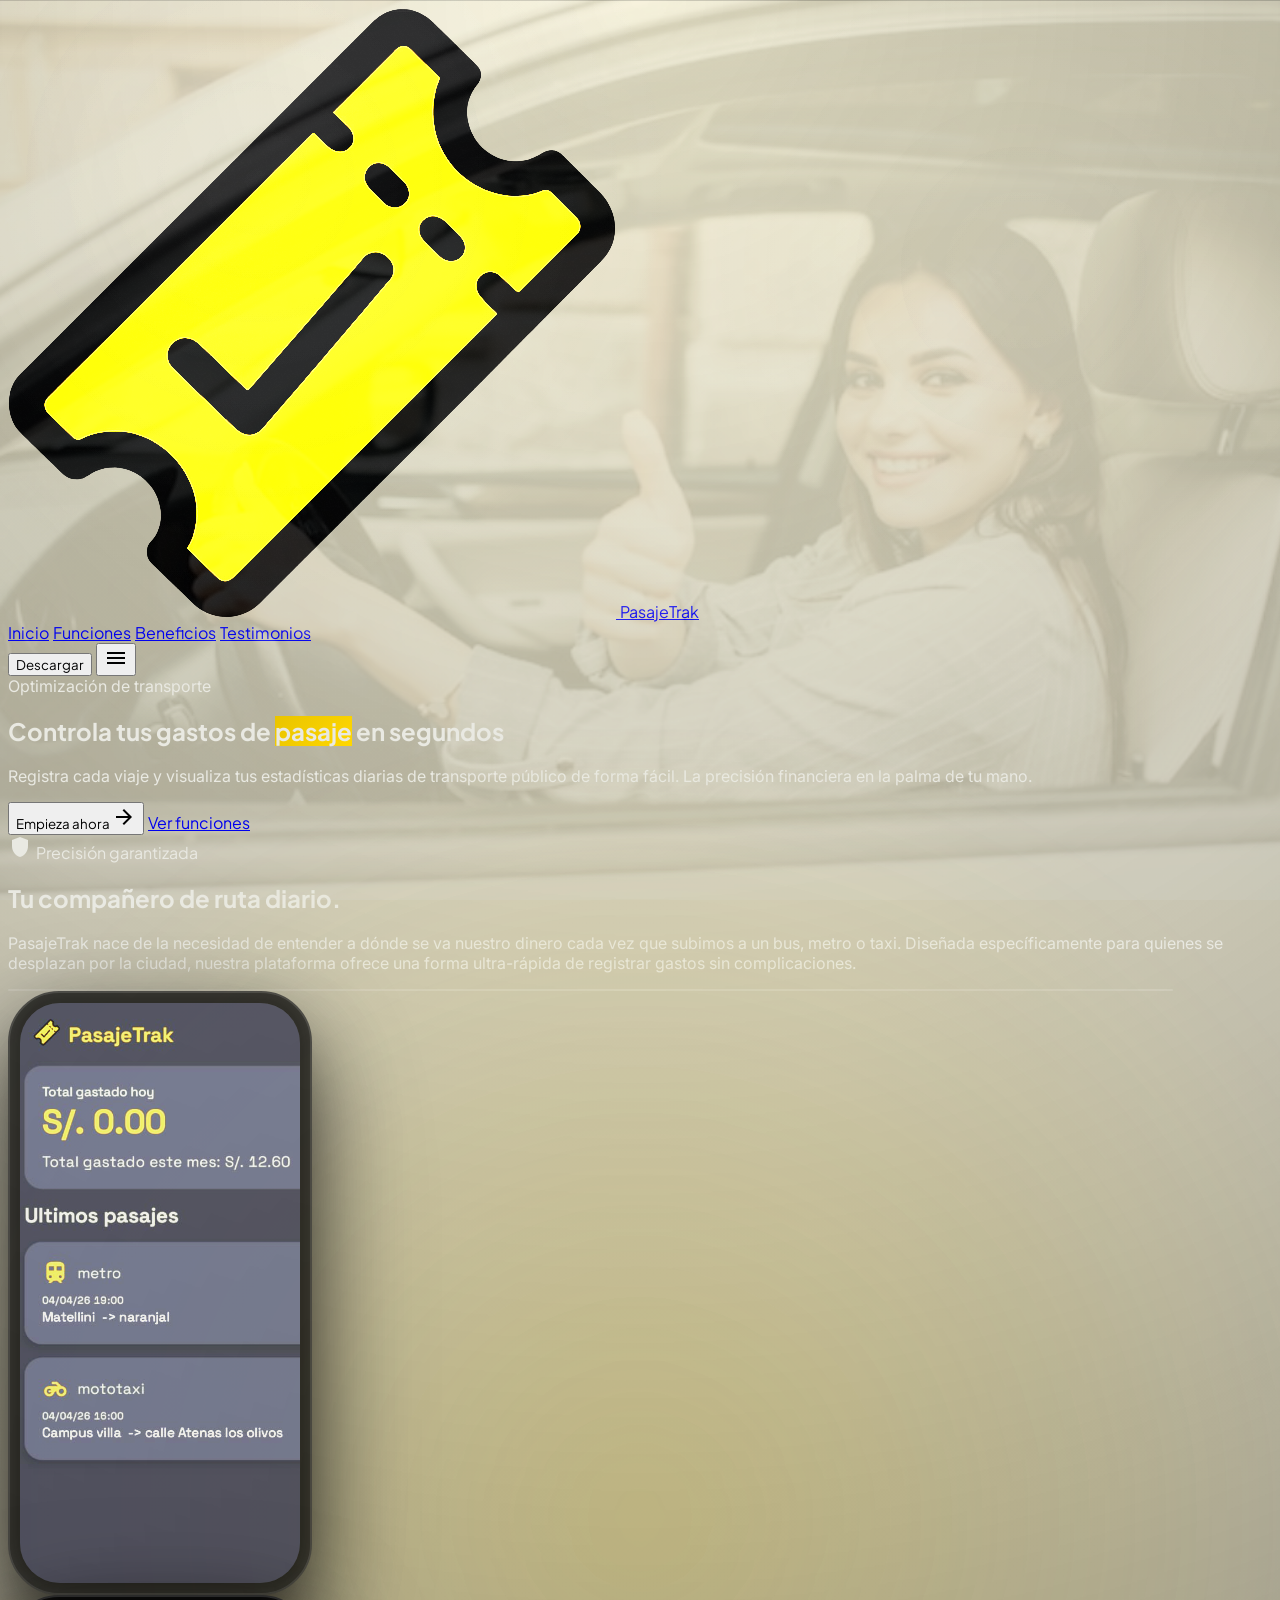
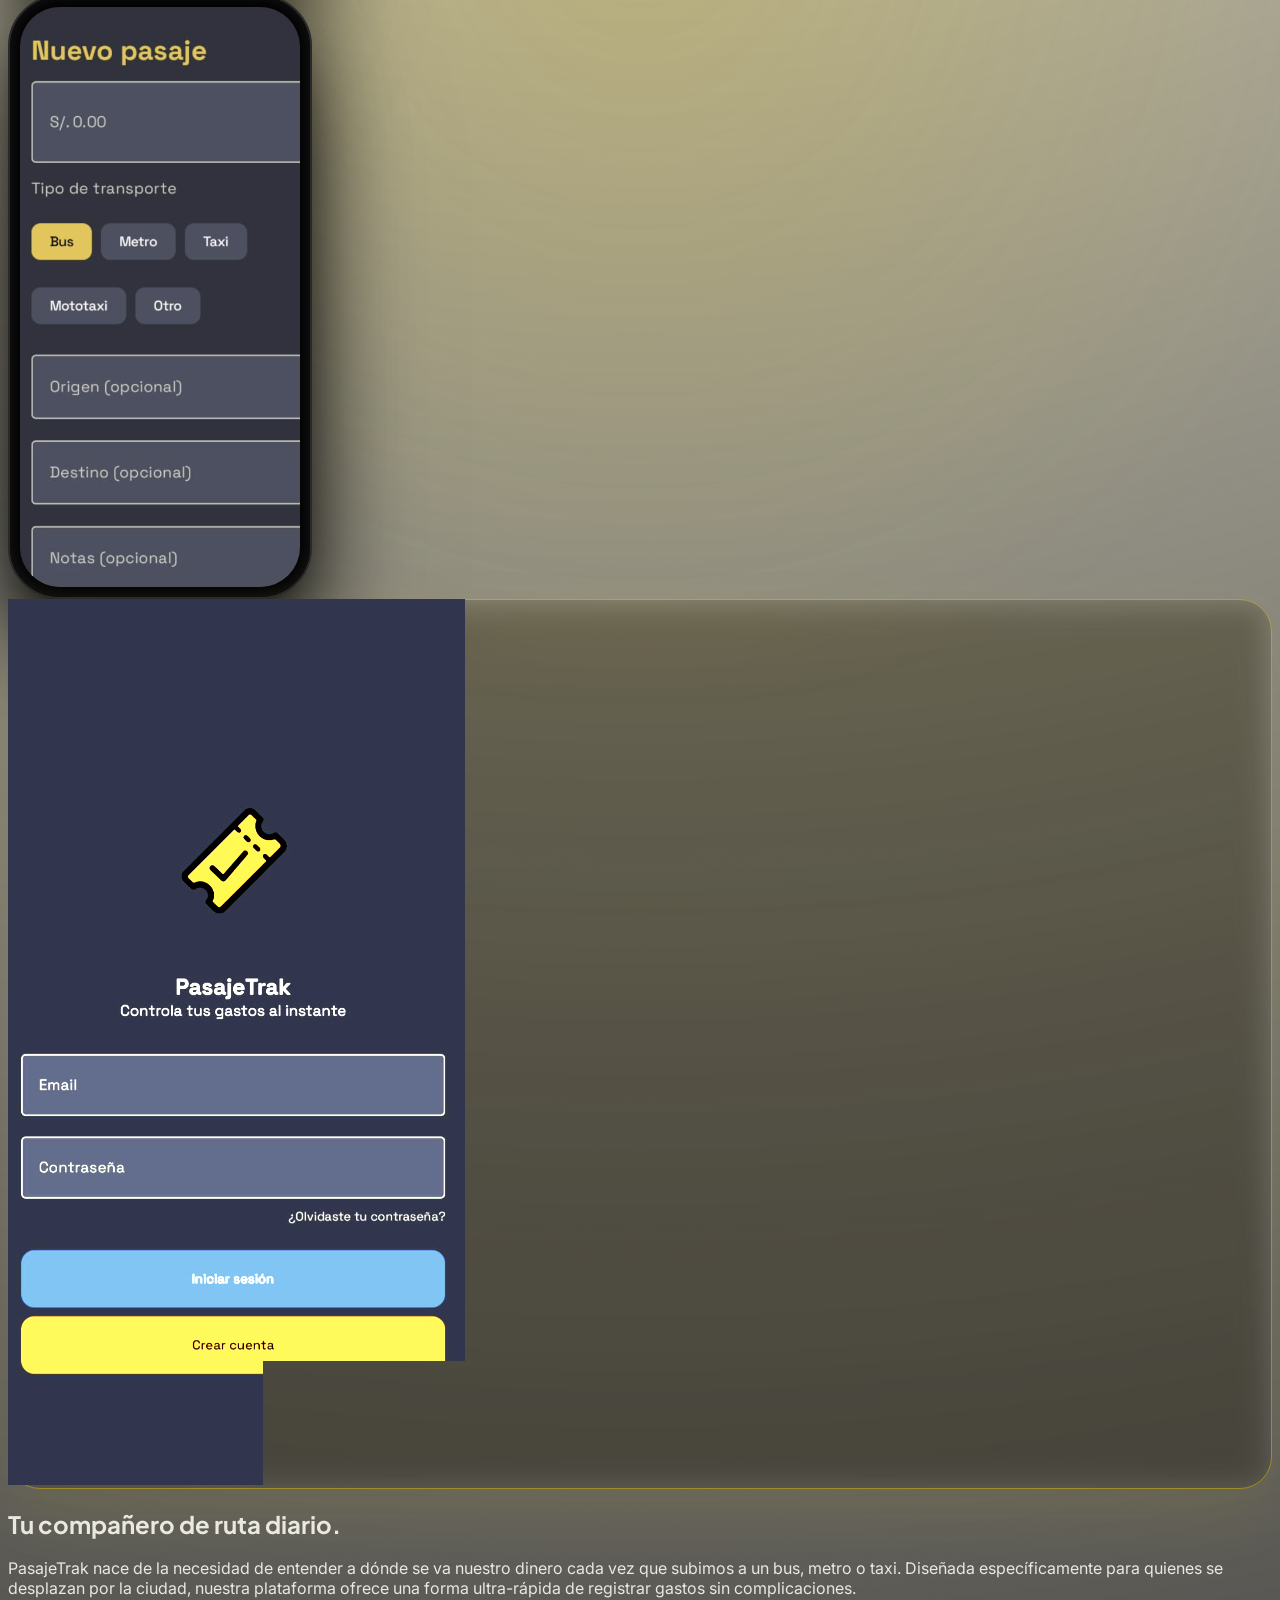
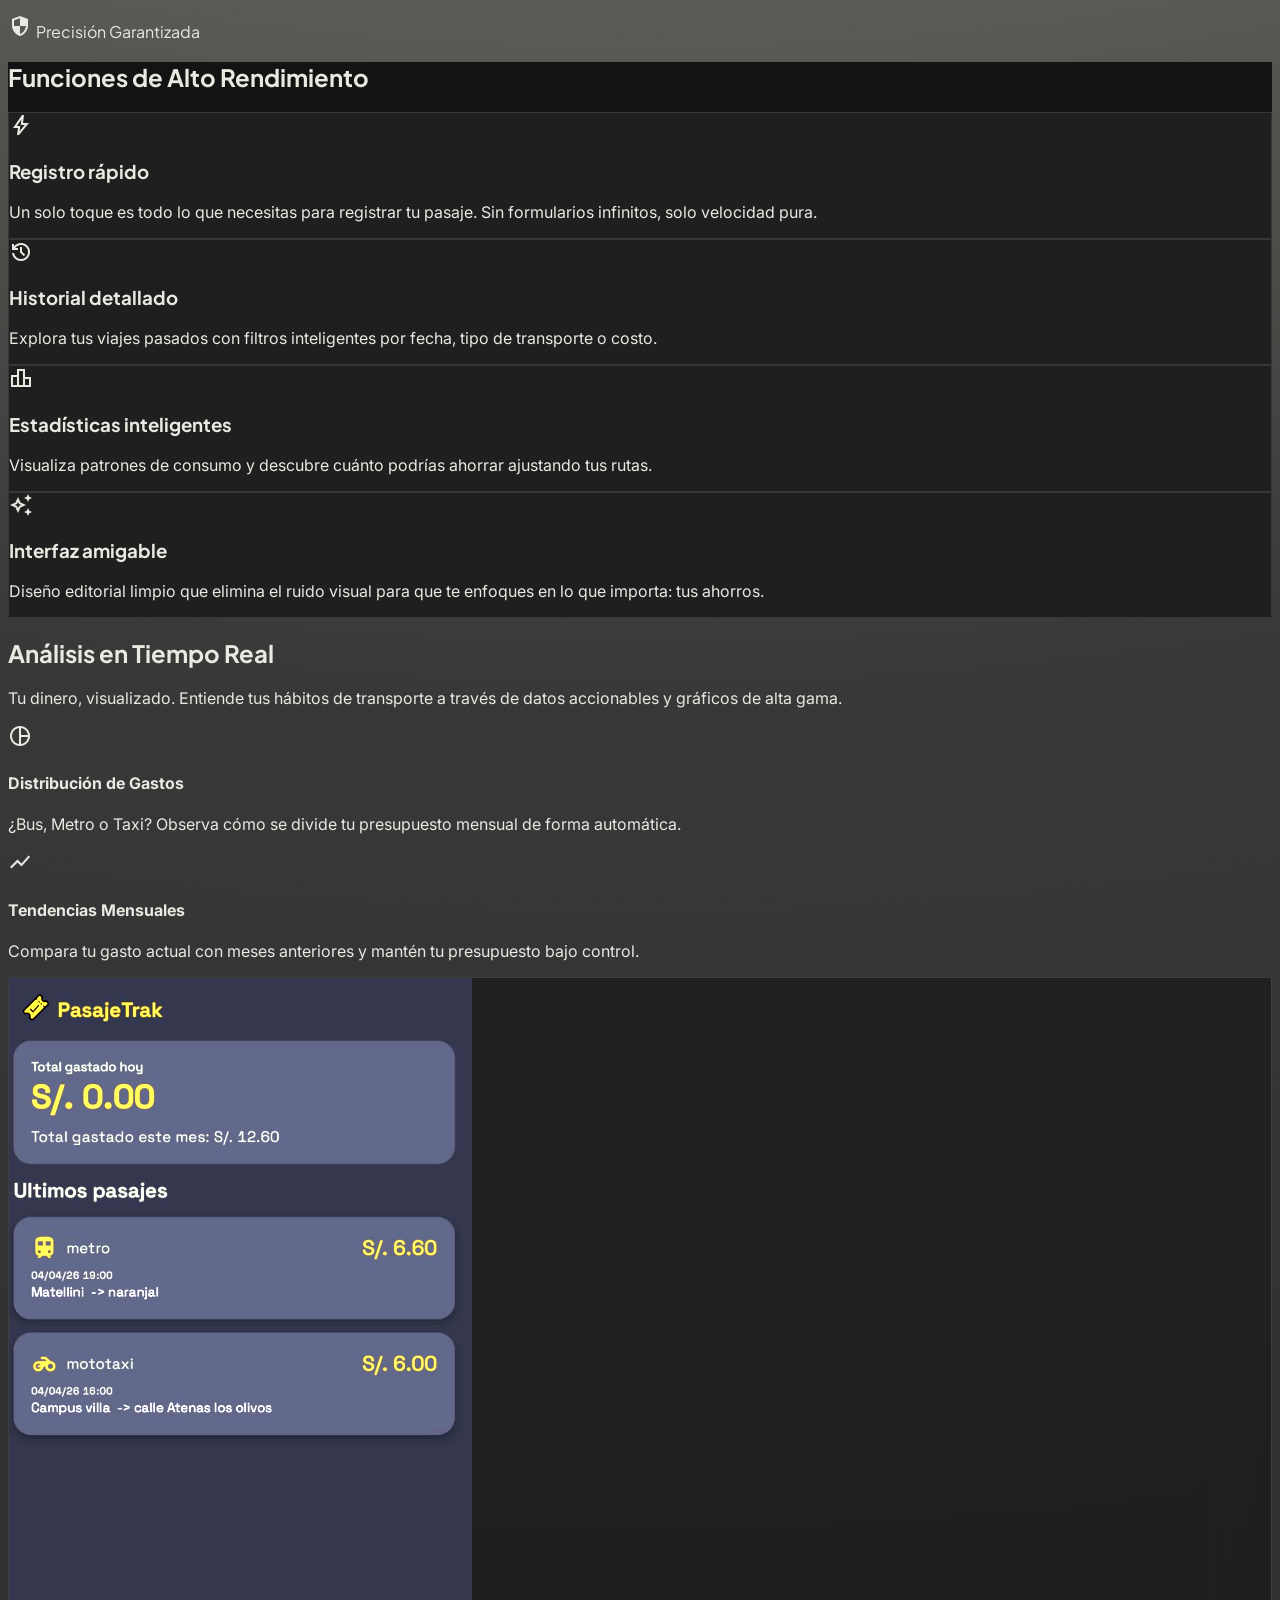
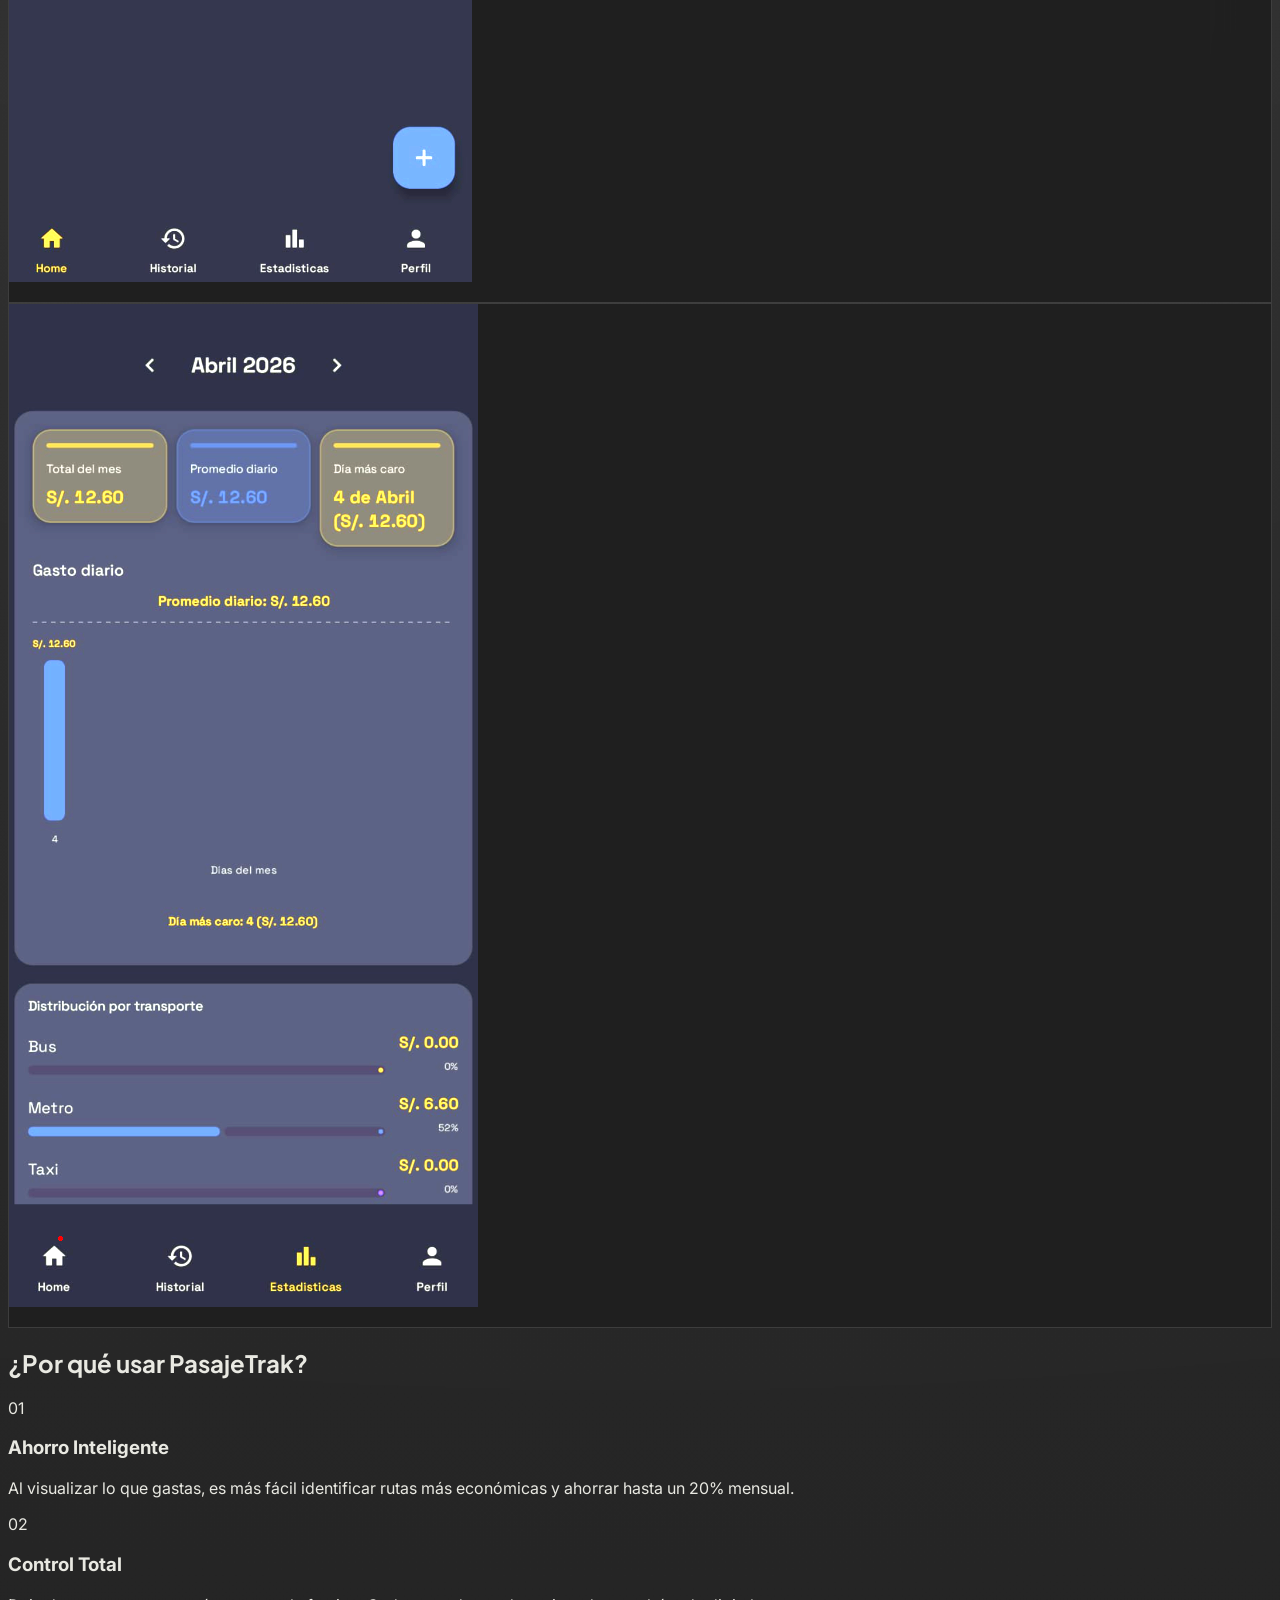
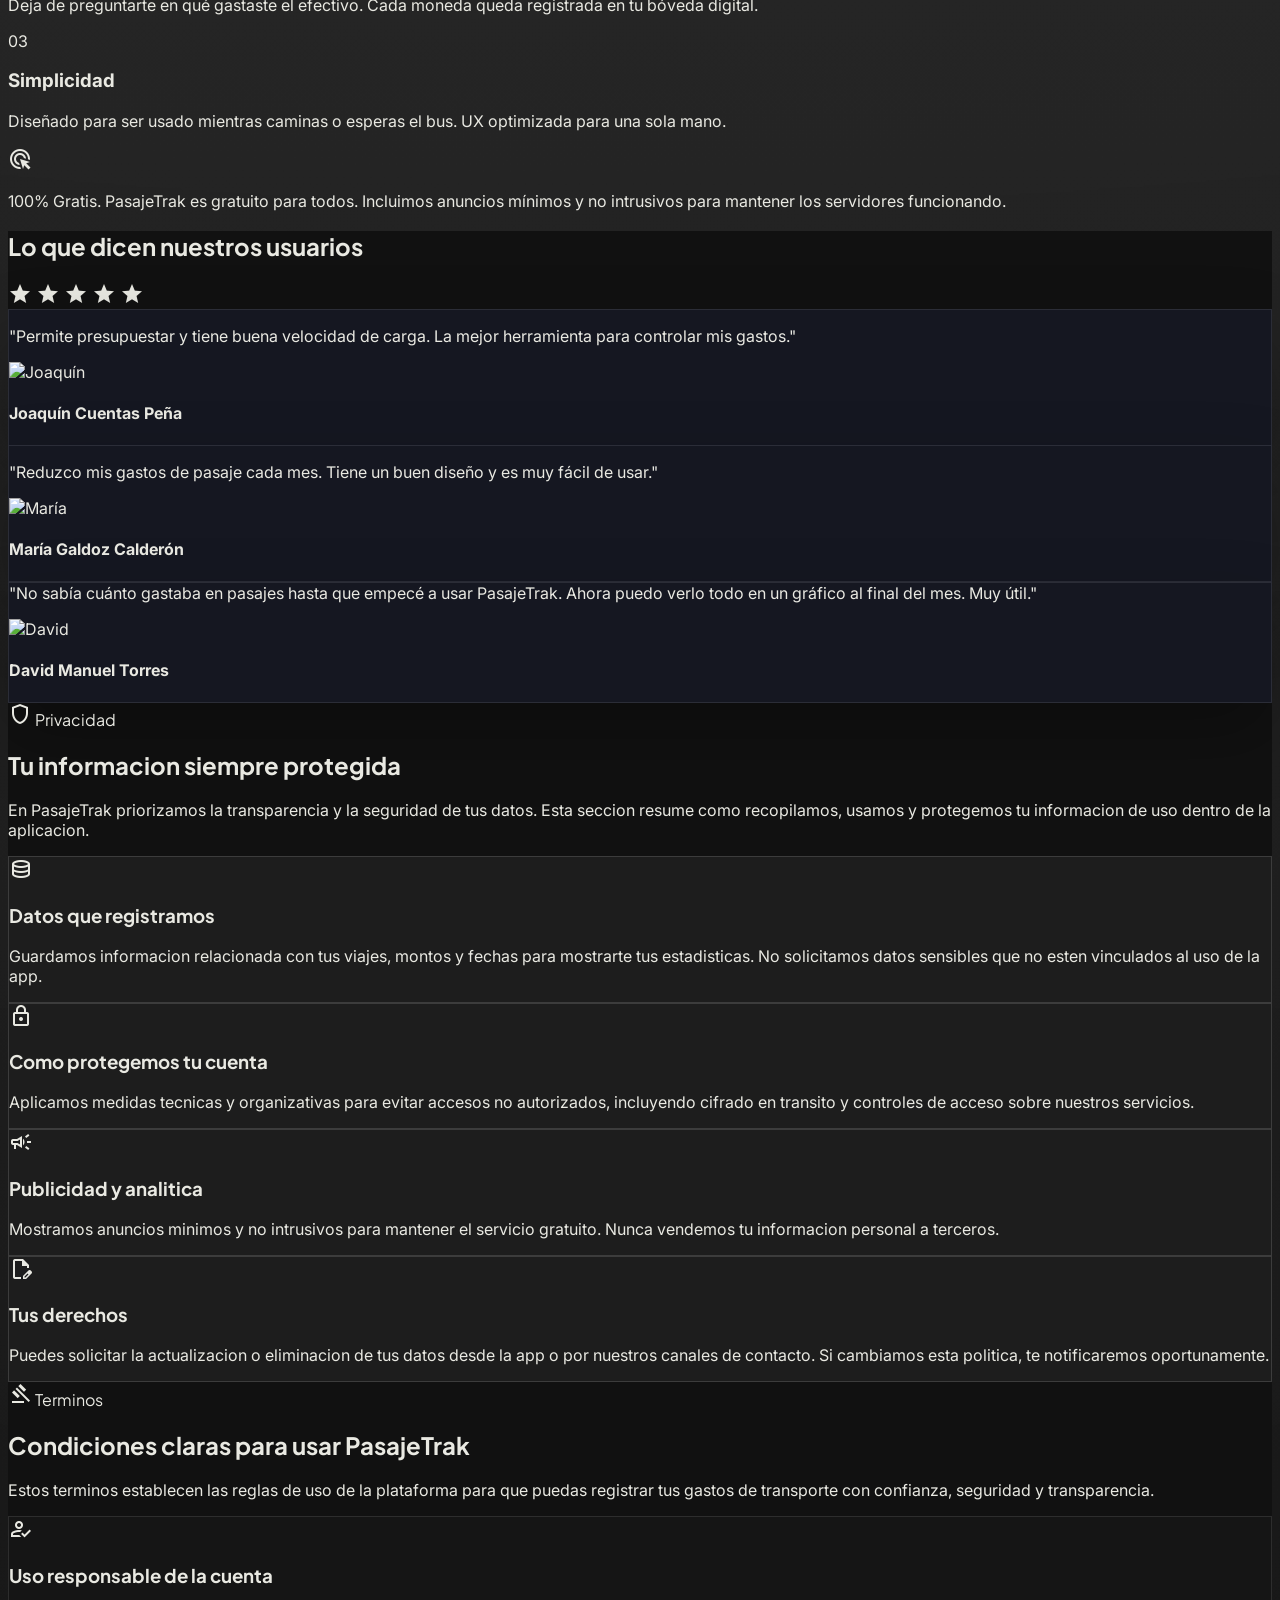
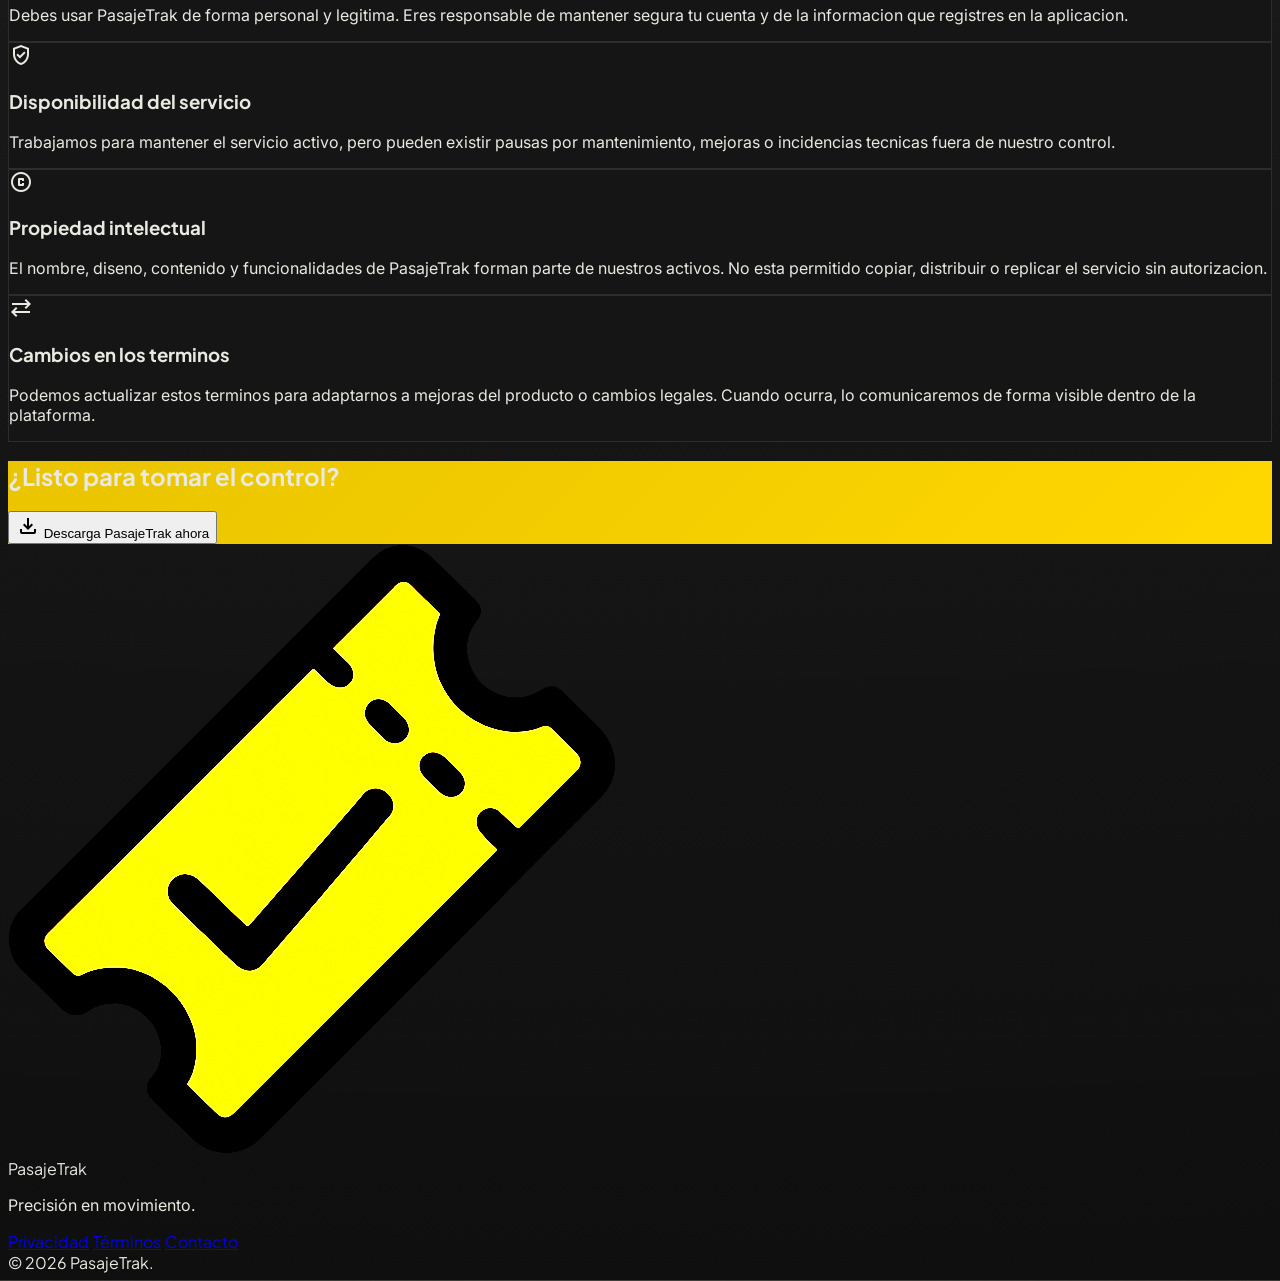
==== index.html @ cf87de08 "added aggreate" ====
<!doctype html>

<html class="dark" lang="es">
  <head>
    <meta charset="utf-8" />
    <meta content="width=device-width, initial-scale=1.0" name="viewport" />
    <title>PasajeTrak - Controla tus gastos de pasaje</title>
    <link rel="icon" type="image/png" href="assets/img/pasajetraklog.png" />
    <script src="https://cdn.tailwindcss.com?plugins=forms,container-queries"></script>
    <link
      href="https://fonts.googleapis.com/css2?family=Plus+Jakarta+Sans:wght@400;500;600;700;800&amp;family=Inter:wght@400;500;600&amp;display=swap"
      rel="stylesheet"
    />
    <link
      href="https://fonts.googleapis.com/css2?family=Material+Symbols+Outlined:wght,FILL@100..700,0..1&amp;display=swap"
      rel="stylesheet"
    />
    <script src="assets/js/tailwind-config.js"></script>
    <link href="assets/css/styles.css" rel="stylesheet" />
  </head>
  <body class="selection:bg-primary-container selection:text-on-primary">
    <!-- Barra de navegacion superior -->
    <nav class="fixed top-0 left-0 right-0 z-50 px-6 mt-6">
      <div
        class="max-w-5xl mx-auto flex items-center justify-between px-8 py-3 rounded-full bg-neutral-900/60 backdrop-blur-xl border border-white/5 shadow-2xl"
      >
        <a href="#home" class="flex items-center gap-3 cursor-pointer">
          <img
            src="assets/img/pasajetraklog.png"
            alt="Logo de PasajeTrak"
            class="h-10 w-auto"
          />
          <span
            class="text-2xl font-bold tracking-tighter text-yellow-400 font-plus-jakarta"
          >
            PasajeTrak
          </span>
        </a>
        <div class="hidden md:flex gap-8 items-center">
          <a
            class="font-plus-jakarta text-sm font-medium tracking-tight text-neutral-300 hover:text-yellow-400 hover:underline transition-colors duration-300"
            href="#home"
            >Inicio</a
          >
          <a
            class="font-plus-jakarta text-sm font-medium tracking-tight text-neutral-300 hover:text-yellow-400 hover:underline transition-colors duration-300"
            href="#features"
            >Funciones</a
          >
          <a
            class="font-plus-jakarta text-sm font-medium tracking-tight text-neutral-300 hover:text-yellow-400 hover:underline transition-colors duration-300"
            href="#benefits"
            >Beneficios</a
          >
          <a
            class="font-plus-jakarta text-sm font-medium tracking-tight text-neutral-300 hover:text-yellow-400 hover:underline transition-colors duration-300"
            href="#testimonials"
            >Testimonios</a
          >
        </div>
        <div class="flex items-center gap-4">
          <button
            class="hidden sm:block bg-primary-container text-on-primary px-6 py-2 rounded-full font-plus-jakarta text-sm font-bold active:scale-95 transition-transform shadow-[0_0_15px_rgba(255,215,0,0.2)]"
          >
            Descargar
          </button>
          <button class="md:hidden text-white p-1" id="menu-toggle">
            <span class="material-symbols-outlined text-3xl">menu</span>
          </button>
        </div>
      </div>
    </nav>
    <main>
      <!-- Seccion principal -->
      <section
        class="relative min-h-screen flex flex-col items-center justify-center pt-40 pb-20 px-6 overflow-hidden bg-surface"
        id="home"
      >
        <div class="carfondo absolute inset-0 pointer-events-none z-0"></div>
        <div class="carfondo-image absolute inset-0 pointer-events-none z-0"></div>
        <div
          class="absolute top-[-10%] left-[-10%] w-[50%] h-[50%] bg-primary-container/5 blur-[120px] rounded-full"
        ></div>
        <div
          class="absolute bottom-[-10%] right-[-10%] w-[40%] h-[40%] bg-primary-container/10 blur-[100px] rounded-full"
        ></div>
        <div class="max-w-4xl text-center z-10 reveal">
          <span
            class="label-md uppercase tracking-[0.2em] text-primary-fixed-dim font-semibold mb-6 block"
            >Optimización de transporte</span
          >
          <h1
            class="text-5xl md:text-7xl lg:text-8xl font-plus-jakarta font-extrabold text-on-surface tracking-tighter leading-[0.95] mb-8"
          >
            Controla tus gastos de
            <span class="text-transparent bg-clip-text kinetic-gradient"
              >pasaje</span
            >
            en segundos
          </h1>
          <p
            class="text-lg md:text-xl text-secondary max-w-2xl mx-auto mb-10 leading-relaxed font-body"
          >
            Registra cada viaje y visualiza tus estadísticas diarias de
            transporte público de forma fácil. La precisión financiera en la
            palma de tu mano.
          </p>
          <div
            class="flex flex-col sm:flex-row gap-4 justify-center items-center"
          >
            <button
              class="bg-primary-container text-on-primary px-10 py-5 rounded-full font-plus-jakarta font-bold text-lg flex items-center gap-2 group hover:shadow-[0_0_30px_rgba(255,215,0,0.4)] transition-all"
            >
              Empieza ahora
              <span
                class="material-symbols-outlined group-hover:translate-x-1 transition-transform"
                >arrow_forward</span
              >
            </button>
            <a
              href="#features"
              class="bg-surface-container-highest text-on-surface px-10 py-5 rounded-full font-plus-jakarta font-bold text-lg hover:bg-surface-variant transition-colors border border-outline-variant/20 inline-block text-center"
            >
              Ver funciones
            </a>
          </div>
        </div>
        <!-- Recurso visual principal -->
        <div
          class="mt-20 relative w-full max-w-7xl mx-auto reveal"
          style="animation-delay: 0.2s"
        >
          <div class="relative rounded-[4rem] overflow-hidden bg-black/55 border border-white/10 shadow-2xl min-h-[680px] flex items-center">
            <div class="absolute inset-0 bg-black/30"></div>
            <div class="absolute inset-0 flex justify-center items-center pointer-events-none">
              <div class="mockup-glow"></div>
            </div>
            <div class="relative z-10 w-full grid lg:grid-cols-2 gap-12 items-center px-8 lg:px-16 py-16">
              <div class="space-y-8 text-left">
                <div class="inline-flex items-center gap-3 text-primary-fixed bg-white/5 backdrop-blur-md px-5 py-3 rounded-full border border-primary-container/20">
                  <span class="material-symbols-outlined" style="font-variation-settings: 'FILL' 1;">shield</span>
                  <span class="font-plus-jakarta font-semibold uppercase tracking-widest text-xs">Precisión garantizada</span>
                </div>
                <h2 class="text-4xl md:text-5xl font-plus-jakarta font-bold tracking-tight text-white">Tu compañero de ruta diario.</h2>
                <p class="text-neutral-300 text-lg leading-relaxed">
                  PasajeTrak nace de la necesidad de entender a dónde se va nuestro dinero cada vez que subimos a un bus, metro o taxi. Diseñada específicamente para quienes se desplazan por la ciudad, nuestra plataforma ofrece una forma ultra-rápida de registrar gastos sin complicaciones.
                </p>
              </div>
              <div class="relative flex justify-center items-center h-[560px]">
                <div class="absolute inset-0 flex justify-center items-center pointer-events-none">
                  <div class="mockup-background"></div>
                </div>
                <div class="relative w-full max-w-[320px] hero-drift">
                  <div class="absolute top-0 right-0 w-[260px] h-[520px] device-mockup floating-device floating-device-1 float" style="opacity: 0.78;">
                    <div class="device-screen">
                      <img alt="Pantalla historial" class="w-full h-full object-contain fade-in" src="assets/img/home.png" />
                    </div>
                  </div>
                  <div class="relative device-mockup floating-device floating-device-2 float-slow">
                    <div class="device-screen">
                      <img alt="Pantalla nuevo pasaje" class="w-full h-full object-contain fade-in" src="assets/img/edita.png" />
                    </div>
                  </div>
                </div>
              </div>
            </div>
          </div>
        </div>
      </section>
      <!-- Seccion acerca de -->
      <section class="py-32 bg-surface px-6">
        <div class="max-w-7xl mx-auto grid md:grid-cols-2 gap-16 items-center">
          <div class="order-2 md:order-1 relative group reveal">
            <div
              class="absolute -inset-4 bg-primary-container/10 blur-2xl rounded-full opacity-0 group-hover:opacity-100 transition-opacity duration-700"
            ></div>
            <div class="image-frame relative mx-auto overflow-hidden rounded-[2rem] border border-white/15 bg-white/5 shadow-[0_30px_80px_rgba(0,0,0,0.22)] transition-all duration-500 group-hover:-translate-y-1">
              <img
                alt="Pasajeros en movimiento"
                class="relative rounded-[1.75rem] w-full h-[500px] object-contain transition-all duration-500 float-slow fade-in"
                data-alt="Toma cinematografica de larga exposicion de pasajeros en una estacion de buses de arquitectura moderna, con acentos amarillos en las luces"
                src="assets/img/pasajetrakinicio.png"
              />
            </div>
          </div>
          <div
            class="order-1 md:order-2 space-y-8 reveal"
            style="animation-delay: 0.1s"
          >
            <h2
              class="text-4xl md:text-5xl font-plus-jakarta font-bold tracking-tight text-on-surface"
            >
              Tu compañero de ruta diario.
            </h2>
            <p class="text-secondary text-lg leading-relaxed">
              PasajeTrak nace de la necesidad de entender a dónde se va nuestro
              dinero cada vez que subimos a un bus, metro o taxi. Diseñada
              específicamente para quienes se desplazan por la ciudad, nuestra
              plataforma ofrece una forma ultra-rápida de registrar gastos sin
              complicaciones.
            </p>
            <div
              class="flex items-center gap-4 text-primary-fixed bg-surface-container-high w-fit px-6 py-3 rounded-full border border-primary-container/10"
            >
              <span
                class="material-symbols-outlined"
                style="font-variation-settings: &quot;FILL&quot; 1"
                >security</span
              >
              <span
                class="font-plus-jakarta font-semibold uppercase tracking-wider text-xs"
                >Precisión Garantizada</span
              >
            </div>
          </div>
        </div>
      </section>
      <!-- Cuadricula de funciones -->
      <section class="relative py-32 bg-surface px-6 overflow-hidden" id="features">
        <div class="carfondo absolute inset-0 pointer-events-none"></div>
        <div class="relative max-w-7xl mx-auto">
          <div class="text-center mb-20">
            <h2
              class="text-4xl md:text-6xl font-plus-jakarta font-extrabold tracking-tighter mb-4"
            >
              Funciones de Alto Rendimiento
            </h2>
            <div
              class="h-1 w-24 bg-primary-container mx-auto rounded-full"
            ></div>
          </div>
          <div
            class="grid grid-cols-1 md:grid-cols-12 gap-6 h-auto md:h-[600px]"
          >
            <!-- Funcion 1: Registro rapido -->
            <div
              class="feature-card md:col-span-7 glass-card rounded-lg p-10 flex flex-col justify-between group reveal fade-in"
              tabindex="0"
              role="button"
            >
              <div class="max-w-md">
                <span
                  class="material-symbols-outlined text-primary-container text-4xl mb-6"
                  >bolt</span
                >
                <h3 class="text-3xl font-plus-jakarta font-bold mb-4">
                  Registro rápido
                </h3>
                <p class="description text-secondary">
                  Un solo toque es todo lo que necesitas para registrar tu
                  pasaje. Sin formularios infinitos, solo velocidad pura.
                </p>
              </div>
            </div>
            <!-- Funcion 2: Historial -->
            <div
              class="feature-card glass-card md:col-span-5 rounded-lg p-10 flex flex-col justify-between self-start min-h-[320px] border border-outline-variant/10 reveal fade-in fade-in-delay-1"
              tabindex="0"
              role="button"
            >
              <span
                class="material-symbols-outlined text-primary-container text-4xl mb-6"
                >history</span
              >
              <h3 class="text-2xl font-plus-jakarta font-bold mb-4">
                Historial detallado
              </h3>
              <p class="description text-secondary text-sm">
                Explora tus viajes pasados con filtros inteligentes por fecha,
                tipo de transporte o costo.
              </p>
            </div>
            <!-- Funcion 3: Estadisticas -->
            <div
              class="feature-card glass-card md:col-span-5 rounded-lg p-10 flex flex-col justify-center border border-outline-variant/10 reveal fade-in fade-in-delay-2"
              tabindex="0"
              role="button"
            >
              <span
                class="material-symbols-outlined text-primary-container text-4xl mb-6"
                >leaderboard</span
              >
              <h3 class="text-2xl font-plus-jakarta font-bold mb-4">
                Estadísticas inteligentes
              </h3>
              <p class="description text-secondary text-sm">
                Visualiza patrones de consumo y descubre cuánto podrías ahorrar
                ajustando tus rutas.
              </p>
            </div>
            <!-- Funcion 4: Interfaz -->
            <div
              class="feature-card md:col-span-7 glass-card rounded-lg p-10 flex items-center gap-8 border border-outline-variant/10 group reveal fade-in fade-in-delay-3"
              tabindex="0"
              role="button"
            >
              <div class="flex-1">
                <span
                  class="material-symbols-outlined text-primary-container text-4xl mb-6"
                  >auto_awesome</span
                >
                <h3 class="text-3xl font-plus-jakarta font-bold mb-4">
                  Interfaz amigable
                </h3>
                <p class="description text-secondary">
                  Diseño editorial limpio que elimina el ruido visual para que
                  te enfoques en lo que importa: tus ahorros.
                </p>
              </div>
              <div
                class="hidden sm:block w-32 h-32 bg-white/10 rounded-full blur-2xl border border-white/10 transition-colors"
              ></div>
            </div>
          </div>
        </div>
      </section>
      <!-- Maquetas de la app / destacados visuales -->
      <section class="py-32 bg-surface px-6 overflow-hidden">
        <div class="max-w-7xl mx-auto">
          <div class="grid lg:grid-cols-2 gap-20 items-center">
            <div class="space-y-12">
              <div class="space-y-4">
                <h2
                  class="text-4xl md:text-5xl font-plus-jakarta font-bold text-on-surface"
                >
                  Análisis en Tiempo Real
                </h2>
                <p class="text-secondary text-lg">
                  Tu dinero, visualizado. Entiende tus hábitos de transporte a
                  través de datos accionables y gráficos de alta gama.
                </p>
              </div>
              <div class="space-y-8">
                <div class="flex gap-6 items-start">
                  <div
                    class="w-12 h-12 rounded-full bg-primary-container/10 flex items-center justify-center shrink-0"
                  >
                    <span
                      class="material-symbols-outlined text-primary-container"
                      >pie_chart</span
                    >
                  </div>
                  <div>
                    <h4 class="text-xl font-bold mb-2">
                      Distribución de Gastos
                    </h4>
                    <p class="text-neutral-400">
                      ¿Bus, Metro o Taxi? Observa cómo se divide tu presupuesto
                      mensual de forma automática.
                    </p>
                  </div>
                </div>
                <div class="flex gap-6 items-start">
                  <div
                    class="w-12 h-12 rounded-full bg-primary-container/10 flex items-center justify-center shrink-0"
                  >
                    <span
                      class="material-symbols-outlined text-primary-container"
                      >show_chart</span
                    >
                  </div>
                  <div>
                    <h4 class="text-xl font-bold mb-2">Tendencias Mensuales</h4>
                    <p class="text-neutral-400">
                      Compara tu gasto actual con meses anteriores y mantén tu
                      presupuesto bajo control.
                    </p>
                  </div>
                </div>
              </div>
            </div>
            <div class="relative reveal" style="animation-delay: 0.2s">
              <div
                class="absolute inset-0 bg-primary-container/5 blur-[150px] rounded-full"
              ></div>
              <div class="relative grid grid-cols-2 gap-8 items-center">
                <div
                  class="translate-y-16 glass-card p-4 rounded-3xl shadow-2xl fade-in"
                >
                  <img
                    alt="Pantalla de estadisticas"
                    class="rounded-2xl w-full h-auto object-contain float-fast"
                    data-alt="Panel de visualizacion de datos en alta fidelidad en una tableta, mostrando analisis complejos de costo de transporte con graficos amarillos y blancos"
                    src="assets/img/home.png"
                  />
                  <p
                    class="mt-6 text-center font-bold text-sm uppercase tracking-[0.2em] text-primary-fixed"
                  >
                    
                  </p>
                </div>
                <div class="glass-card p-4 rounded-3xl shadow-2xl fade-in">
                  <img
                    alt="Pantalla de total diario"
                    class="rounded-2xl w-full h-auto object-contain float-fast"
                    data-alt="Vista detallada de la app movil mostrando totales diarios de transporte con tipografia amarilla grande y elementos de interfaz luminosos"
                    src="assets/img/estadistica.png"
                  />
                  <p
                    class="mt-6 text-center font-bold text-sm uppercase tracking-[0.2em] text-primary-fixed"
                  >
                    
                  </p>
                </div>
              </div>
            </div>
          </div>
        </div>
      </section>
      <!-- Beneficios -->
      <section class="py-32 bg-surface px-6" id="benefits">
        <div class="max-w-5xl mx-auto text-center">
          <h2
            class="text-4xl md:text-5xl font-plus-jakarta font-extrabold mb-16 reveal"
          >
            ¿Por qué usar PasajeTrak?
          </h2>
          <div class="grid md:grid-cols-3 gap-12">
            <div class="space-y-6 reveal" style="animation-delay: 0.1s">
              <div
                class="text-primary-container text-6xl font-black opacity-20"
              >
                01
              </div>
              <h3 class="text-2xl font-bold">Ahorro Inteligente</h3>
              <p class="text-secondary">
                Al visualizar lo que gastas, es más fácil identificar rutas más
                económicas y ahorrar hasta un 20% mensual.
              </p>
            </div>
            <div class="space-y-6 reveal" style="animation-delay: 0.2s">
              <div
                class="text-primary-container text-6xl font-black opacity-20"
              >
                02
              </div>
              <h3 class="text-2xl font-bold">Control Total</h3>
              <p class="text-secondary">
                Deja de preguntarte en qué gastaste el efectivo. Cada moneda
                queda registrada en tu bóveda digital.
              </p>
            </div>
            <div class="space-y-6 reveal" style="animation-delay: 0.3s">
              <div
                class="text-primary-container text-6xl font-black opacity-20"
              >
                03
              </div>
              <h3 class="text-2xl font-bold">Simplicidad</h3>
              <p class="text-secondary">
                Diseñado para ser usado mientras caminas o esperas el bus. UX
                optimizada para una sola mano.
              </p>
            </div>
          </div>
          <div
            class="mt-24 p-10 rounded-3xl bg-surface-container-high border border-primary-container/10 inline-block reveal"
          >
            <div class="flex flex-col md:flex-row items-center gap-8">
              <span
                class="material-symbols-outlined text-5xl text-primary-container"
                >ads_click</span
              >
              <p class="text-xl font-medium text-left max-w-lg">
                <span class="text-primary-container font-bold"
                  >100% Gratis.</span
                >
                PasajeTrak es gratuito para todos. Incluimos anuncios mínimos y
                no intrusivos para mantener los servidores funcionando.
              </p>
            </div>
          </div>
        </div>
      </section>
      <!-- Testimonios -->
      <section
        class="py-32 bg-surface px-6 overflow-hidden"
        id="testimonials"
      >
        <div class="max-w-7xl mx-auto">
          <div
            class="flex flex-col md:flex-row justify-between items-end mb-16 gap-6 reveal"
          >
            <h2
              class="text-4xl md:text-6xl font-plus-jakarta font-bold max-w-xl"
            >
              Lo que dicen nuestros usuarios
            </h2>
            <div class="text-primary-container flex gap-1">
              <span
                class="material-symbols-outlined"
                style="font-variation-settings: &quot;FILL&quot; 1"
                >star</span
              >
              <span
                class="material-symbols-outlined"
                style="font-variation-settings: &quot;FILL&quot; 1"
                >star</span
              >
              <span
                class="material-symbols-outlined"
                style="font-variation-settings: &quot;FILL&quot; 1"
                >star</span
              >
              <span
                class="material-symbols-outlined"
                style="font-variation-settings: &quot;FILL&quot; 1"
                >star</span
              >
              <span
                class="material-symbols-outlined"
                style="font-variation-settings: &quot;FILL&quot; 1"
                >star</span
              >
            </div>
          </div>
          <div class="grid md:grid-cols-2 lg:grid-cols-3 gap-8">
            <!-- Testimonio 1 -->
            <div
              class="testimonial-card glass-card p-10 rounded-3xl flex flex-col justify-between reveal fade-in scale-in"
              tabindex="0"
            >
              <p class="text-lg italic text-on-surface mb-8 leading-relaxed">
                "Permite presupuestar y tiene buena velocidad de carga. La mejor herramienta para controlar mis gastos."
              </p>
              <div class="flex items-center gap-4">
                <img
                  alt="Joaquín"
                  class="w-14 h-14 rounded-full object-cover border-2 border-primary-container/20"
                  src="https://lh3.googleusercontent.com/aida-public/[base64]"
                />
                <div>
                  <h4 class="font-bold">Joaquín Cuentas Peña</h4>
                  <p class="text-xs text-secondary uppercase tracking-widest">
                  </p>
                </div>
              </div>
            </div>
            <!-- Testimonio 2 -->
            <div
              class="testimonial-card bg-surface-container-high p-10 rounded-3xl flex flex-col justify-between border border-outline-variant/5 reveal fade-in scale-in"
              tabindex="0"
            >
              <p class="text-lg italic text-on-surface mb-8 leading-relaxed">
                "Reduzco mis gastos de pasaje cada mes. Tiene un buen diseño y es muy fácil de usar."
              </p>
              <div class="flex items-center gap-4">
                <img
                  alt="María"
                  class="w-14 h-14 rounded-full object-cover border-2 border-primary-container/20"
                  src="https://lh3.googleusercontent.com/aida-public/[base64]"
                />
                <div>
                  <h4 class="font-bold">María Galdoz Calderón</h4>
                  <p class="text-xs text-secondary uppercase tracking-widest">
                  </p>
                </div>
              </div>
            </div>
            <!-- Testimonio 3 -->
            <div
              class="testimonial-card glass-card p-10 rounded-3xl flex flex-col justify-between reveal fade-in scale-in"
              style="animation: testimonial-bounce 0.75s cubic-bezier(0.68, -0.55, 0.265, 1.55) forwards; animation-delay: 0.2s;"
              
              <p class="text-lg italic text-on-surface mb-8 leading-relaxed">
                "No sabía cuánto gastaba en pasajes hasta que empecé a usar PasajeTrak. Ahora puedo verlo todo en un gráfico al final del mes. Muy útil."
              </p>
              <div class="flex items-center gap-4">
                <img
                  alt="David"
                  class="w-14 h-14 rounded-full object-cover border-2 border-primary-container/20"
                  src="https://lh3.googleusercontent.com/aida-public/[base64]"
                />
                <div>
                  <h4 class="font-bold">David Manuel Torres</h4>
                  <p class="text-xs text-secondary uppercase tracking-widest">
                  </p>
                </div>
              </div>
            </div>
          </div>
        </div>
      </section>
      <!-- Seccion de privacidad -->
      <section class="py-32 bg-surface px-6" id="privacy">
        <div class="max-w-6xl mx-auto">
          <div class="text-center mb-16 reveal">
            <span
              class="inline-flex items-center gap-2 bg-primary-container/10 text-primary-container px-5 py-2 rounded-full text-xs font-plus-jakarta font-semibold uppercase tracking-[0.2em]"
            >
              <span class="material-symbols-outlined text-base">shield</span>
              Privacidad
            </span>
            <h2
              class="mt-6 text-4xl md:text-6xl font-plus-jakarta font-extrabold tracking-tighter text-on-surface"
            >
              Tu informacion siempre protegida
            </h2>
            <p class="mt-6 text-secondary text-lg max-w-3xl mx-auto">
              En PasajeTrak priorizamos la transparencia y la seguridad de tus
              datos. Esta seccion resume como recopilamos, usamos y protegemos
              tu informacion de uso dentro de la aplicacion.
            </p>
          </div>

          <div class="grid md:grid-cols-2 gap-6">
            <article class="glass-card rounded-3xl p-8 reveal">
              <div
                class="w-12 h-12 rounded-full bg-primary-container/15 flex items-center justify-center mb-5"
              >
                <span class="material-symbols-outlined text-primary-container"
                  >database</span
                >
              </div>
              <h3 class="text-2xl font-plus-jakarta font-bold mb-3">
                Datos que registramos
              </h3>
              <p class="text-secondary leading-relaxed">
                Guardamos informacion relacionada con tus viajes, montos y
                fechas para mostrarte tus estadisticas. No solicitamos datos
                sensibles que no esten vinculados al uso de la app.
              </p>
            </article>

            <article
              class="glass-card rounded-3xl p-8 reveal"
              style="animation-delay: 0.1s"
            >
              <div
                class="w-12 h-12 rounded-full bg-primary-container/15 flex items-center justify-center mb-5"
              >
                <span class="material-symbols-outlined text-primary-container"
                  >lock</span
                >
              </div>
              <h3 class="text-2xl font-plus-jakarta font-bold mb-3">
                Como protegemos tu cuenta
              </h3>
              <p class="text-secondary leading-relaxed">
                Aplicamos medidas tecnicas y organizativas para evitar accesos
                no autorizados, incluyendo cifrado en transito y controles de
                acceso sobre nuestros servicios.
              </p>
            </article>

            <article
              class="glass-card rounded-3xl p-8 reveal"
              style="animation-delay: 0.2s"
            >
              <div
                class="w-12 h-12 rounded-full bg-primary-container/15 flex items-center justify-center mb-5"
              >
                <span class="material-symbols-outlined text-primary-container"
                  >campaign</span
                >
              </div>
              <h3 class="text-2xl font-plus-jakarta font-bold mb-3">
                Publicidad y analitica
              </h3>
              <p class="text-secondary leading-relaxed">
                Mostramos anuncios minimos y no intrusivos para mantener el
                servicio gratuito. Nunca vendemos tu informacion personal a
                terceros.
              </p>
            </article>

            <article
              class="glass-card rounded-3xl p-8 reveal"
              style="animation-delay: 0.3s"
            >
              <div
                class="w-12 h-12 rounded-full bg-primary-container/15 flex items-center justify-center mb-5"
              >
                <span class="material-symbols-outlined text-primary-container"
                  >edit_document</span
                >
              </div>
              <h3 class="text-2xl font-plus-jakarta font-bold mb-3">
                Tus derechos
              </h3>
              <p class="text-secondary leading-relaxed">
                Puedes solicitar la actualizacion o eliminacion de tus datos
                desde la app o por nuestros canales de contacto. Si cambiamos
                esta politica, te notificaremos oportunamente.
              </p>
            </article>
          </div>
        </div>
      </section>
      <!-- Seccion de terminos -->
      <section class="py-32 bg-surface px-6" id="terms">
        <div class="max-w-6xl mx-auto">
          <div class="text-center mb-16 reveal">
            <span
              class="inline-flex items-center gap-2 bg-primary-container/10 text-primary-container px-5 py-2 rounded-full text-xs font-plus-jakarta font-semibold uppercase tracking-[0.2em]"
            >
              <span class="material-symbols-outlined text-base">gavel</span>
              Terminos
            </span>
            <h2
              class="mt-6 text-4xl md:text-6xl font-plus-jakarta font-extrabold tracking-tighter text-on-surface"
            >
              Condiciones claras para usar PasajeTrak
            </h2>
            <p class="mt-6 text-secondary text-lg max-w-3xl mx-auto">
              Estos terminos establecen las reglas de uso de la plataforma para
              que puedas registrar tus gastos de transporte con confianza,
              seguridad y transparencia.
            </p>
          </div>

          <div class="grid md:grid-cols-2 gap-6">
            <article class="glass-card privacy-card rounded-3xl p-8 reveal">
              <div
                class="w-12 h-12 rounded-full bg-primary-container/15 flex items-center justify-center mb-5"
              >
                <span class="material-symbols-outlined text-primary-container"
                  >how_to_reg</span
                >
              </div>
              <h3 class="text-2xl font-plus-jakarta font-bold mb-3">
                Uso responsable de la cuenta
              </h3>
              <p class="text-secondary leading-relaxed">
                Debes usar PasajeTrak de forma personal y legitima. Eres
                responsable de mantener segura tu cuenta y de la informacion que
                registres en la aplicacion.
              </p>
            </article>

            <article
              class="glass-card privacy-card rounded-3xl p-8 reveal"
              style="animation-delay: 0.1s"
            >
              <div
                class="w-12 h-12 rounded-full bg-primary-container/15 flex items-center justify-center mb-5"
              >
                <span class="material-symbols-outlined text-primary-container"
                  >verified_user</span
                >
              </div>
              <h3 class="text-2xl font-plus-jakarta font-bold mb-3">
                Disponibilidad del servicio
              </h3>
              <p class="text-secondary leading-relaxed">
                Trabajamos para mantener el servicio activo, pero pueden existir
                pausas por mantenimiento, mejoras o incidencias tecnicas fuera
                de nuestro control.
              </p>
            </article>

            <article
              class="glass-card privacy-card rounded-3xl p-8 reveal"
              style="animation-delay: 0.2s"
            >
              <div
                class="w-12 h-12 rounded-full bg-primary-container/15 flex items-center justify-center mb-5"
              >
                <span class="material-symbols-outlined text-primary-container"
                  >copyright</span
                >
              </div>
              <h3 class="text-2xl font-plus-jakarta font-bold mb-3">
                Propiedad intelectual
              </h3>
              <p class="text-secondary leading-relaxed">
                El nombre, diseno, contenido y funcionalidades de PasajeTrak
                forman parte de nuestros activos. No esta permitido copiar,
                distribuir o replicar el servicio sin autorizacion.
              </p>
            </article>

            <article
              class="glass-card privacy-card rounded-3xl p-8 reveal"
              style="animation-delay: 0.3s"
            >
              <div
                class="w-12 h-12 rounded-full bg-primary-container/15 flex items-center justify-center mb-5"
              >
                <span class="material-symbols-outlined text-primary-container"
                  >sync_alt</span
                >
              </div>
              <h3 class="text-2xl font-plus-jakarta font-bold mb-3">
                Cambios en los terminos
              </h3>
              <p class="text-secondary leading-relaxed">
                Podemos actualizar estos terminos para adaptarnos a mejoras del
                producto o cambios legales. Cuando ocurra, lo comunicaremos de
                forma visible dentro de la plataforma.
              </p>
            </article>
          </div>
        </div>
      </section>
      <!-- Llamado a la accion final -->
      <section class="py-32 bg-surface px-6">
        <div
          class="max-w-6xl mx-auto kinetic-gradient rounded-[3rem] p-16 md:p-24 text-center relative overflow-hidden shadow-[0_40px_100px_rgba(255,215,0,0.2)] group reveal"
        >
          <div
            class="absolute inset-0 bg-black/5 opacity-0 group-hover:opacity-100 transition-opacity duration-700"
          ></div>
          <div
            class="absolute top-0 right-0 w-96 h-96 bg-white/20 blur-[120px] rounded-full translate-x-1/2 -translate-y-1/2"
          ></div>
          <div class="relative z-10">
            <h2
              class="text-4xl md:text-7xl font-plus-jakarta font-extrabold text-on-primary mb-8 tracking-tighter"
            >
              ¿Listo para tomar el control?
            </h2>
            <p
              class="text-on-primary/80 text-xl max-w-2xl mx-auto mb-12 font-medium"
              href="#terms"
              Únete a miles de personas que ya optimizan sus gastos de
              transporte diario con PasajeTrak.
            </p>
            <div class="flex flex-wrap justify-center gap-6">
              <button
                class="bg-on-primary text-primary-container px-12 py-6 rounded-full font-bold text-xl hover:scale-105 transition-transform flex items-center gap-3 shadow-2xl"
              >
                <span class="material-symbols-outlined text-2xl">download</span>
                Descarga PasajeTrak ahora
              </button>
            </div>
          </div>
        </div>
      </section>
    </main>
    <!-- Pie de pagina -->
    <footer class="bg-neutral-950 pt-24 pb-12">
      <div
        class="w-full max-w-7xl mx-auto flex flex-col md:flex-row justify-between items-center px-8"
      >
        <div class="mb-12 md:mb-0 text-center md:text-left">
          <div class="flex items-center justify-center md:justify-start gap-3">
            <img
              src="assets/img/pasajetraklog.png"
              alt="Logo de PasajeTrak"
              class="h-8 w-auto"
            />
            <div class="text-2xl font-black text-neutral-100 font-plus-jakarta">
              PasajeTrak
            </div>
          </div>
          <p class="text-neutral-500 text-xs uppercase tracking-[0.3em] mt-2">
            Precisión en movimiento.
          </p>
        </div>
        <div class="flex gap-12 mb-12 md:mb-0">
          <a
            class="font-plus-jakarta text-xs uppercase tracking-widest text-neutral-500 hover:text-yellow-400 transition-colors"
            href="#privacy"
            >Privacidad</a
          >
          <a
            class="font-plus-jakarta text-xs uppercase tracking-widest text-neutral-500 hover:text-yellow-400 transition-colors"
            href="#"
            >Términos</a
          >
          <a
            class="font-plus-jakarta text-xs uppercase tracking-widest text-neutral-500 hover:text-yellow-400 transition-colors"
            href="#"
            >Contacto</a
          >
        </div>
        <div
          class="font-plus-jakarta text-[10px] uppercase tracking-widest text-neutral-600"
        >
          © 2026 PasajeTrak.
        </div>
      </div>
    </footer>
    <script src="assets/js/main.js"></script>
  </body>
</html>
---- assets/css/styles.css ----
body {
  background: radial-gradient(circle at top, rgba(255, 214, 0, 0.12) 0%, rgba(45, 45, 45, 0.95) 42%, #0f0f0f 100%);
  color: #e9e9e2;
  font-family: "Inter", sans-serif;
  scroll-behavior: smooth;
}
.font-plus-jakarta {
  font-family: "Plus Jakarta Sans", sans-serif;
}
.image-panel {
  background: linear-gradient(180deg, rgba(255, 255, 255, 0.08), rgba(255, 255, 255, 0.04));
  border: 3.5px solid rgba(255, 215, 0, 0.35);
  box-shadow: 0 0 40px rgba(255, 255, 255, 0.15), 0 0 80px rgba(255, 215, 0, 0.15);
  border-radius: 2rem;
  overflow: hidden;
  transition: all 0.3s cubic-bezier(0.4, 0, 0.2, 1);
}
.image-panel:hover {
  border-color: rgba(255, 235, 59, 0.85);
  box-shadow: 0 0 60px rgba(255, 255, 255, 0.25), 0 0 100px rgba(255, 215, 0, 0.22);
  transform: scale(1.02);
}
.image-panel img {
  background: #1b1b1b;
  filter: brightness(1.08) contrast(1.08) saturate(0.96) sepia(0.04) hue-rotate(-6deg);
  transition: filter 0.35s ease;
}
.image-frame {
  background: rgba(255, 230, 170, 0.05);
  backdrop-filter: blur(16px);
  border-radius: 2rem;
  box-shadow: inset 0 0 0 1px rgba(255, 215, 0, 0.12), 0 25px 65px rgba(255, 215, 0, 0.08);
  transition: all 0.3s cubic-bezier(0.4, 0, 0.2, 1);
}
.image-frame::before {
  content: "";
  position: absolute;
  inset: 0;
  border: 1px solid rgba(255, 215, 0, 0.35);
  border-radius: inherit;
  pointer-events: none;
}
.image-frame img {
  filter: brightness(1.06) contrast(1.05) saturate(0.96) sepia(0.04) hue-rotate(-6deg);
  transition: filter 0.35s ease;
}
.image-frame:hover img {
  filter: brightness(1.12) contrast(1.07) saturate(1.0) sepia(0.05) hue-rotate(-6deg);
}
.hero-cta-button {
  background: linear-gradient(135deg, #ffe066 0%, #ffd700 45%, #f9d700 100%);
  color: #1a1200;
  transition: all 0.25s cubic-bezier(0.4, 0, 0.2, 1);
}
.hero-cta-button:hover {
  box-shadow: 0 20px 60px rgba(255, 215, 0, 0.26);
}
.hero-cta-button:active {
  box-shadow: 0 0 40px rgba(255, 215, 0, 0.8), 0 20px 60px rgba(255, 215, 0, 0.4);
  transform: scale(0.98);
}
.glass-card {
  background: rgba(32, 32, 32, 0.90);
  backdrop-filter: blur(28px);
  border: 1px solid rgba(200, 200, 200, 0.18);
  transition: all 0.25s cubic-bezier(0.4, 0, 0.2, 1);
}
.glass-card:hover {
  border-color: rgba(255, 215, 0, 0.22);
  box-shadow: 0 24px 60px rgba(255, 215, 0, 0.12);
  transform: translateY(-6px);
}
.glass-card:active {
  box-shadow: 0 0 35px rgba(255, 215, 0, 0.5), 0 24px 60px rgba(255, 215, 0, 0.2);
  transform: translateY(-4px) scale(1.01);
}
.terms-card {
  background: rgba(22, 22, 22, 0.96);
  border: 1px solid rgba(170, 170, 170, 0.16);
}
.terms-card:hover,
.terms-card:focus-visible {
  background: rgba(255, 255, 255, 0.06);
  border-color: rgba(255, 223, 0, 0.35);
}
.privacy-card {
  background: rgba(22, 22, 22, 0.96);
  border: 1px solid rgba(170, 170, 170, 0.16);
}
.privacy-card:hover,
.privacy-card:focus-visible {
  background: rgba(255, 255, 255, 0.06);
  border-color: rgba(255, 223, 0, 0.25);
}
#testimonials {
  background: rgba(18, 18, 18, 0.98);
}
#testimonials .testimonial-card {
  background: rgba(32, 32, 32, 0.98) !important;
  border-color: rgba(180, 180, 180, 0.16) !important;
  transition: all 0.3s cubic-bezier(0.4, 0, 0.2, 1);
  box-shadow: 0 8px 24px rgba(255, 215, 0, 0.08);
}
.testimonial-card:hover {
  transform: translateY(-12px) scale(1.04) rotateY(-3deg);
  box-shadow: 0 30px 90px rgba(255, 215, 0, 0.3);
  filter: brightness(1.1) drop-shadow(0 0 25px rgba(255, 215, 0, 0.4));
}
#features {
  background: rgba(18, 18, 18, 0.98);
}
#features .feature-card {
  background: rgba(32, 32, 32, 0.98) !important;
  border-color: rgba(180, 180, 180, 0.16) !important;
}
.feature-card,
.testimonial-card {
  background: rgba(32, 32, 32, 0.95);
  border: 1px solid rgba(200, 200, 200, 0.16);
  transition: all 0.25s cubic-bezier(0.4, 0, 0.2, 1);
  position: relative;
}

.feature-card::before,
.testimonial-card::before {
  content: "";
  position: absolute;
  inset: 0;
  border-radius: inherit;
  opacity: 0;
  background: radial-gradient(circle at center, rgba(255, 215, 0, 0.1) 0%, transparent 70%);
  transition: opacity 0.3s ease;
  pointer-events: none;
}

.feature-card:hover::before,
.testimonial-card:hover::before {
  opacity: 1;
}
.feature-card:hover,
.testimonial-card:hover,
.feature-card:focus-visible,
.testimonial-card:focus-visible {
  transform: translateY(-10px) scale(1.03);
  box-shadow: 0 30px 80px rgba(255, 215, 0, 0.28);
  border-color: rgba(255, 223, 0, 0.58);
  background: rgba(255, 255, 255, 0.1);
  filter: drop-shadow(0 0 20px rgba(255, 215, 0, 0.3));
}
.feature-card:active,
.testimonial-card:active,
.feature-card:focus-visible,
.testimonial-card:focus-visible {
  transform: translateY(-4px) scale(1.01);
  box-shadow: 0 0 50px rgba(255, 215, 0, 0.55), 0 24px 70px rgba(255, 215, 0, 0.35);
  border-color: rgba(255, 223, 0, 0.9);
}
.feature-card.active,
.testimonial-card.active {
  transform: translateY(-8px) scale(1.03);
  box-shadow: 0 0 60px rgba(255, 215, 0, 0.6), 0 24px 50px rgba(255, 215, 0, 0.5);
  border-color: rgba(255, 223, 0, 1);
  background: rgba(255, 255, 255, 0.18);
}
.testimonial-card:active {
  transform: translateY(-2px) scale(1.02);
  box-shadow: 0 0 40px rgba(255, 215, 0, 0.6), 0 26px 95px rgba(255, 215, 0, 0.45), 0 0 0 1px rgba(255, 223, 0, 0.25);
  border-color: rgba(255, 223, 0, 1);
  background: rgba(255, 255, 255, 0.18);
}
.testimonial-card:active::after {
  content: "";
  position: absolute;
  inset: 0;
  border-radius: inherit;
  box-shadow: 0 0 0 0 rgba(255, 223, 0, 0.4);
  animation: active-glow 0.45s ease-out forwards;
  pointer-events: none;
}
@keyframes active-glow {
  from {
    box-shadow: 0 0 0 0 rgba(255, 223, 0, 0.5);
  }
  to {
    box-shadow: 0 0 0 28px rgba(255, 223, 0, 0.00);
  }
}

@keyframes pulse-glow {
  0% {
    box-shadow: 0 0 0 0 rgba(255, 215, 0, 0.7);
  }
  50% {
    box-shadow: 0 0 30px 15px rgba(255, 215, 0, 0.3);
  }
  100% {
    box-shadow: 0 0 0 25px rgba(255, 215, 0, 0.0);
  }
}

#testimonials,
#privacy,
#terms {
  background: #111111 !important;
}

#testimonials .testimonial-card,
#privacy .privacy-card,
#terms .terms-card {
  background: rgba(22, 24, 34, 0.98) !important;
  border-color: rgba(145, 145, 155, 0.18) !important;
  box-shadow: 0 30px 70px rgba(0, 0, 0, 0.28);
}

.material-symbols-outlined {
  font-variation-settings:
    "FILL" 0,
    "wght" 400,
    "GRAD" 0,
    "opsz" 24;
}

.kinetic-gradient {
  background: linear-gradient(135deg, #e9c400 0%, #ffd700 100%);
}

@keyframes fade-up {
  from {
    opacity: 0;
    transform: translateY(30px);
  }
  to {
    opacity: 1;
    transform: translateY(0);
  }
}
.reveal {
  animation: fade-up 0.8s ease-out forwards;
}

.carfondo {
  position: absolute;
  inset: 0;
  background: radial-gradient(circle at 20% 20%, rgba(255, 255, 255, 0.08), transparent 35%), radial-gradient(circle at 80% 30%, rgba(255, 255, 255, 0.06), transparent 28%);
  opacity: 0.5;
  pointer-events: none;
}

.carfondo-image {
  position: absolute;
  inset: 0;
  background: url("../img/carfondo.png") center/cover no-repeat;
  opacity: 0.18;
  mix-blend-mode: screen;
  pointer-events: none;
}

.device-mockup {
  position: relative;
  width: 280px;
  height: 580px;
  background: #000;
  border-radius: 3.2rem;
  padding: 10px;
  box-shadow: 0 50px 100px -20px rgba(0, 0, 0, 0.8), 0 30px 60px -30px rgba(0, 0, 0, 0.9), inset 0 -2px 20px rgba(255, 255, 255, 0.1);
  border: 2px solid #2a2a2a;
  overflow: hidden;
}
.device-screen {
  width: 100%;
  height: 100%;
  border-radius: 2.5rem;
  overflow: hidden;
  background: #1d1d1d;
  position: relative;
}
.floating-device {
  filter: drop-shadow(0 25px 50px rgba(0, 0, 0, 0.5));
  transition: transform 0.4s cubic-bezier(0.2, 0, 0.2, 1);
}
.floating-device:hover {
  transform: translateY(-8px) scale(1.02);
}
.floating-device-1 {
  animation: float-1 6s ease-in-out infinite alternate;
}
.floating-device-2 {
  animation: float-2 7s ease-in-out infinite alternate;
}
.mockup-glow {
  position: absolute;
  top: 50%;
  left: 50%;
  transform: translate(-50%, -50%);
  width: 130%;
  height: 110%;
  background: radial-gradient(circle, rgba(233, 196, 0, 0.2) 0%, transparent 70%);
  filter: blur(40px);
  z-index: 0;
  animation: glow-pulse 5s ease-in-out infinite alternate;
}
.hero-drift {
  animation: hero-slide 8s ease-in-out infinite;
}
@keyframes float-1 {
  0% {
    transform: translate(40px, 20px) rotate(8deg) scale(0.92);
  }
  50% {
    transform: translate(48px, 14px) rotate(8deg) scale(0.92);
  }
  100% {
    transform: translate(40px, 20px) rotate(8deg) scale(0.92);
  }
}
@keyframes float-2 {
  0% {
    transform: translate(-20px, -10px) rotate(-6deg);
  }
  50% {
    transform: translate(-28px, -4px) rotate(-6deg);
  }
  100% {
    transform: translate(-20px, -10px) rotate(-6deg);
  }
}
@keyframes hero-slide {
  0% {
    transform: translateX(0);
  }
  30% {
    transform: translateX(20px);
  }
  70% {
    transform: translateX(20px);
  }
  100% {
    transform: translateX(20px);
  }
}
@keyframes glow-pulse {
  0% {
    transform: translate(-50%, -50%) scale(1);
    opacity: 0.22;
  }
  50% {
    transform: translate(-50%, -50%) scale(1.08);
    opacity: 0.32;
  }
  100% {
    transform: translate(-50%, -50%) scale(1);
    opacity: 0.22;
  }
}

.mockup-background {
  width: 92%;
  height: 92%;
  background: rgba(255, 255, 255, 0.05);
  border: 1px solid rgba(255, 255, 255, 0.12);
  border-radius: 3rem;
  backdrop-filter: blur(20px);
  box-shadow: inset 0 0 50px rgba(255, 255, 255, 0.05);
}

.device-screen img {
  object-fit: contain;
}

#mobile-menu {
  transition: all 0.3s ease-in-out;
  max-height: 0;
  overflow: hidden;
}
#mobile-menu.open {
  max-height: 400px;
  padding-bottom: 2rem;
}

.feature-card .description,
.testimonial-card .description {
  max-height: 4rem;
  overflow: hidden;
  transition: max-height 0.25s ease;
}

.feature-card.active .description,
.testimonial-card.active .description {
  max-height: 12rem;
}

/* Estilos generales para botones con brillo */
button {
  transition: all 0.25s cubic-bezier(0.4, 0, 0.2, 1);
}

button:active {
  box-shadow: 0 0 30px rgba(255, 215, 0, 0.6);
}

/* Animación fluida para todos los elementos interactivos */
@keyframes smooth-hover {
  0% {
    opacity: 0.95;
  }
  100% {
    opacity: 1;
  }
}

/* ===== ANIMACIONES DE MOVIMIENTO ===== */

/* Animación de flotación suave */
@keyframes float {
  0% {
    transform: translateY(0px);
  }
  50% {
    transform: translateY(-20px);
  }
  100% {
    transform: translateY(0px);
  }
}

.float {
  animation: float 4s ease-in-out infinite;
}

.float-slow {
  animation: float 5s ease-in-out infinite;
}

.float-fast {
  animation: float 3s ease-in-out infinite;
}

/* Animación de entrada fade-in */
@keyframes fadeInUp {
  from {
    opacity: 0;
    transform: translateY(40px);
  }
  to {
    opacity: 1;
    transform: translateY(0);
  }
}

@keyframes fadeInLeft {
  from {
    opacity: 0;
    transform: translateX(-40px) translateY(20px);
  }
  to {
    opacity: 1;
    transform: translateX(0) translateY(0);
  }
}

@keyframes fadeInRight {
  from {
    opacity: 0;
    transform: translateX(40px) translateY(20px);
  }
  to {
    opacity: 1;
    transform: translateX(0) translateY(0);
  }
}

.fade-in {
  opacity: 0;
  animation: fadeInUp 2s ease-out forwards !important;
}

.fade-in-delay-1 {
  animation-delay: 0.3s !important;
}

.fade-in-delay-2 {
  animation-delay: 0.6s !important;
}

.fade-in-delay-3 {
  animation-delay: 0.9s !important;
}

/* Animación de escala suave al entrar */
@keyframes scaleInSmooth {
  from {
    opacity: 0;
    transform: scale(0.85) rotateY(15deg);
  }
  to {
    opacity: 1;
    transform: scale(1) rotateY(0deg);
  }
}

.scale-in {
  animation: scaleInSmooth 1.8s cubic-bezier(0.34, 1.56, 0.64, 1) forwards !important;
  opacity: 0;
}

/* Efecto de brillo de entrada para cards */
@keyframes shimmer-enter {
  0% {
    box-shadow: 0 0 0 0 rgba(255, 215, 0, 0.5);
  }
  50% {
    box-shadow: 0 0 30px 8px rgba(255, 215, 0, 0.25);
  }
  100% {
    box-shadow: 0 0 0 0 rgba(255, 215, 0, 0);
  }
}

/* Añadir brillo a cards cuando aparecen */
.feature-card.scale-in,
.testimonial-card.scale-in {
  animation: scaleInSmooth 0.65s cubic-bezier(0.34, 1.56, 0.64, 1) forwards, shimmer-enter 0.9s ease-out 0.1s;
}

/* Animación de entrada para cards con fade y scale simultáneo */
.feature-card.fade-in {
  animation: fadeInUp 0.6s ease-out forwards, subtle-glow 1s ease-out 0.2s;
}

.testimonial-card.fade-in {
  animation: fadeInUp 0.6s ease-out forwards, subtle-glow 1s ease-out 0.2s;
}

/* Animación alternativa para funciones - más dinámicas */
#features .feature-card.fade-in:nth-child(1) {
  animation: fadeInUp 1.8s ease-out forwards !important;
}

#features .feature-card.fade-in:nth-child(2) {
  animation: fadeInLeft 1.8s ease-out forwards !important;
  animation-delay: 0.2s !important;
}

#features .feature-card.fade-in:nth-child(3) {
  animation: fadeInRight 1.8s ease-out forwards !important;
  animation-delay: 0.2s !important;
}

#features .feature-card.fade-in:nth-child(4) {
  animation: fadeInUp 1.8s ease-out forwards !important;
  animation-delay: 0.4s !important;
}

/* Efecto de brillo sutil durante la entrada */
@keyframes subtle-glow {
  0% {
    filter: drop-shadow(0 0 10px rgba(255, 215, 0, 0));
  }
  50% {
    filter: drop-shadow(0 0 20px rgba(255, 215, 0, 0.5));
  }
  100% {
    filter: drop-shadow(0 0 0px rgba(255, 215, 0, 0));
  }
}

/* Animación de bounce mejorada para testimonios */
@keyframes testimonial-bounce {
  0% {
    opacity: 0;
    transform: translateY(50px) scale(0.8) rotateX(20deg);
  }
  50% {
    transform: translateY(-5px) scale(1.02) rotateX(-2deg);
  }
  100% {
    opacity: 1;
    transform: translateY(0) scale(1) rotateX(0deg);
  }
}

/* Animación alternativa con movimiento lateral */
@keyframes testimonial-slide-bounce {
  0% {
    opacity: 0;
    transform: translateX(-40px) translateY(30px) scale(0.85);
  }
  50% {
    transform: translateX(8px) translateY(-3px) scale(1.03);
  }
  100% {
    opacity: 1;
    transform: translateX(0) translateY(0) scale(1);
  }
}

/* Aplicar bounce animations a testimonios */
.testimonial-card.reveal.fade-in:nth-child(1) {
  animation: testimonial-bounce 2.5s cubic-bezier(0.68, -0.55, 0.265, 1.55) forwards !important;
}

.testimonial-card.reveal.fade-in:nth-child(2) {
  animation: testimonial-bounce 2.5s cubic-bezier(0.68, -0.55, 0.265, 1.55) forwards !important;
  animation-delay: 0.3s !important;
}

.testimonial-card.reveal.fade-in:nth-child(3) {
  animation: testimonial-bounce 2.5s cubic-bezier(0.68, -0.55, 0.265, 1.55) forwards !important;
  animation-delay: 0.6s !important;
}

/* Animación flotante continua para testimonios - SOLO cuando no está en animación */
@keyframes testimonial-float {
  0%, 100% {
    transform: translateY(0px);
  }
  50% {
    transform: translateY(-8px);
  }
}

/* Solo aplicar float después de que termine la animación de entrada */
.testimonial-card.fade-in.scale-in {
  animation: testimonial-bounce 2.5s cubic-bezier(0.68, -0.55, 0.265, 1.55) forwards !important;
}

.testimonial-card:not(.fade-in):not(.scale-in) {
  animation: testimonial-float 4s ease-in-out infinite;
}

.testimonial-card:hover {
  animation: none;
}

/* Animación parallax - se aplica con JavaScript */
.parallax-element {
  will-change: transform;
  transition: transform 0s linear;
}

/* Animación de scale al hacer fade-in */
@keyframes scaleIn {
  from {
    opacity: 0;
    transform: scale(0.95);
  }
  to {
    opacity: 1;
    transform: scale(1);
  }
}

.scale-in {
  animation: scaleIn 0.8s ease-out forwards;
  opacity: 0;
}

/* Animación para las imágenes del mockup */
.image-animate {
  animation: fadeInUp 1s ease-out forwards;
}

/* Efecto parallax ligero para imágenes */
.parallax-light {
  background-attachment: fixed;
  background-position: center;
  background-repeat: no-repeat;
  background-size: cover;
}
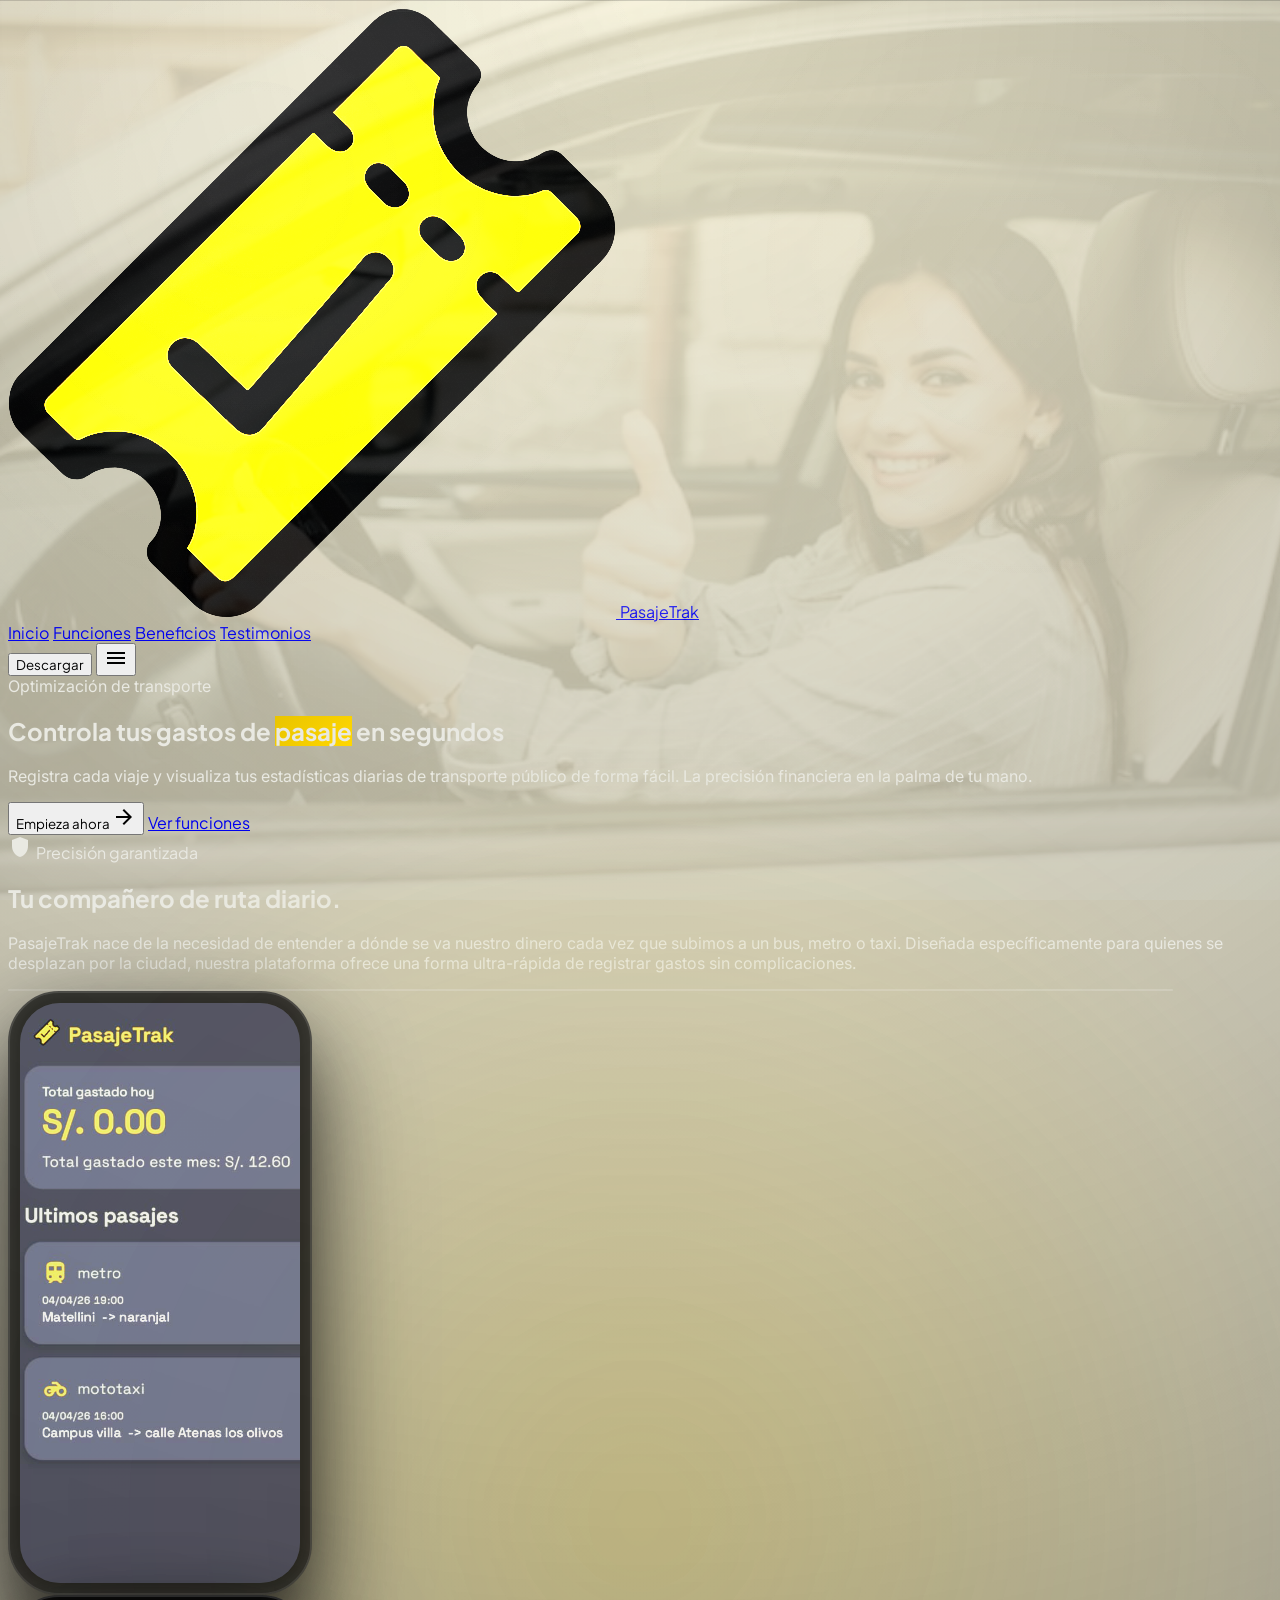
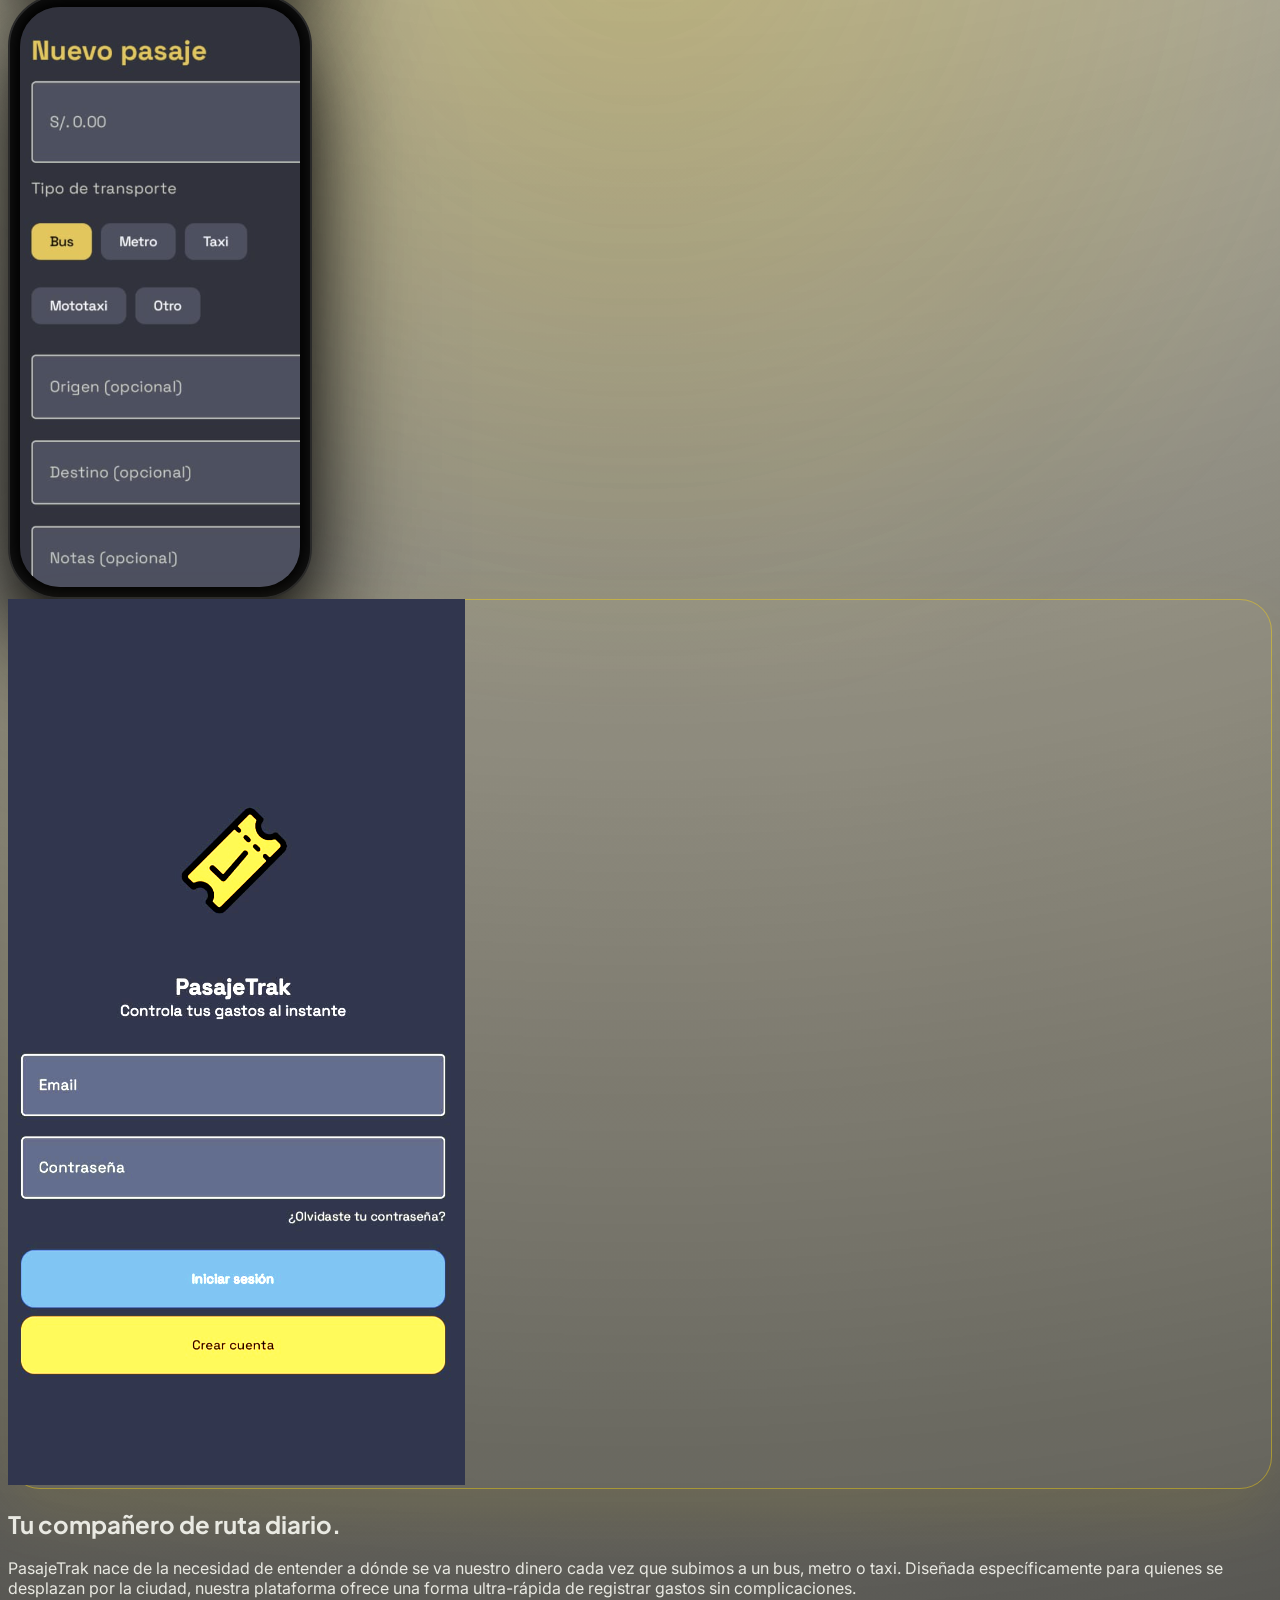
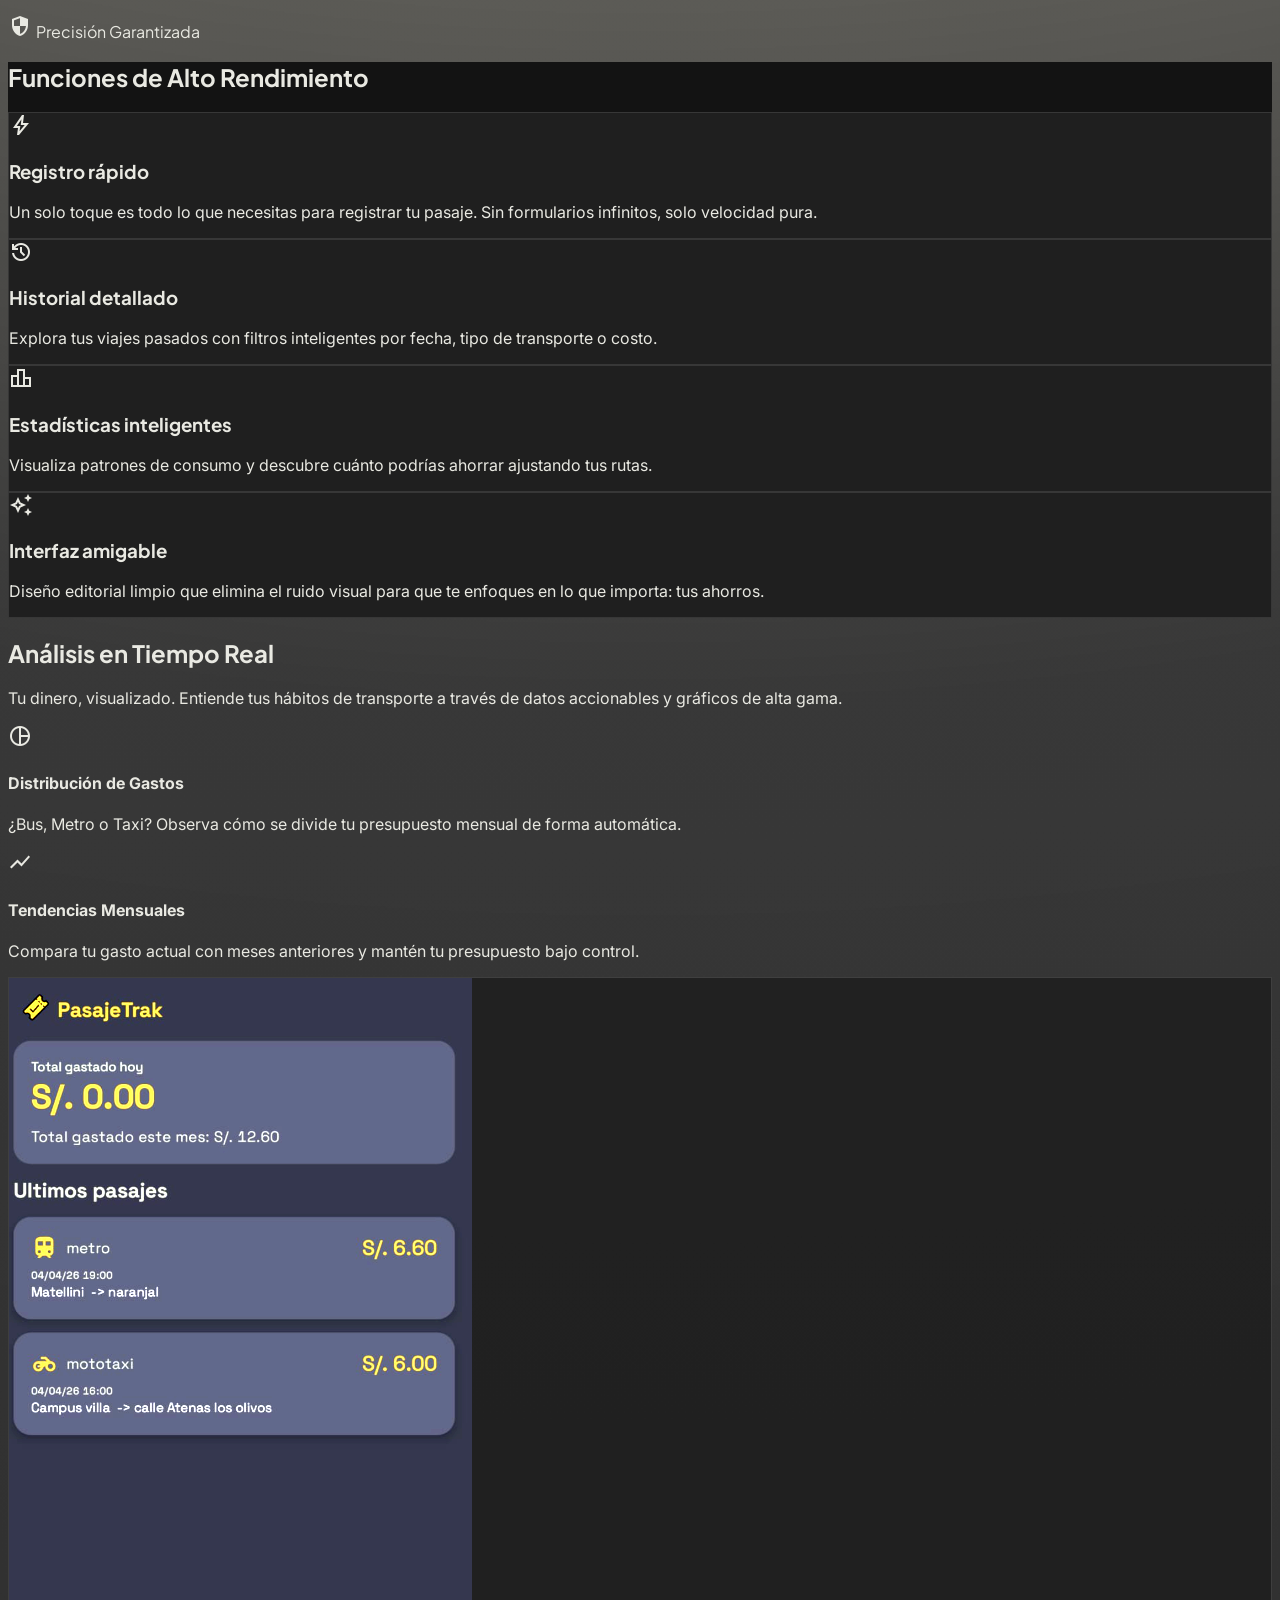
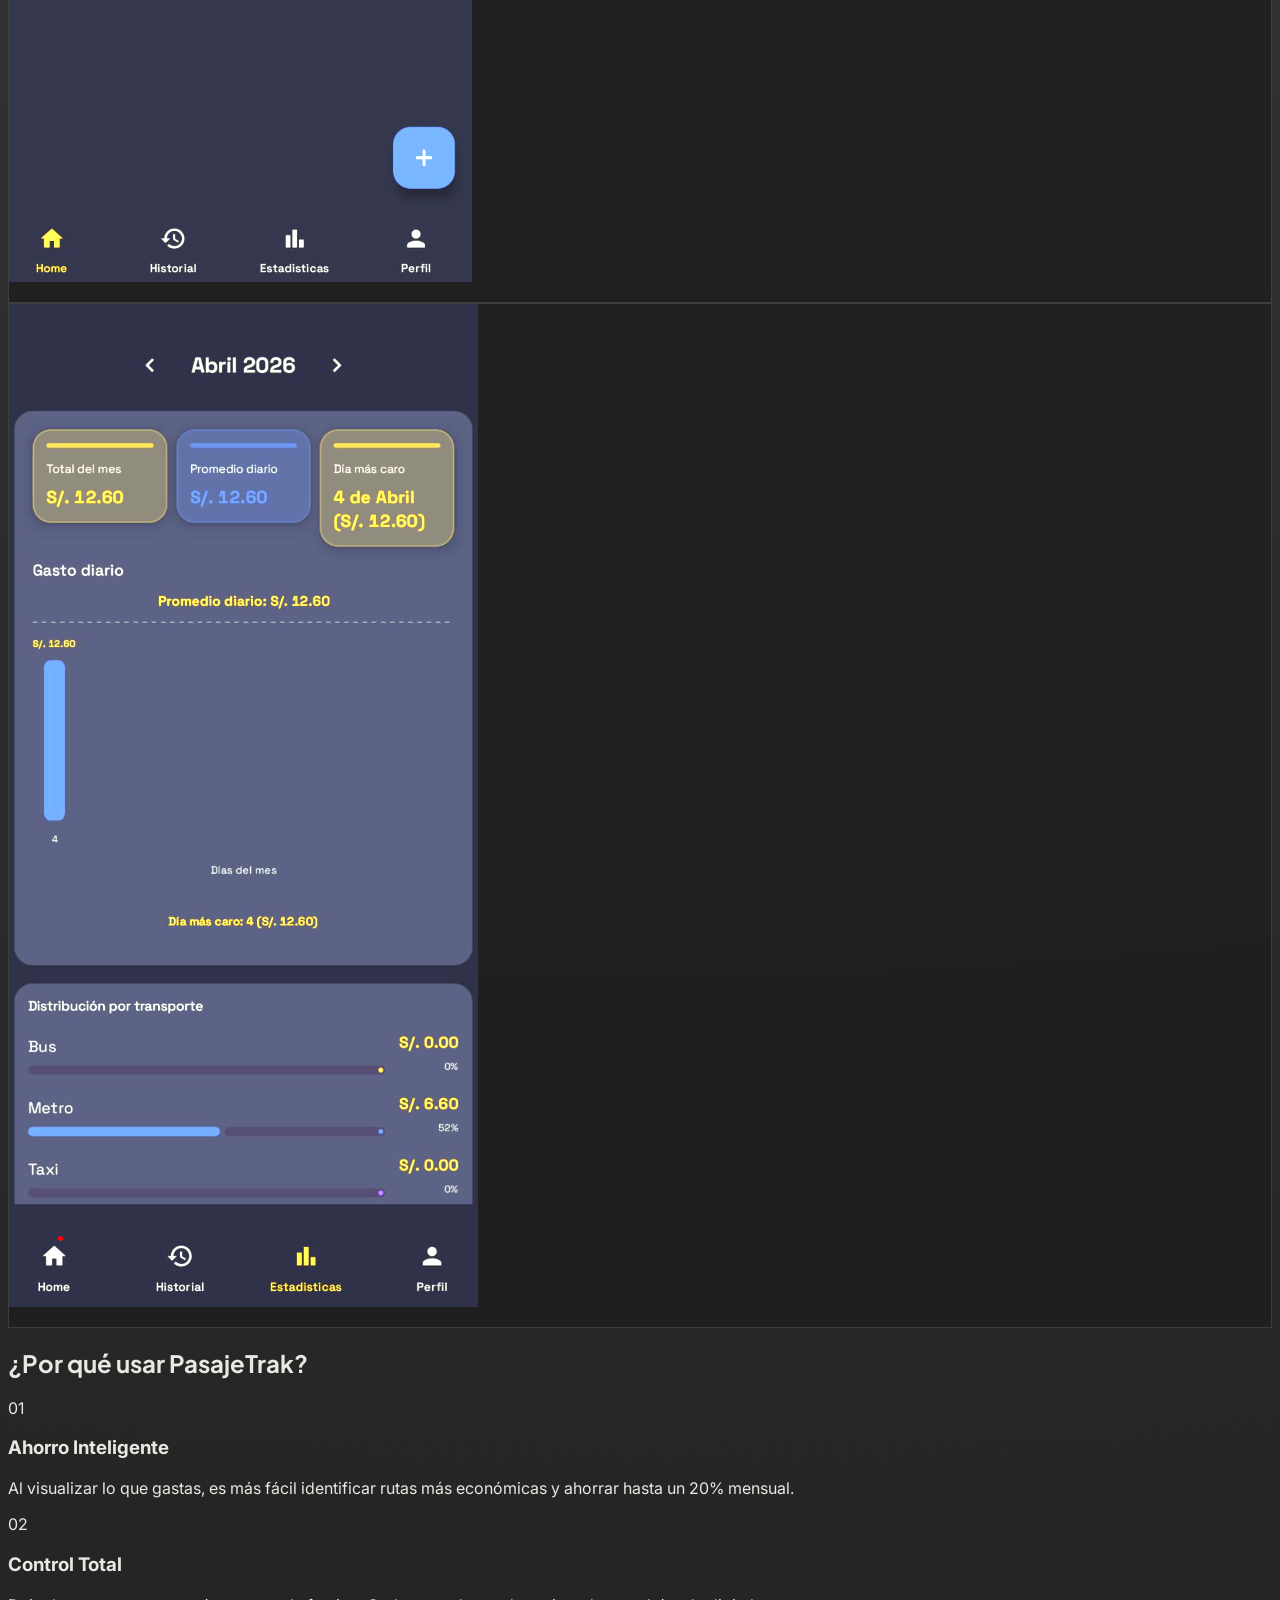
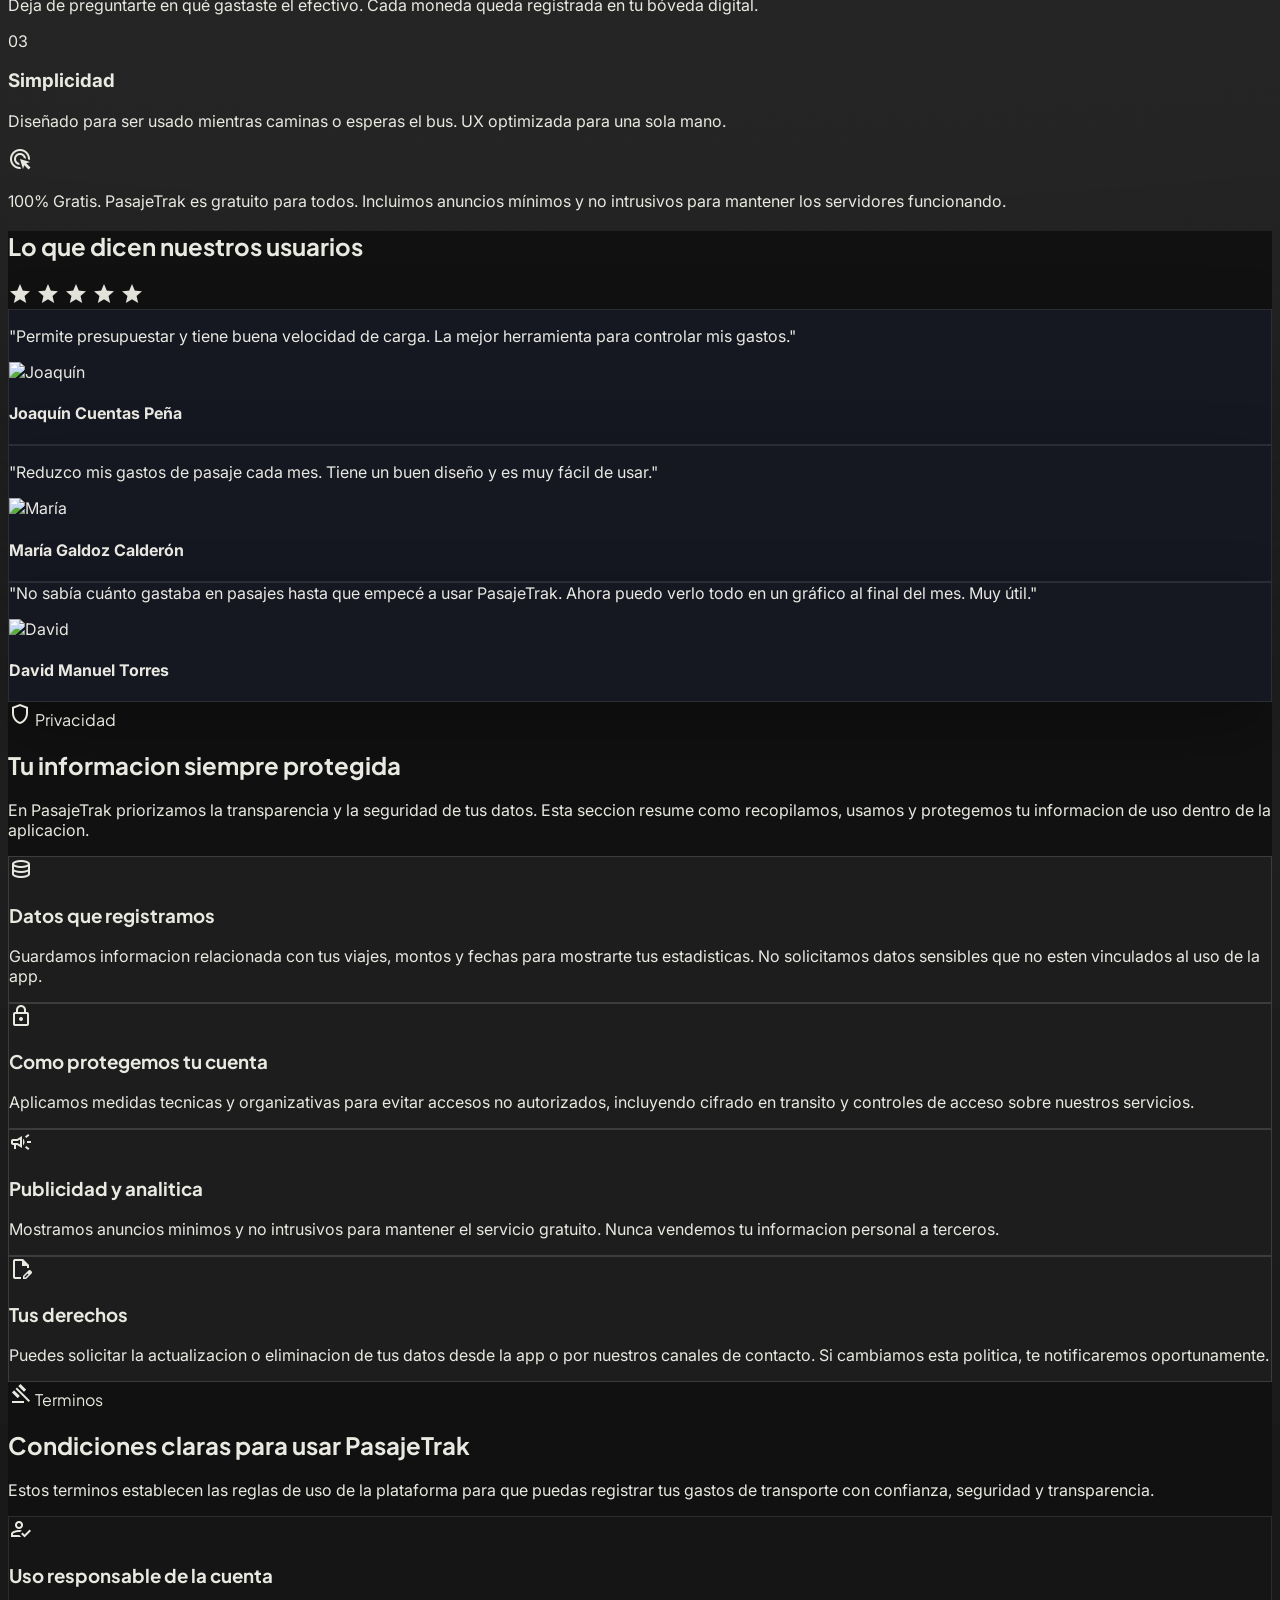
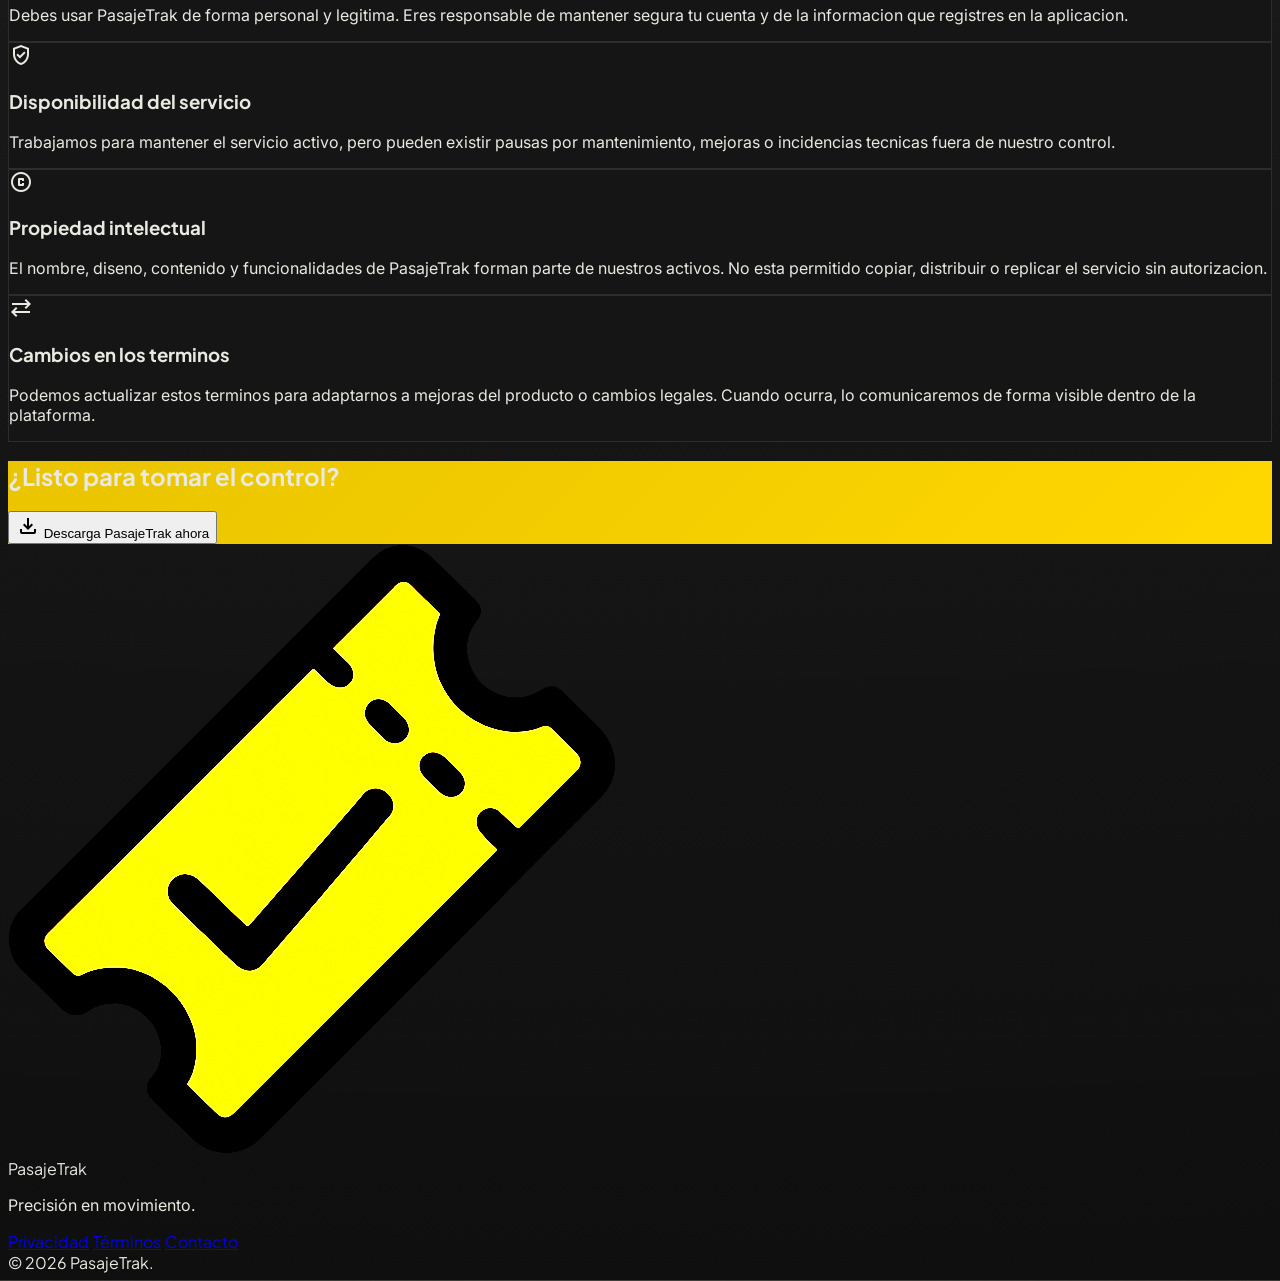
==== commit bbc886fe: "added movil" ====
--- a/index.html
+++ b/index.html
@@ -68,6 +68,36 @@
             <span class="material-symbols-outlined text-3xl">menu</span>
           </button>
         </div>
+      </div>
+      <!-- Menu mobil -->
+      <div
+        id="mobile-menu"
+        class="md:hidden mt-2 bg-neutral-900/60 backdrop-blur-xl border border-white/5 rounded-2xl px-6 py-4 text-center"
+      >
+        <a
+          href="#home"
+          class="block py-3 font-plus-jakarta text-sm font-medium text-neutral-300 hover:text-yellow-400 transition-colors duration-300"
+        >
+          Inicio
+        </a>
+        <a
+          href="#features"
+          class="block py-3 font-plus-jakarta text-sm font-medium text-neutral-300 hover:text-yellow-400 transition-colors duration-300"
+        >
+          Funciones
+        </a>
+        <a
+          href="#benefits"
+          class="block py-3 font-plus-jakarta text-sm font-medium text-neutral-300 hover:text-yellow-400 transition-colors duration-300"
+        >
+          Beneficios
+        </a>
+        <a
+          href="#testimonials"
+          class="block py-3 font-plus-jakarta text-sm font-medium text-neutral-300 hover:text-yellow-400 transition-colors duration-300"
+        >
+          Testimonios
+        </a>
       </div>
     </nav>
     <main>
--- a/assets/css/styles.css
+++ b/assets/css/styles.css
@@ -371,10 +371,22 @@
   transition: all 0.3s ease-in-out;
   max-height: 0;
   overflow: hidden;
-}
+  opacity: 0;
+  visibility: hidden;
+}
+
 #mobile-menu.open {
-  max-height: 400px;
-  padding-bottom: 2rem;
+  max-height: 500px;
+  opacity: 1;
+  visibility: visible;
+  padding-top: 1rem;
+  padding-bottom: 1rem;
+}
+
+#mobile-menu a {
+  display: block;
+  padding: 0.75rem 0;
+  transition: all 0.2s ease;
 }
 
 .feature-card .description,
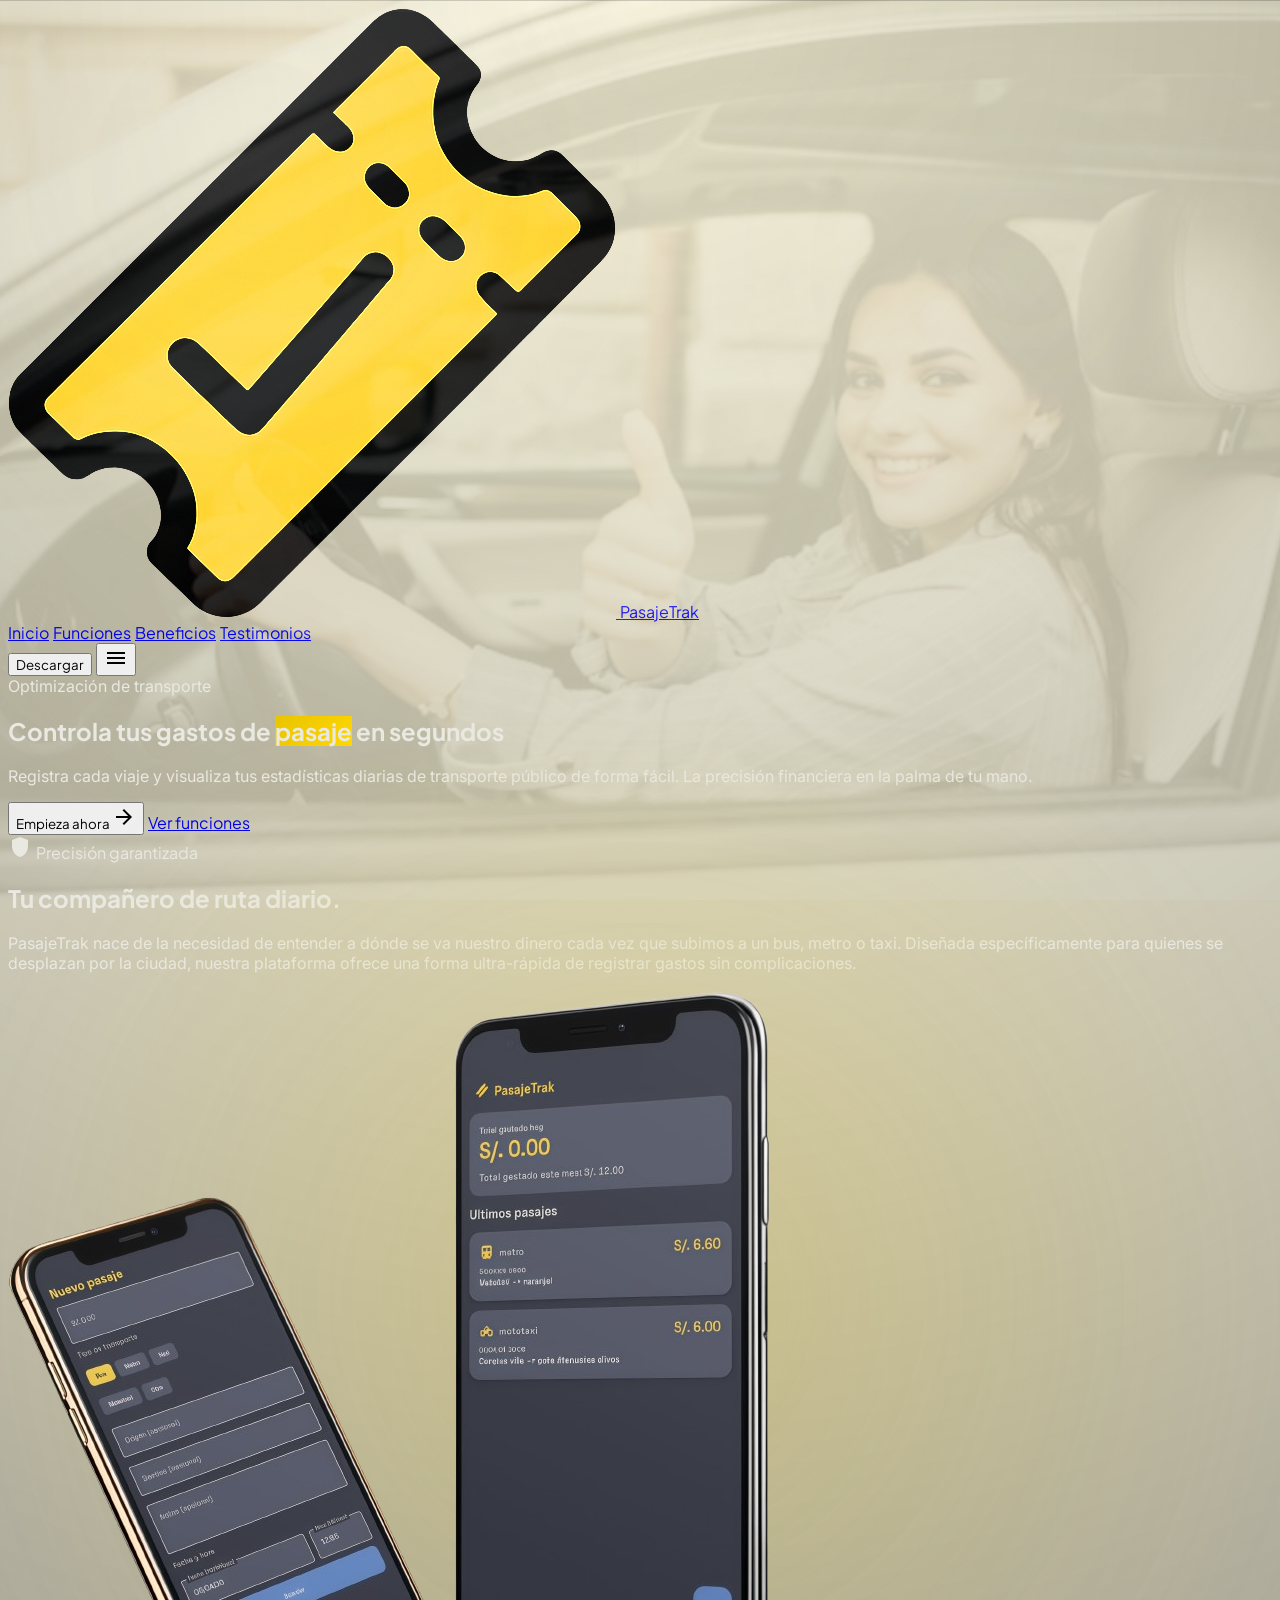
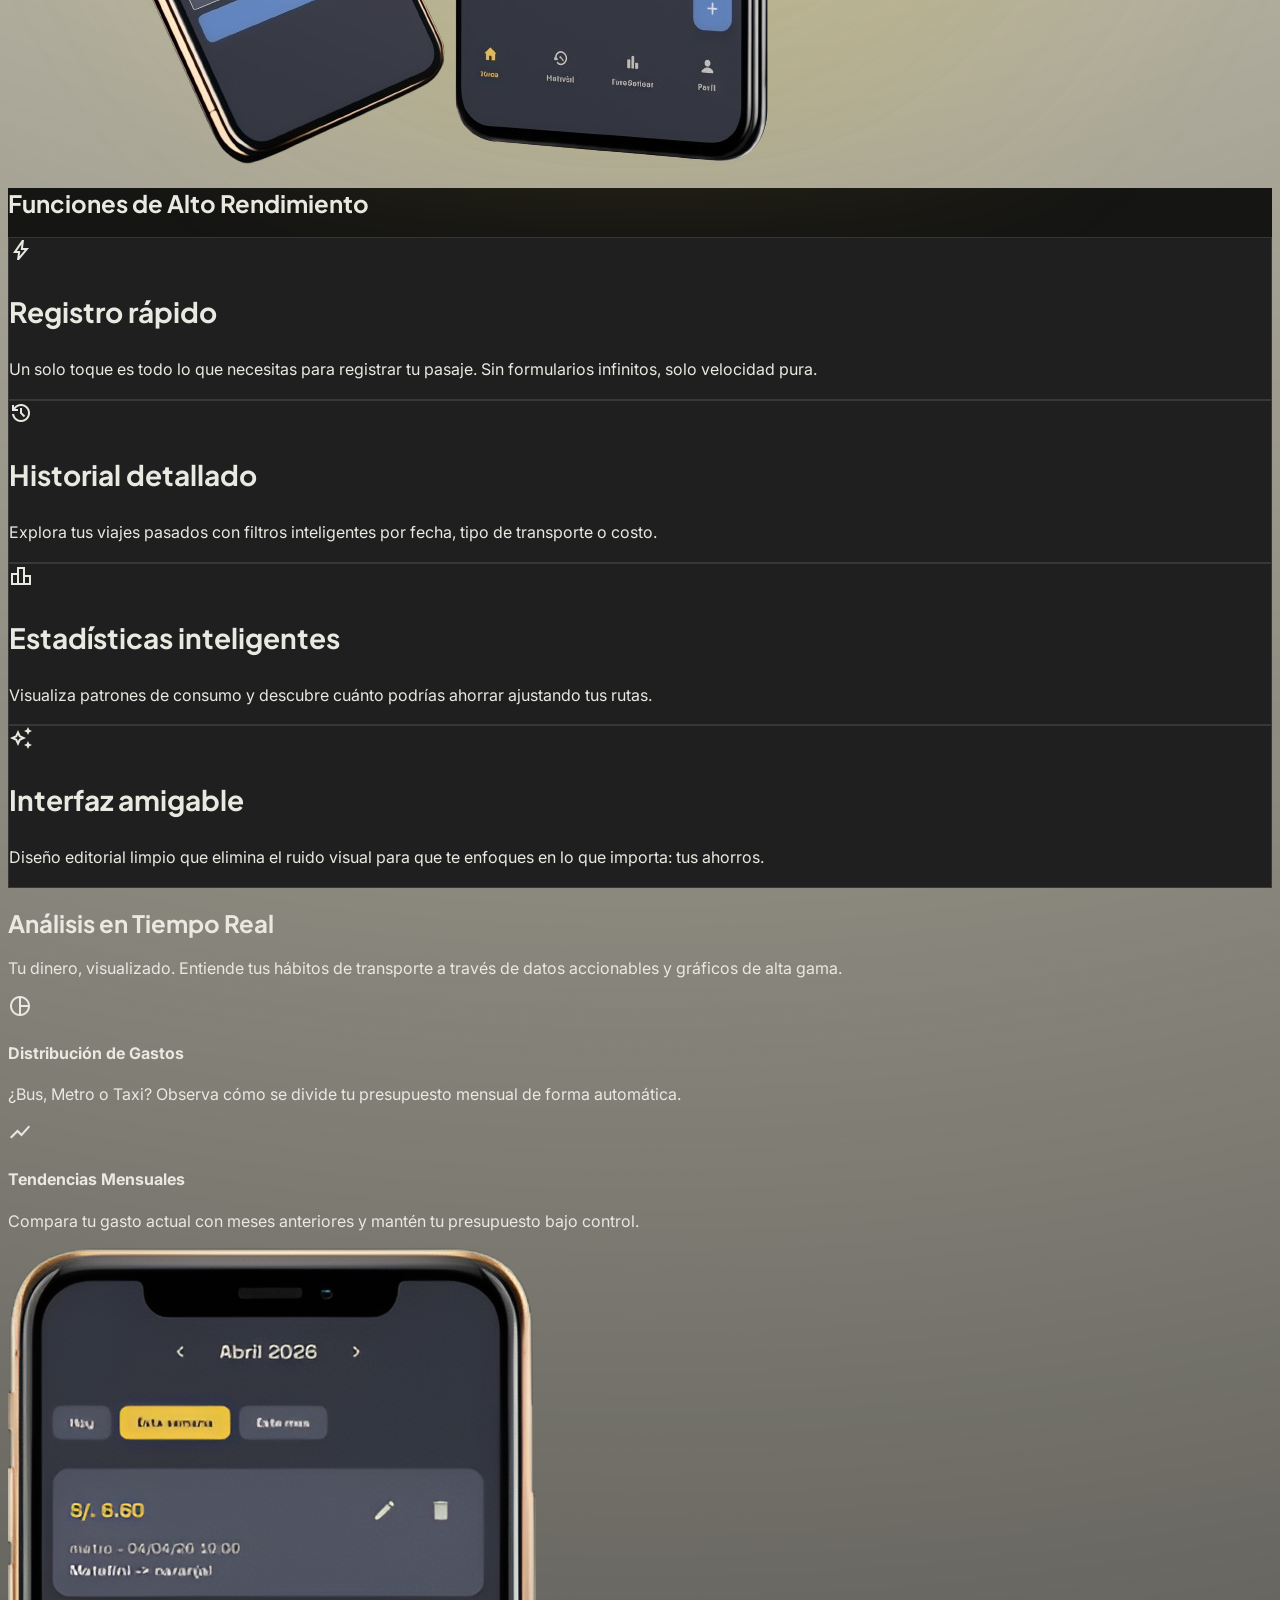
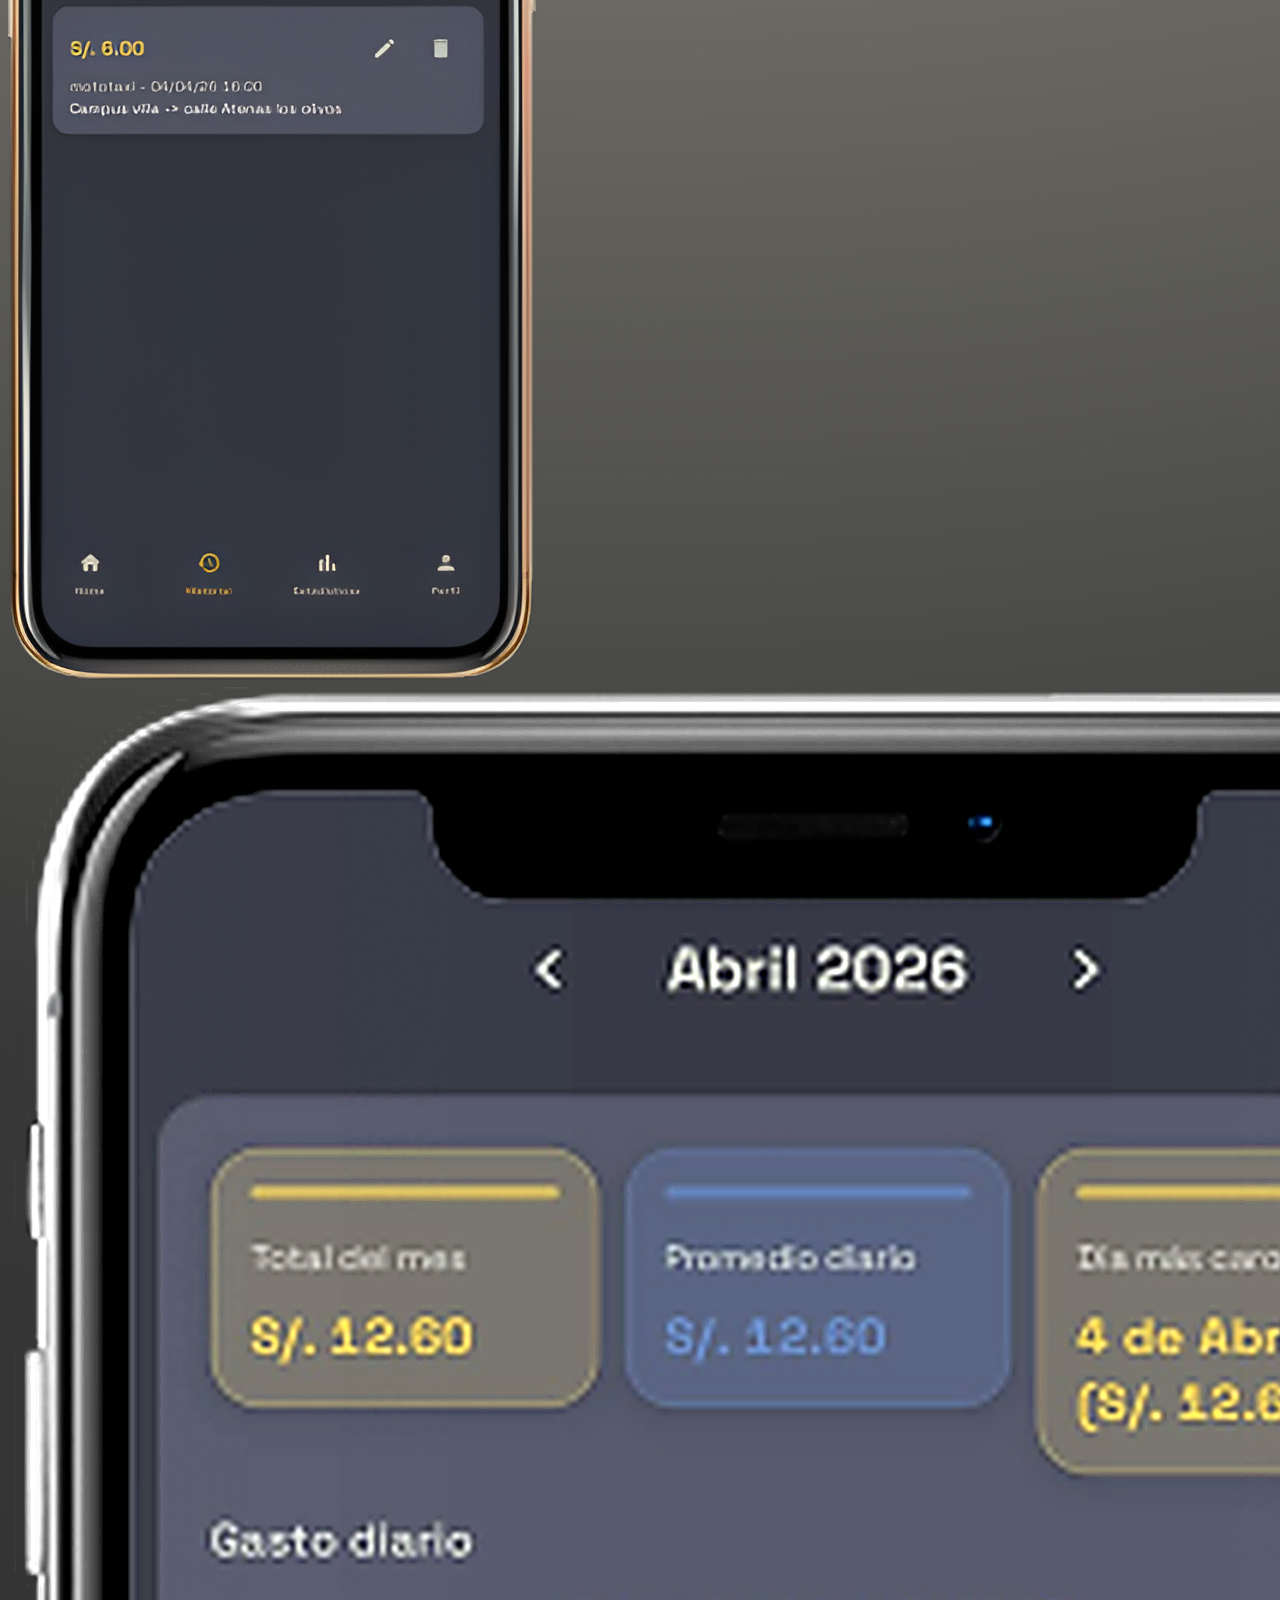
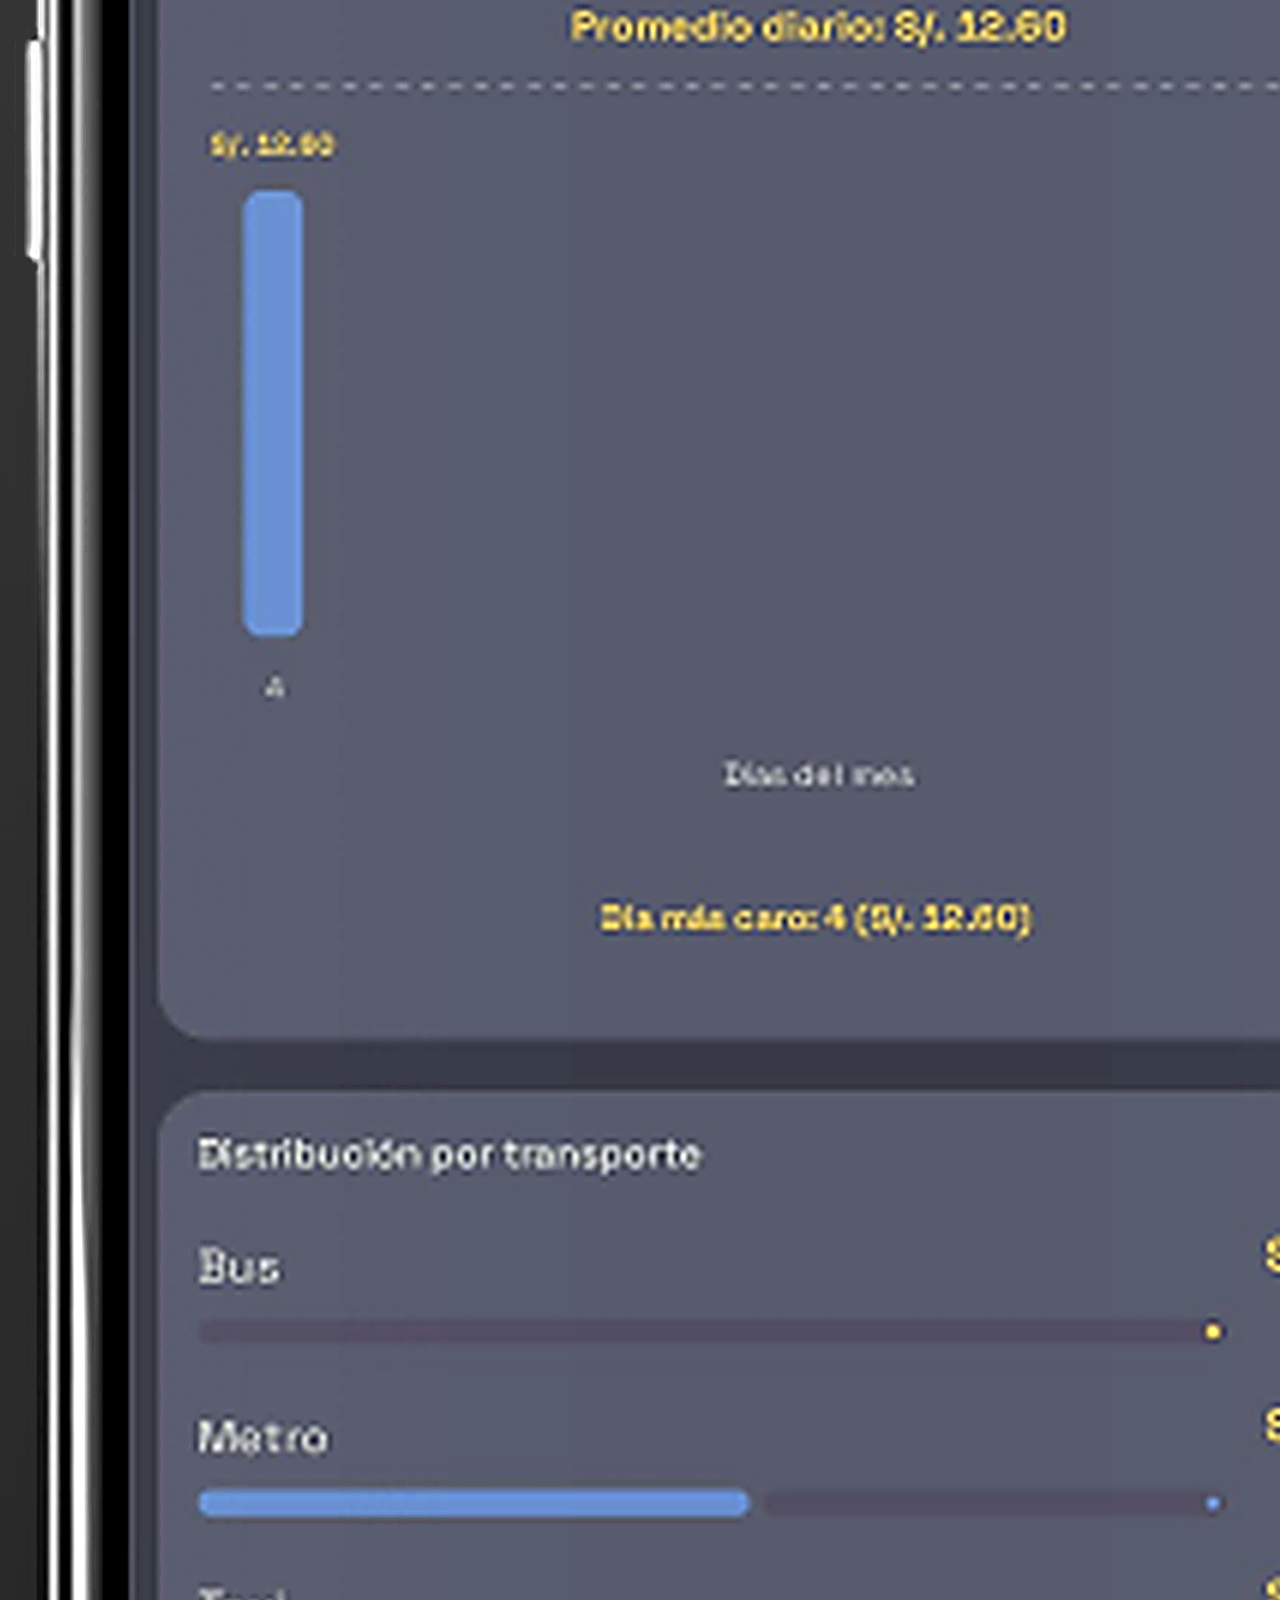
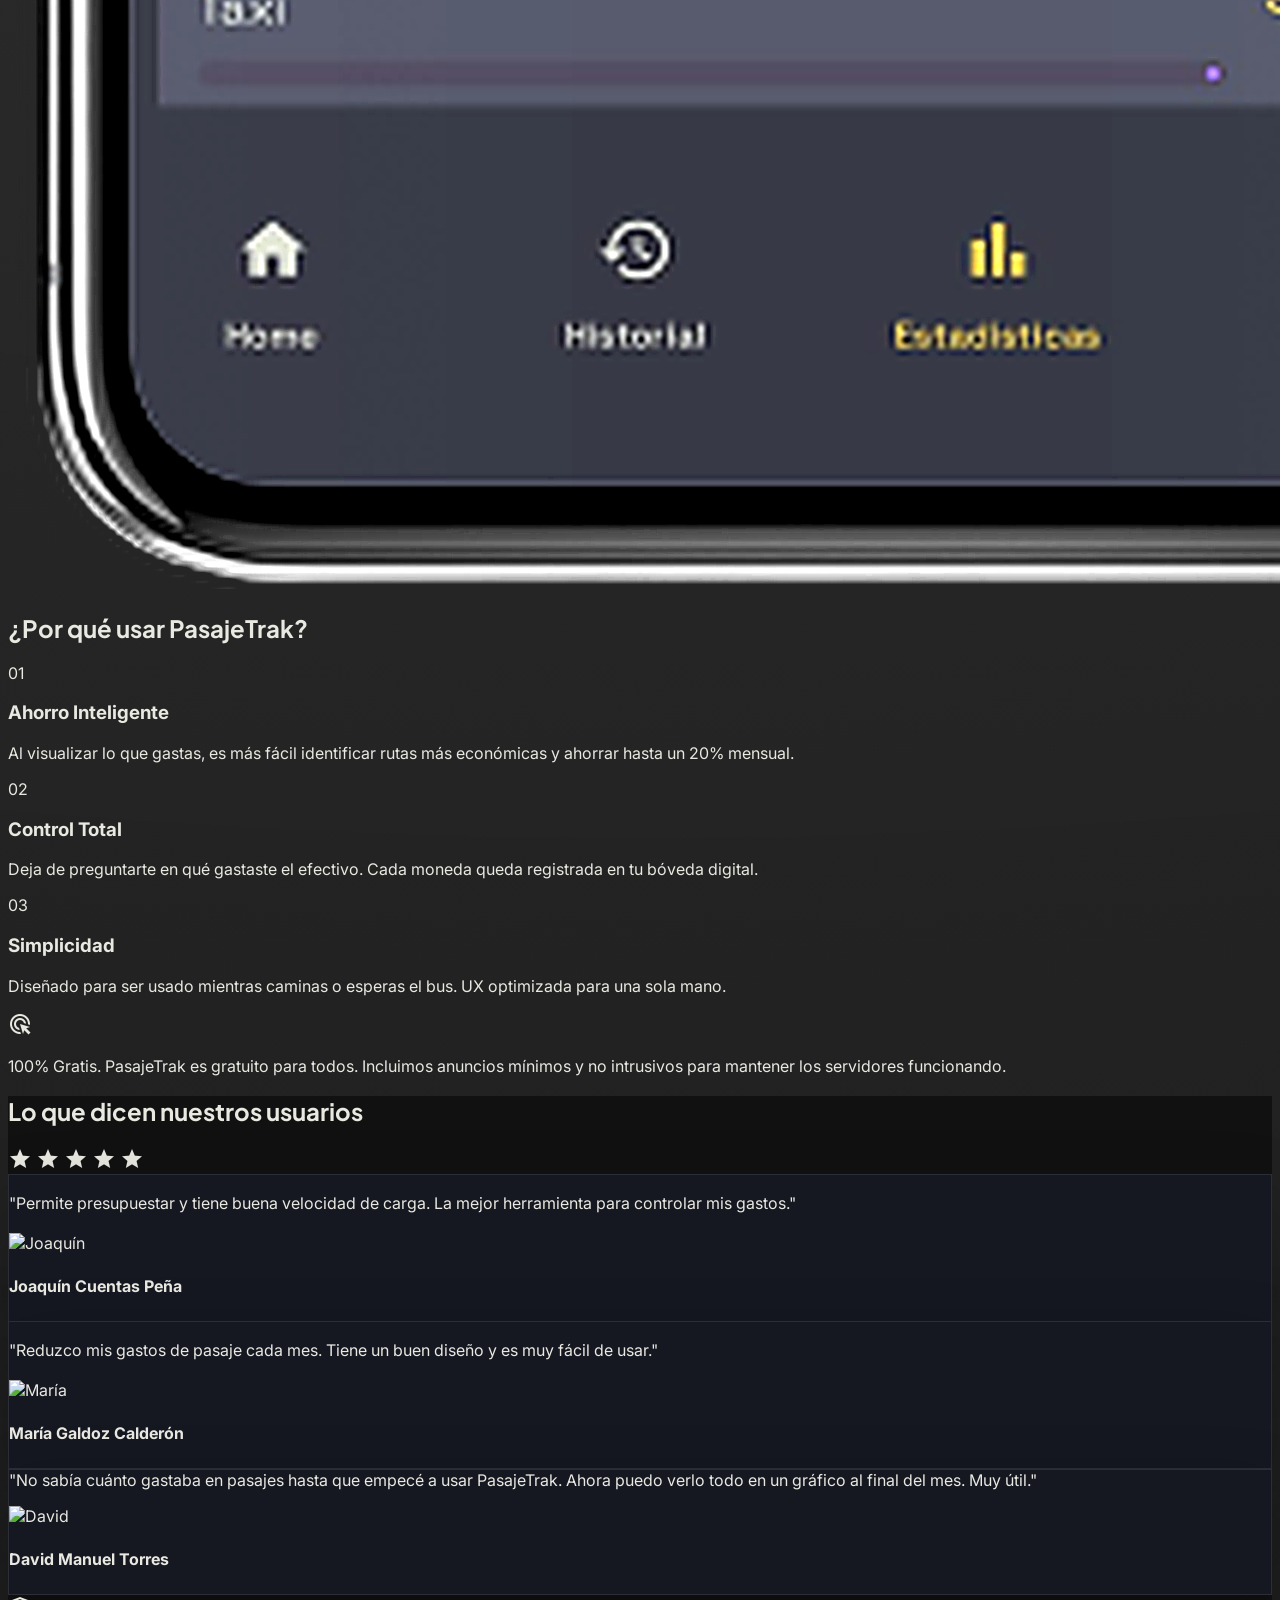
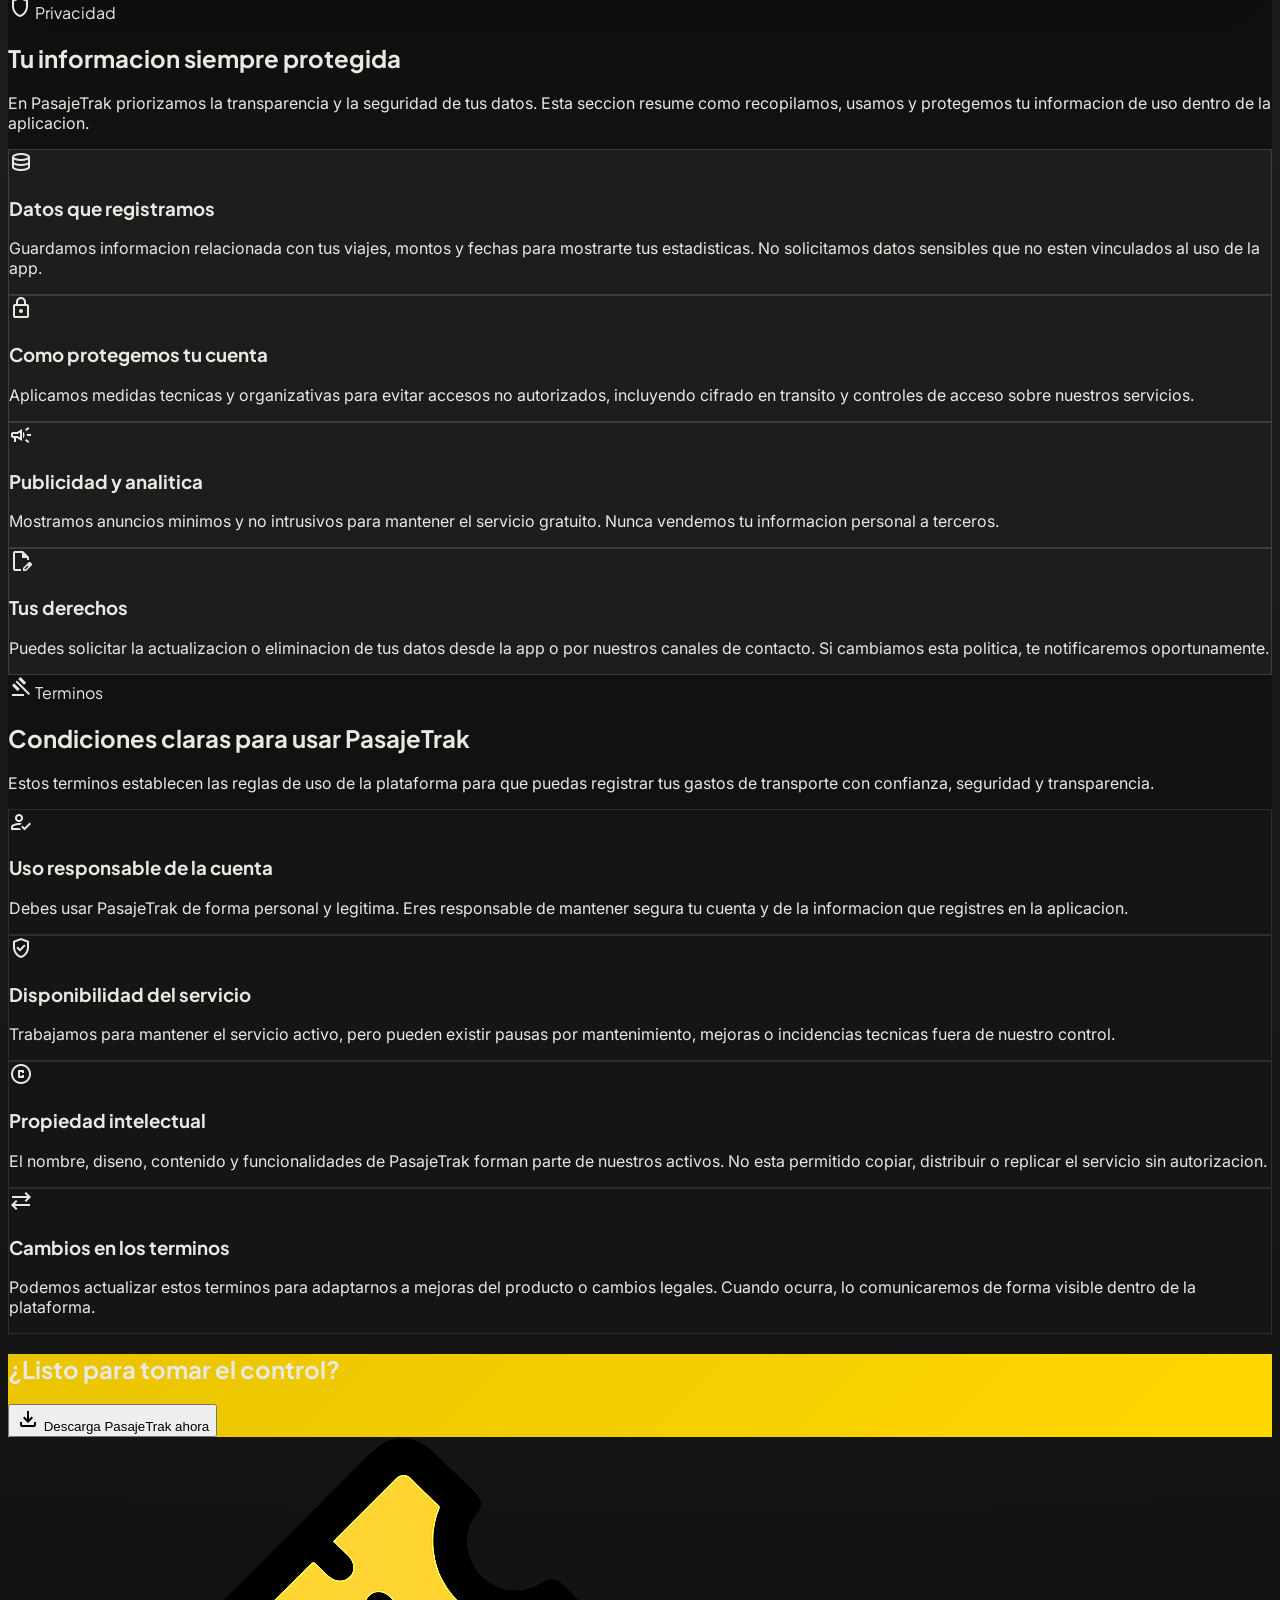
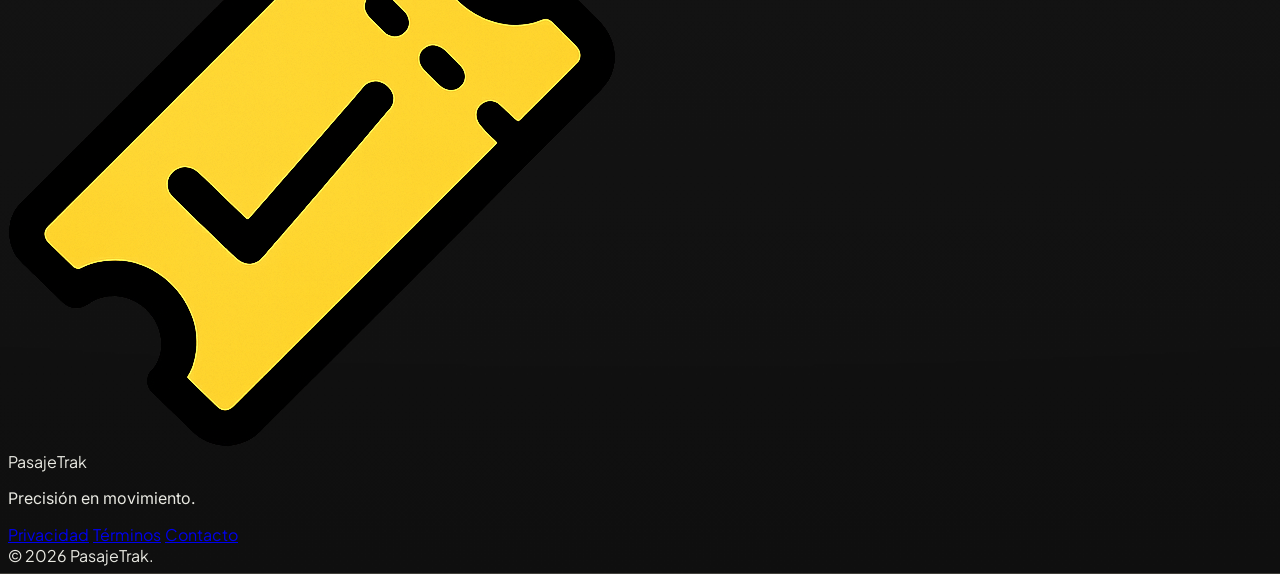
==== commit b652b91f: "feat: updated the landing page" ====
--- a/index.html
+++ b/index.html
@@ -28,7 +28,7 @@
           <img
             src="assets/img/pasajetraklog.png"
             alt="Logo de PasajeTrak"
-            class="h-10 w-auto"
+            class="h-10 w-auto no-anim"
           />
           <span
             class="text-2xl font-bold tracking-tighter text-yellow-400 font-plus-jakarta"
@@ -176,71 +176,20 @@
                   PasajeTrak nace de la necesidad de entender a dónde se va nuestro dinero cada vez que subimos a un bus, metro o taxi. Diseñada específicamente para quienes se desplazan por la ciudad, nuestra plataforma ofrece una forma ultra-rápida de registrar gastos sin complicaciones.
                 </p>
               </div>
-              <div class="relative flex justify-center items-center h-[560px]">
-                <div class="absolute inset-0 flex justify-center items-center pointer-events-none">
-                  <div class="mockup-background"></div>
+              <div class="relative flex justify-end items-center min-h-[420px] lg:min-h-[520px]">
+                <div class="relative w-[420px] h-[500px]">
+                  <img
+                    alt="Mockup PasajeTrak trasero"
+                    class="hero-phone-img absolute z-20 top-[70px] left-[-40px] h-[390px] w-auto object-contain"
+                    src="assets/img/ptPsjnf.png"
+                  />
+                  <img
+                    alt="Mockup PasajeTrak frontal"
+                    class="hero-phone-img absolute z-10 top-[70px] left-[200px] h-[390px] w-auto object-contain opacity-75"
+                    src="assets/img/psHomenf.png"
+                  />
                 </div>
-                <div class="relative w-full max-w-[320px] hero-drift">
-                  <div class="absolute top-0 right-0 w-[260px] h-[520px] device-mockup floating-device floating-device-1 float" style="opacity: 0.78;">
-                    <div class="device-screen">
-                      <img alt="Pantalla historial" class="w-full h-full object-contain fade-in" src="assets/img/home.png" />
-                    </div>
-                  </div>
-                  <div class="relative device-mockup floating-device floating-device-2 float-slow">
-                    <div class="device-screen">
-                      <img alt="Pantalla nuevo pasaje" class="w-full h-full object-contain fade-in" src="assets/img/edita.png" />
-                    </div>
-                  </div>
-                </div>
-              </div>
-            </div>
-          </div>
-        </div>
-      </section>
-      <!-- Seccion acerca de -->
-      <section class="py-32 bg-surface px-6">
-        <div class="max-w-7xl mx-auto grid md:grid-cols-2 gap-16 items-center">
-          <div class="order-2 md:order-1 relative group reveal">
-            <div
-              class="absolute -inset-4 bg-primary-container/10 blur-2xl rounded-full opacity-0 group-hover:opacity-100 transition-opacity duration-700"
-            ></div>
-            <div class="image-frame relative mx-auto overflow-hidden rounded-[2rem] border border-white/15 bg-white/5 shadow-[0_30px_80px_rgba(0,0,0,0.22)] transition-all duration-500 group-hover:-translate-y-1">
-              <img
-                alt="Pasajeros en movimiento"
-                class="relative rounded-[1.75rem] w-full h-[500px] object-contain transition-all duration-500 float-slow fade-in"
-                data-alt="Toma cinematografica de larga exposicion de pasajeros en una estacion de buses de arquitectura moderna, con acentos amarillos en las luces"
-                src="assets/img/pasajetrakinicio.png"
-              />
-            </div>
-          </div>
-          <div
-            class="order-1 md:order-2 space-y-8 reveal"
-            style="animation-delay: 0.1s"
-          >
-            <h2
-              class="text-4xl md:text-5xl font-plus-jakarta font-bold tracking-tight text-on-surface"
-            >
-              Tu compañero de ruta diario.
-            </h2>
-            <p class="text-secondary text-lg leading-relaxed">
-              PasajeTrak nace de la necesidad de entender a dónde se va nuestro
-              dinero cada vez que subimos a un bus, metro o taxi. Diseñada
-              específicamente para quienes se desplazan por la ciudad, nuestra
-              plataforma ofrece una forma ultra-rápida de registrar gastos sin
-              complicaciones.
-            </p>
-            <div
-              class="flex items-center gap-4 text-primary-fixed bg-surface-container-high w-fit px-6 py-3 rounded-full border border-primary-container/10"
-            >
-              <span
-                class="material-symbols-outlined"
-                style="font-variation-settings: &quot;FILL&quot; 1"
-                >security</span
-              >
-              <span
-                class="font-plus-jakarta font-semibold uppercase tracking-wider text-xs"
-                >Precisión Garantizada</span
-              >
+              </div>
             </div>
           </div>
         </div>
@@ -284,7 +233,7 @@
             </div>
             <!-- Funcion 2: Historial -->
             <div
-              class="feature-card glass-card md:col-span-5 rounded-lg p-10 flex flex-col justify-between self-start min-h-[320px] border border-outline-variant/10 reveal fade-in fade-in-delay-1"
+              class="feature-card glass-card md:col-span-5 rounded-lg p-10 flex flex-col justify-start gap-2 border border-outline-variant/10 reveal fade-in fade-in-delay-1"
               tabindex="0"
               role="button"
             >
@@ -403,35 +352,17 @@
               <div
                 class="absolute inset-0 bg-primary-container/5 blur-[150px] rounded-full"
               ></div>
-              <div class="relative grid grid-cols-2 gap-8 items-center">
-                <div
-                  class="translate-y-16 glass-card p-4 rounded-3xl shadow-2xl fade-in"
-                >
-                  <img
-                    alt="Pantalla de estadisticas"
-                    class="rounded-2xl w-full h-auto object-contain float-fast"
-                    data-alt="Panel de visualizacion de datos en alta fidelidad en una tableta, mostrando analisis complejos de costo de transporte con graficos amarillos y blancos"
-                    src="assets/img/home.png"
-                  />
-                  <p
-                    class="mt-6 text-center font-bold text-sm uppercase tracking-[0.2em] text-primary-fixed"
-                  >
-                    
-                  </p>
-                </div>
-                <div class="glass-card p-4 rounded-3xl shadow-2xl fade-in">
-                  <img
-                    alt="Pantalla de total diario"
-                    class="rounded-2xl w-full h-auto object-contain float-fast"
-                    data-alt="Vista detallada de la app movil mostrando totales diarios de transporte con tipografia amarilla grande y elementos de interfaz luminosos"
-                    src="assets/img/estadistica.png"
-                  />
-                  <p
-                    class="mt-6 text-center font-bold text-sm uppercase tracking-[0.2em] text-primary-fixed"
-                  >
-                    
-                  </p>
-                </div>
+              <div class="relative w-full max-w-[540px] ml-auto mr-15 flex items-center justify-end gap-4">
+                <img
+                  alt="Pantalla de historial"
+                  class="hero-phone-img h-[400px] w-auto object-contain opacity-90"
+                  src="assets/img/psHistnf.png"
+                />
+                <img
+                  alt="Pantalla de estadisticas"
+                  class="hero-phone-img h-[460px] w-auto object-contain"
+                  src="assets/img/ptEstnf.png"
+                />
               </div>
             </div>
           </div>
@@ -448,7 +379,7 @@
           <div class="grid md:grid-cols-3 gap-12">
             <div class="space-y-6 reveal" style="animation-delay: 0.1s">
               <div
-                class="text-primary-container text-6xl font-black opacity-20"
+                class="text-primary-container text-6xl font-black opacity-65"
               >
                 01
               </div>
@@ -460,7 +391,7 @@
             </div>
             <div class="space-y-6 reveal" style="animation-delay: 0.2s">
               <div
-                class="text-primary-container text-6xl font-black opacity-20"
+                class="text-primary-container text-6xl font-black opacity-65"
               >
                 02
               </div>
@@ -472,7 +403,7 @@
             </div>
             <div class="space-y-6 reveal" style="animation-delay: 0.3s">
               <div
-                class="text-primary-container text-6xl font-black opacity-20"
+                class="text-primary-container text-6xl font-black opacity-65"
               >
                 03
               </div>
@@ -868,7 +799,7 @@
             <img
               src="assets/img/pasajetraklog.png"
               alt="Logo de PasajeTrak"
-              class="h-8 w-auto"
+              class="h-8 w-auto no-anim"
             />
             <div class="text-2xl font-black text-neutral-100 font-plus-jakarta">
               PasajeTrak
--- a/assets/css/styles.css
+++ b/assets/css/styles.css
@@ -1,5 +1,10 @@
 body {
-  background: radial-gradient(circle at top, rgba(255, 214, 0, 0.12) 0%, rgba(45, 45, 45, 0.95) 42%, #0f0f0f 100%);
+  background: radial-gradient(
+    circle at top,
+    rgba(255, 214, 0, 0.12) 0%,
+    rgba(45, 45, 45, 0.95) 42%,
+    #0f0f0f 100%
+  );
   color: #e9e9e2;
   font-family: "Inter", sans-serif;
   scroll-behavior: smooth;
@@ -8,28 +13,39 @@
   font-family: "Plus Jakarta Sans", sans-serif;
 }
 .image-panel {
-  background: linear-gradient(180deg, rgba(255, 255, 255, 0.08), rgba(255, 255, 255, 0.04));
+  background: linear-gradient(
+    180deg,
+    rgba(255, 255, 255, 0.08),
+    rgba(255, 255, 255, 0.04)
+  );
   border: 3.5px solid rgba(255, 215, 0, 0.35);
-  box-shadow: 0 0 40px rgba(255, 255, 255, 0.15), 0 0 80px rgba(255, 215, 0, 0.15);
+  box-shadow:
+    0 0 40px rgba(255, 255, 255, 0.15),
+    0 0 80px rgba(255, 215, 0, 0.15);
   border-radius: 2rem;
   overflow: hidden;
   transition: all 0.3s cubic-bezier(0.4, 0, 0.2, 1);
 }
 .image-panel:hover {
   border-color: rgba(255, 235, 59, 0.85);
-  box-shadow: 0 0 60px rgba(255, 255, 255, 0.25), 0 0 100px rgba(255, 215, 0, 0.22);
+  box-shadow:
+    0 0 60px rgba(255, 255, 255, 0.25),
+    0 0 100px rgba(255, 215, 0, 0.22);
   transform: scale(1.02);
 }
 .image-panel img {
   background: #1b1b1b;
-  filter: brightness(1.08) contrast(1.08) saturate(0.96) sepia(0.04) hue-rotate(-6deg);
+  filter: brightness(1.08) contrast(1.08) saturate(0.96) sepia(0.04)
+    hue-rotate(-6deg);
   transition: filter 0.35s ease;
 }
 .image-frame {
   background: rgba(255, 230, 170, 0.05);
   backdrop-filter: blur(16px);
   border-radius: 2rem;
-  box-shadow: inset 0 0 0 1px rgba(255, 215, 0, 0.12), 0 25px 65px rgba(255, 215, 0, 0.08);
+  box-shadow:
+    inset 0 0 0 1px rgba(255, 215, 0, 0.12),
+    0 25px 65px rgba(255, 215, 0, 0.08);
   transition: all 0.3s cubic-bezier(0.4, 0, 0.2, 1);
 }
 .image-frame::before {
@@ -41,11 +57,13 @@
   pointer-events: none;
 }
 .image-frame img {
-  filter: brightness(1.06) contrast(1.05) saturate(0.96) sepia(0.04) hue-rotate(-6deg);
+  filter: brightness(1.06) contrast(1.05) saturate(0.96) sepia(0.04)
+    hue-rotate(-6deg);
   transition: filter 0.35s ease;
 }
 .image-frame:hover img {
-  filter: brightness(1.12) contrast(1.07) saturate(1.0) sepia(0.05) hue-rotate(-6deg);
+  filter: brightness(1.12) contrast(1.07) saturate(1) sepia(0.05)
+    hue-rotate(-6deg);
 }
 .hero-cta-button {
   background: linear-gradient(135deg, #ffe066 0%, #ffd700 45%, #f9d700 100%);
@@ -56,11 +74,13 @@
   box-shadow: 0 20px 60px rgba(255, 215, 0, 0.26);
 }
 .hero-cta-button:active {
-  box-shadow: 0 0 40px rgba(255, 215, 0, 0.8), 0 20px 60px rgba(255, 215, 0, 0.4);
+  box-shadow:
+    0 0 40px rgba(255, 215, 0, 0.8),
+    0 20px 60px rgba(255, 215, 0, 0.4);
   transform: scale(0.98);
 }
 .glass-card {
-  background: rgba(32, 32, 32, 0.90);
+  background: rgba(32, 32, 32, 0.9);
   backdrop-filter: blur(28px);
   border: 1px solid rgba(200, 200, 200, 0.18);
   transition: all 0.25s cubic-bezier(0.4, 0, 0.2, 1);
@@ -71,7 +91,9 @@
   transform: translateY(-6px);
 }
 .glass-card:active {
-  box-shadow: 0 0 35px rgba(255, 215, 0, 0.5), 0 24px 60px rgba(255, 215, 0, 0.2);
+  box-shadow:
+    0 0 35px rgba(255, 215, 0, 0.5),
+    0 24px 60px rgba(255, 215, 0, 0.2);
   transform: translateY(-4px) scale(1.01);
 }
 .terms-card {
@@ -101,6 +123,16 @@
   transition: all 0.3s cubic-bezier(0.4, 0, 0.2, 1);
   box-shadow: 0 8px 24px rgba(255, 215, 0, 0.08);
 }
+
+/* Unificar tipografia y tamaño en el contenido de Testimonios */
+#testimonials .testimonial-card p,
+#testimonials .testimonial-card h4 {
+  font-family: "Inter", sans-serif;
+  font-size: 1rem;
+  line-height: 1.6;
+  font-style: normal;
+}
+
 .testimonial-card:hover {
   transform: translateY(-12px) scale(1.04) rotateY(-3deg);
   box-shadow: 0 30px 90px rgba(255, 215, 0, 0.3);
@@ -113,6 +145,55 @@
   background: rgba(32, 32, 32, 0.98) !important;
   border-color: rgba(180, 180, 180, 0.16) !important;
 }
+
+/* Unificar el tamaño de textos en todas las cards de Funciones */
+#features .feature-card h3 {
+  font-size: 1.75rem;
+  line-height: 1.25;
+}
+
+#features .feature-card .description {
+  font-size: 1rem;
+  line-height: 1.6;
+}
+
+/* Reducir intensidad del brillo amarillo en la sección de Funciones */
+#features .feature-card::before {
+  background: radial-gradient(
+    circle at center,
+    rgba(255, 215, 0, 0.05) 0%,
+    transparent 70%
+  );
+}
+
+#features .feature-card:hover::before,
+#features .feature-card:focus-visible::before {
+  opacity: 0.55;
+}
+
+#features .feature-card:hover,
+#features .feature-card:focus-visible {
+  box-shadow: 0 18px 46px rgba(255, 215, 0, 0.13);
+  border-color: rgba(255, 223, 0, 0.34);
+  background: rgba(255, 255, 255, 0.07);
+  filter: drop-shadow(0 0 12px rgba(255, 215, 0, 0.14));
+}
+
+#features .feature-card:active {
+  box-shadow:
+    0 0 26px rgba(255, 215, 0, 0.24),
+    0 18px 46px rgba(255, 215, 0, 0.16);
+  border-color: rgba(255, 223, 0, 0.5);
+}
+
+#features .feature-card.active {
+  box-shadow:
+    0 0 28px rgba(255, 215, 0, 0.26),
+    0 18px 44px rgba(255, 215, 0, 0.18);
+  border-color: rgba(255, 223, 0, 0.55);
+  background: rgba(255, 255, 255, 0.1);
+}
+
 .feature-card,
 .testimonial-card {
   background: rgba(32, 32, 32, 0.95);
@@ -128,7 +209,11 @@
   inset: 0;
   border-radius: inherit;
   opacity: 0;
-  background: radial-gradient(circle at center, rgba(255, 215, 0, 0.1) 0%, transparent 70%);
+  background: radial-gradient(
+    circle at center,
+    rgba(255, 215, 0, 0.1) 0%,
+    transparent 70%
+  );
   transition: opacity 0.3s ease;
   pointer-events: none;
 }
@@ -152,19 +237,26 @@
 .feature-card:focus-visible,
 .testimonial-card:focus-visible {
   transform: translateY(-4px) scale(1.01);
-  box-shadow: 0 0 50px rgba(255, 215, 0, 0.55), 0 24px 70px rgba(255, 215, 0, 0.35);
+  box-shadow:
+    0 0 50px rgba(255, 215, 0, 0.55),
+    0 24px 70px rgba(255, 215, 0, 0.35);
   border-color: rgba(255, 223, 0, 0.9);
 }
 .feature-card.active,
 .testimonial-card.active {
   transform: translateY(-8px) scale(1.03);
-  box-shadow: 0 0 60px rgba(255, 215, 0, 0.6), 0 24px 50px rgba(255, 215, 0, 0.5);
+  box-shadow:
+    0 0 60px rgba(255, 215, 0, 0.6),
+    0 24px 50px rgba(255, 215, 0, 0.5);
   border-color: rgba(255, 223, 0, 1);
   background: rgba(255, 255, 255, 0.18);
 }
 .testimonial-card:active {
   transform: translateY(-2px) scale(1.02);
-  box-shadow: 0 0 40px rgba(255, 215, 0, 0.6), 0 26px 95px rgba(255, 215, 0, 0.45), 0 0 0 1px rgba(255, 223, 0, 0.25);
+  box-shadow:
+    0 0 40px rgba(255, 215, 0, 0.6),
+    0 26px 95px rgba(255, 215, 0, 0.45),
+    0 0 0 1px rgba(255, 223, 0, 0.25);
   border-color: rgba(255, 223, 0, 1);
   background: rgba(255, 255, 255, 0.18);
 }
@@ -182,7 +274,7 @@
     box-shadow: 0 0 0 0 rgba(255, 223, 0, 0.5);
   }
   to {
-    box-shadow: 0 0 0 28px rgba(255, 223, 0, 0.00);
+    box-shadow: 0 0 0 28px rgba(255, 223, 0, 0);
   }
 }
 
@@ -194,7 +286,7 @@
     box-shadow: 0 0 30px 15px rgba(255, 215, 0, 0.3);
   }
   100% {
-    box-shadow: 0 0 0 25px rgba(255, 215, 0, 0.0);
+    box-shadow: 0 0 0 25px rgba(255, 215, 0, 0);
   }
 }
 
@@ -235,13 +327,28 @@
   }
 }
 .reveal {
+  opacity: 0;
+  transform: translateY(30px);
+}
+
+.reveal.in-view {
   animation: fade-up 0.8s ease-out forwards;
 }
 
 .carfondo {
   position: absolute;
   inset: 0;
-  background: radial-gradient(circle at 20% 20%, rgba(255, 255, 255, 0.08), transparent 35%), radial-gradient(circle at 80% 30%, rgba(255, 255, 255, 0.06), transparent 28%);
+  background:
+    radial-gradient(
+      circle at 20% 20%,
+      rgba(255, 255, 255, 0.08),
+      transparent 35%
+    ),
+    radial-gradient(
+      circle at 80% 30%,
+      rgba(255, 255, 255, 0.06),
+      transparent 28%
+    );
   opacity: 0.5;
   pointer-events: none;
 }
@@ -262,7 +369,10 @@
   background: #000;
   border-radius: 3.2rem;
   padding: 10px;
-  box-shadow: 0 50px 100px -20px rgba(0, 0, 0, 0.8), 0 30px 60px -30px rgba(0, 0, 0, 0.9), inset 0 -2px 20px rgba(255, 255, 255, 0.1);
+  box-shadow:
+    0 50px 100px -20px rgba(0, 0, 0, 0.8),
+    0 30px 60px -30px rgba(0, 0, 0, 0.9),
+    inset 0 -2px 20px rgba(255, 255, 255, 0.1);
   border: 2px solid #2a2a2a;
   overflow: hidden;
 }
@@ -294,7 +404,11 @@
   transform: translate(-50%, -50%);
   width: 130%;
   height: 110%;
-  background: radial-gradient(circle, rgba(233, 196, 0, 0.2) 0%, transparent 70%);
+  background: radial-gradient(
+    circle,
+    rgba(233, 196, 0, 0.2) 0%,
+    transparent 70%
+  );
   filter: blur(40px);
   z-index: 0;
   animation: glow-pulse 5s ease-in-out infinite alternate;
@@ -367,6 +481,18 @@
   object-fit: contain;
 }
 
+.hero-phone-img {
+  transition:
+    transform 0.35s cubic-bezier(0.4, 0, 0.2, 1),
+    filter 0.35s cubic-bezier(0.4, 0, 0.2, 1);
+  will-change: transform;
+}
+
+.hero-phone-img:hover {
+  transform: translateY(-10px) scale(1.02);
+  filter: drop-shadow(0 18px 30px rgba(0, 0, 0, 0.35));
+}
+
 #mobile-menu {
   transition: all 0.3s ease-in-out;
   max-height: 0;
@@ -483,6 +609,9 @@
 
 .fade-in {
   opacity: 0;
+}
+
+.fade-in.in-view {
   animation: fadeInUp 2s ease-out forwards !important;
 }
 
@@ -531,34 +660,40 @@
 /* Añadir brillo a cards cuando aparecen */
 .feature-card.scale-in,
 .testimonial-card.scale-in {
-  animation: scaleInSmooth 0.65s cubic-bezier(0.34, 1.56, 0.64, 1) forwards, shimmer-enter 0.9s ease-out 0.1s;
+  animation:
+    scaleInSmooth 0.65s cubic-bezier(0.34, 1.56, 0.64, 1) forwards,
+    shimmer-enter 0.9s ease-out 0.1s;
 }
 
 /* Animación de entrada para cards con fade y scale simultáneo */
-.feature-card.fade-in {
-  animation: fadeInUp 0.6s ease-out forwards, subtle-glow 1s ease-out 0.2s;
-}
-
-.testimonial-card.fade-in {
-  animation: fadeInUp 0.6s ease-out forwards, subtle-glow 1s ease-out 0.2s;
+.feature-card.fade-in.in-view {
+  animation:
+    fadeInUp 0.6s ease-out forwards,
+    subtle-glow 1s ease-out 0.2s;
+}
+
+.testimonial-card.fade-in.in-view {
+  animation:
+    fadeInUp 0.6s ease-out forwards,
+    subtle-glow 1s ease-out 0.2s;
 }
 
 /* Animación alternativa para funciones - más dinámicas */
-#features .feature-card.fade-in:nth-child(1) {
+#features .feature-card.fade-in.in-view:nth-child(1) {
   animation: fadeInUp 1.8s ease-out forwards !important;
 }
 
-#features .feature-card.fade-in:nth-child(2) {
+#features .feature-card.fade-in.in-view:nth-child(2) {
   animation: fadeInLeft 1.8s ease-out forwards !important;
   animation-delay: 0.2s !important;
 }
 
-#features .feature-card.fade-in:nth-child(3) {
+#features .feature-card.fade-in.in-view:nth-child(3) {
   animation: fadeInRight 1.8s ease-out forwards !important;
   animation-delay: 0.2s !important;
 }
 
-#features .feature-card.fade-in:nth-child(4) {
+#features .feature-card.fade-in.in-view:nth-child(4) {
   animation: fadeInUp 1.8s ease-out forwards !important;
   animation-delay: 0.4s !important;
 }
@@ -607,23 +742,27 @@
 }
 
 /* Aplicar bounce animations a testimonios */
-.testimonial-card.reveal.fade-in:nth-child(1) {
-  animation: testimonial-bounce 2.5s cubic-bezier(0.68, -0.55, 0.265, 1.55) forwards !important;
-}
-
-.testimonial-card.reveal.fade-in:nth-child(2) {
-  animation: testimonial-bounce 2.5s cubic-bezier(0.68, -0.55, 0.265, 1.55) forwards !important;
+.testimonial-card.reveal.fade-in.in-view:nth-child(1) {
+  animation: testimonial-bounce 2.5s cubic-bezier(0.68, -0.55, 0.265, 1.55)
+    forwards !important;
+}
+
+.testimonial-card.reveal.fade-in.in-view:nth-child(2) {
+  animation: testimonial-bounce 2.5s cubic-bezier(0.68, -0.55, 0.265, 1.55)
+    forwards !important;
   animation-delay: 0.3s !important;
 }
 
-.testimonial-card.reveal.fade-in:nth-child(3) {
-  animation: testimonial-bounce 2.5s cubic-bezier(0.68, -0.55, 0.265, 1.55) forwards !important;
+.testimonial-card.reveal.fade-in.in-view:nth-child(3) {
+  animation: testimonial-bounce 2.5s cubic-bezier(0.68, -0.55, 0.265, 1.55)
+    forwards !important;
   animation-delay: 0.6s !important;
 }
 
 /* Animación flotante continua para testimonios - SOLO cuando no está en animación */
 @keyframes testimonial-float {
-  0%, 100% {
+  0%,
+  100% {
     transform: translateY(0px);
   }
   50% {
@@ -632,8 +771,9 @@
 }
 
 /* Solo aplicar float después de que termine la animación de entrada */
-.testimonial-card.fade-in.scale-in {
-  animation: testimonial-bounce 2.5s cubic-bezier(0.68, -0.55, 0.265, 1.55) forwards !important;
+.testimonial-card.fade-in.scale-in.in-view {
+  animation: testimonial-bounce 2.5s cubic-bezier(0.68, -0.55, 0.265, 1.55)
+    forwards !important;
 }
 
 .testimonial-card:not(.fade-in):not(.scale-in) {
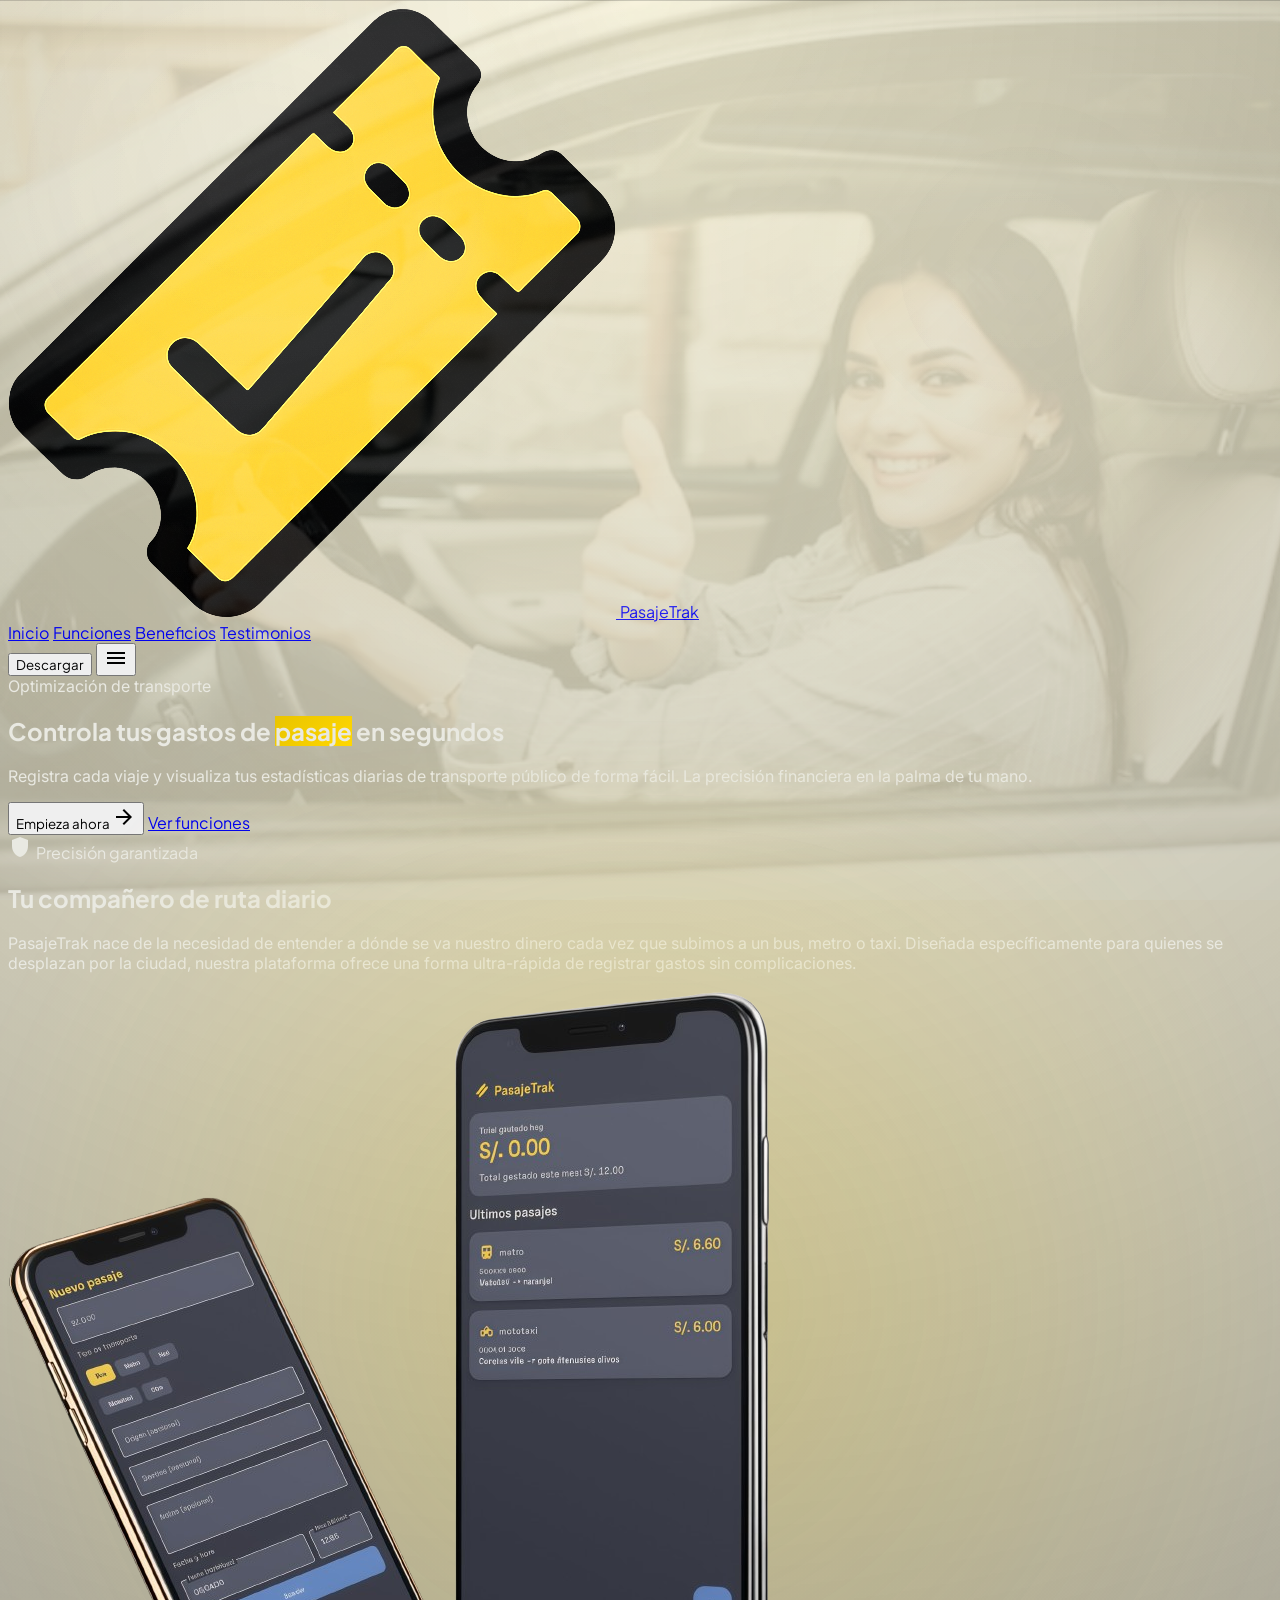
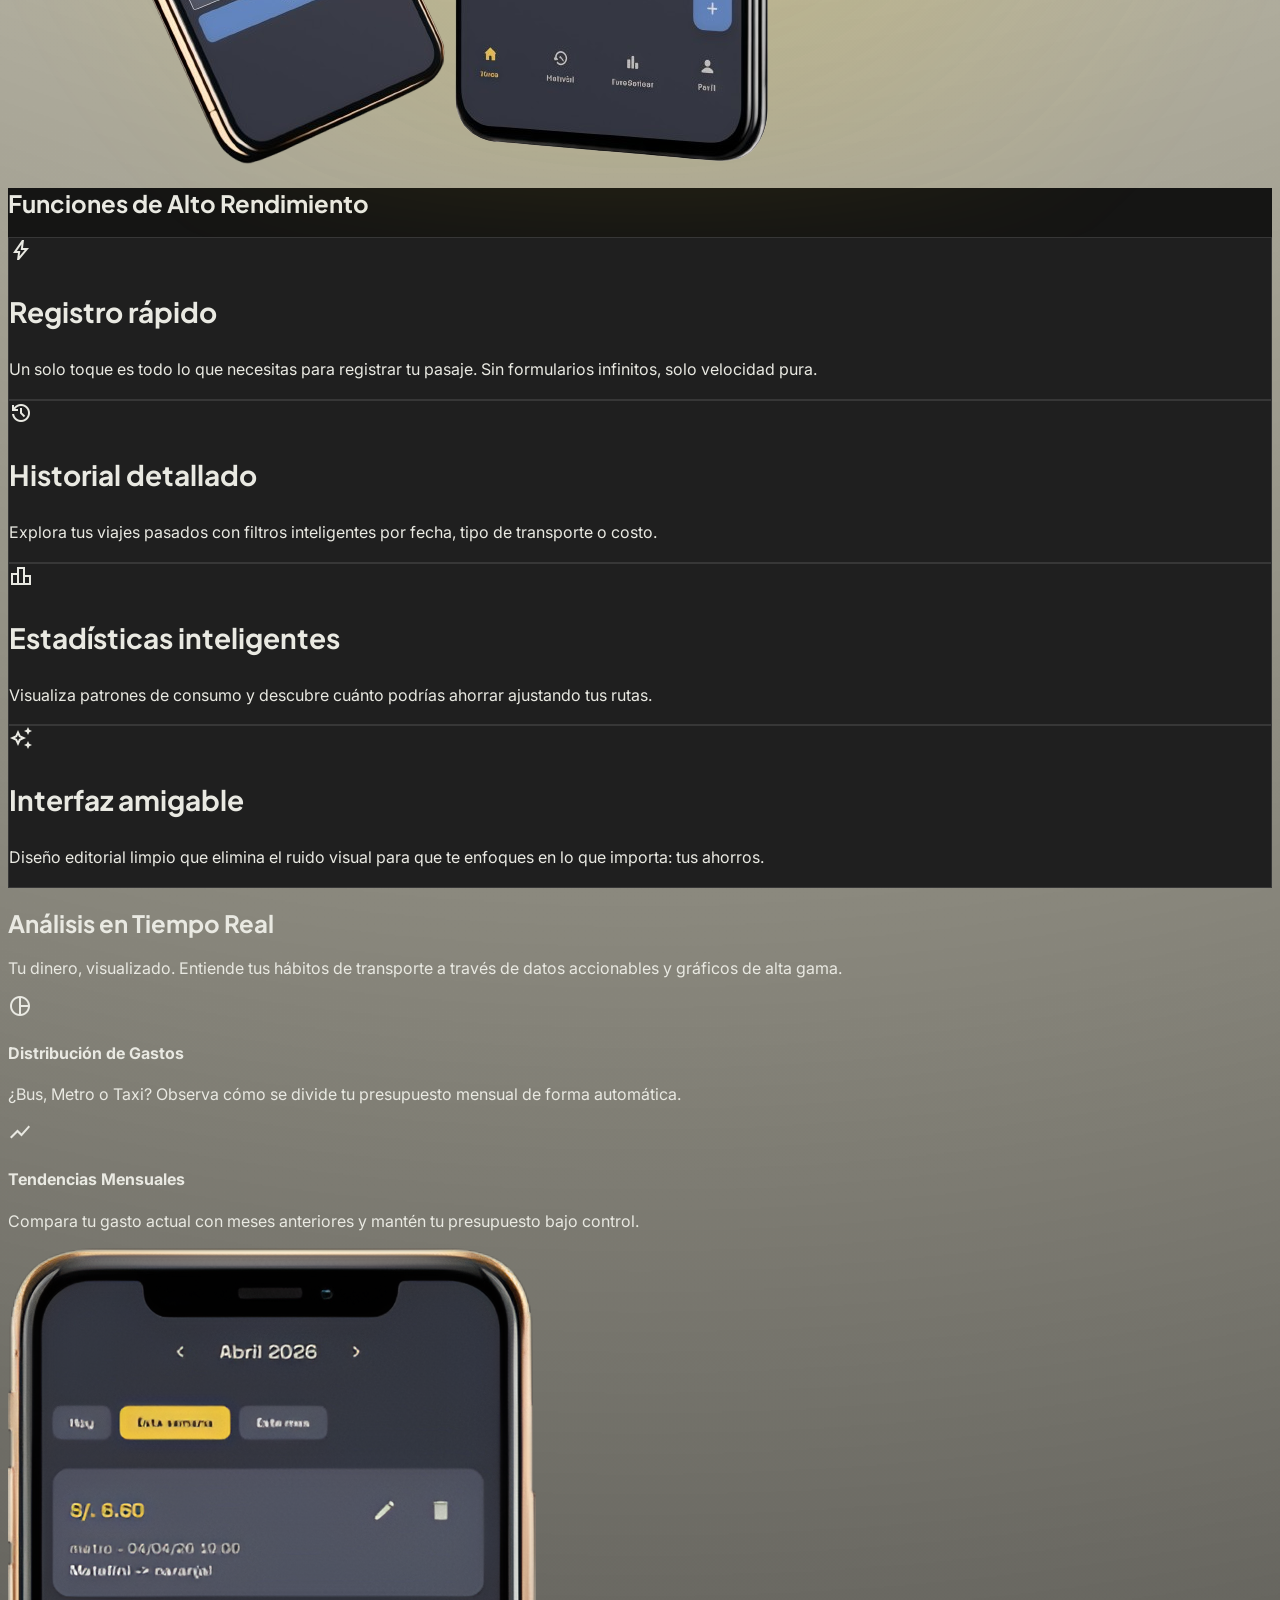
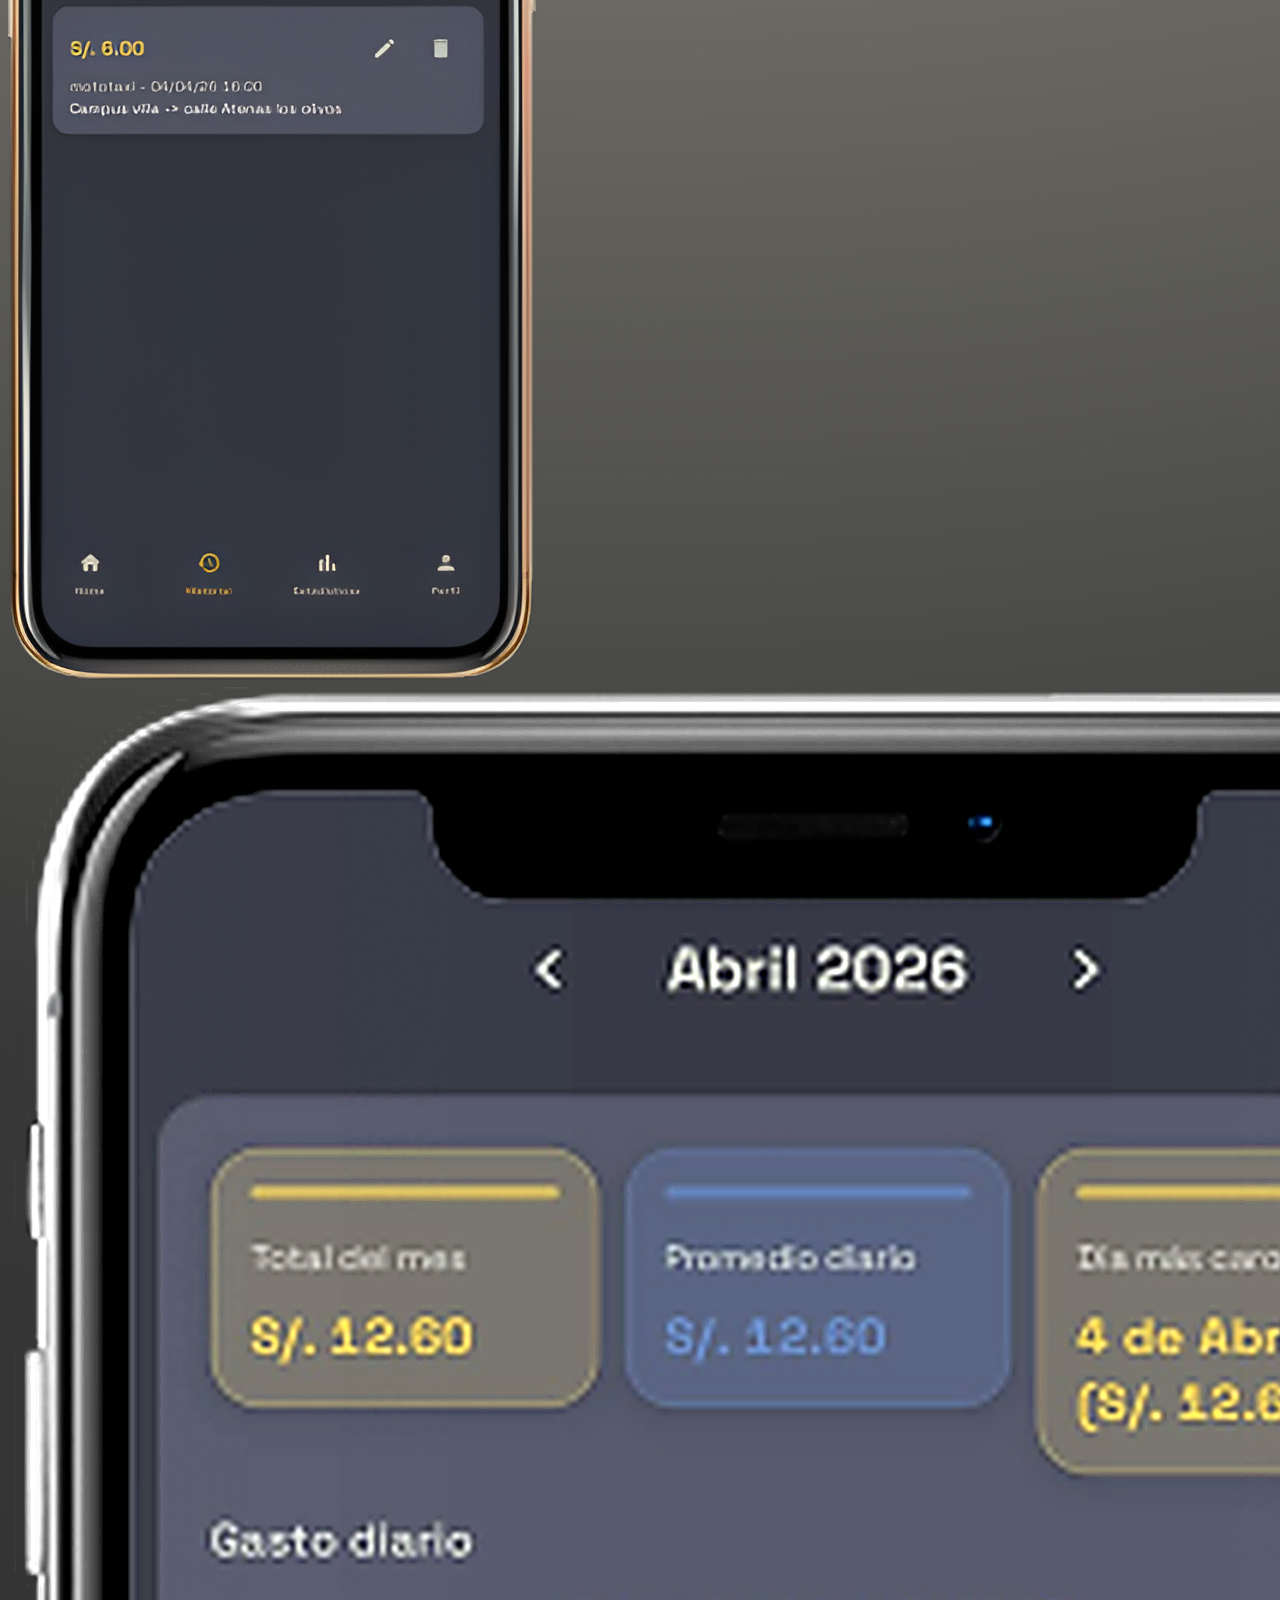
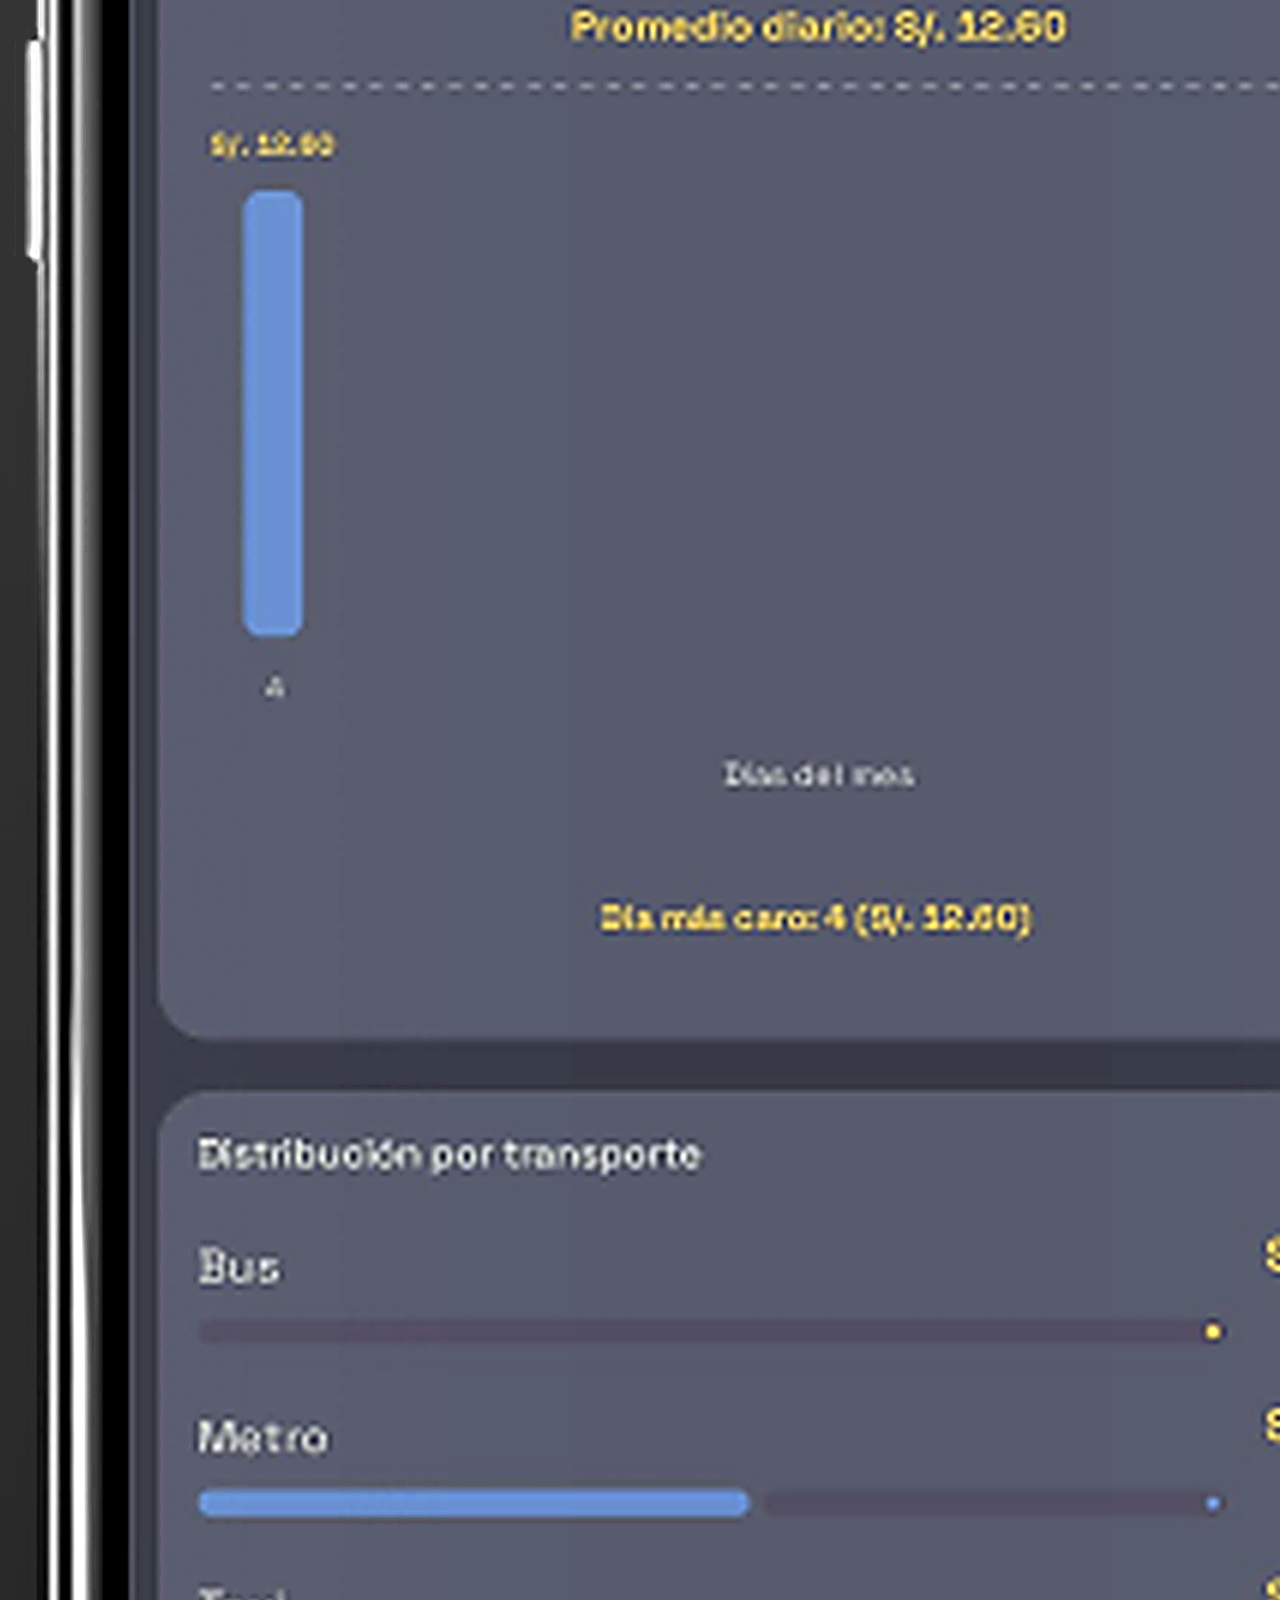
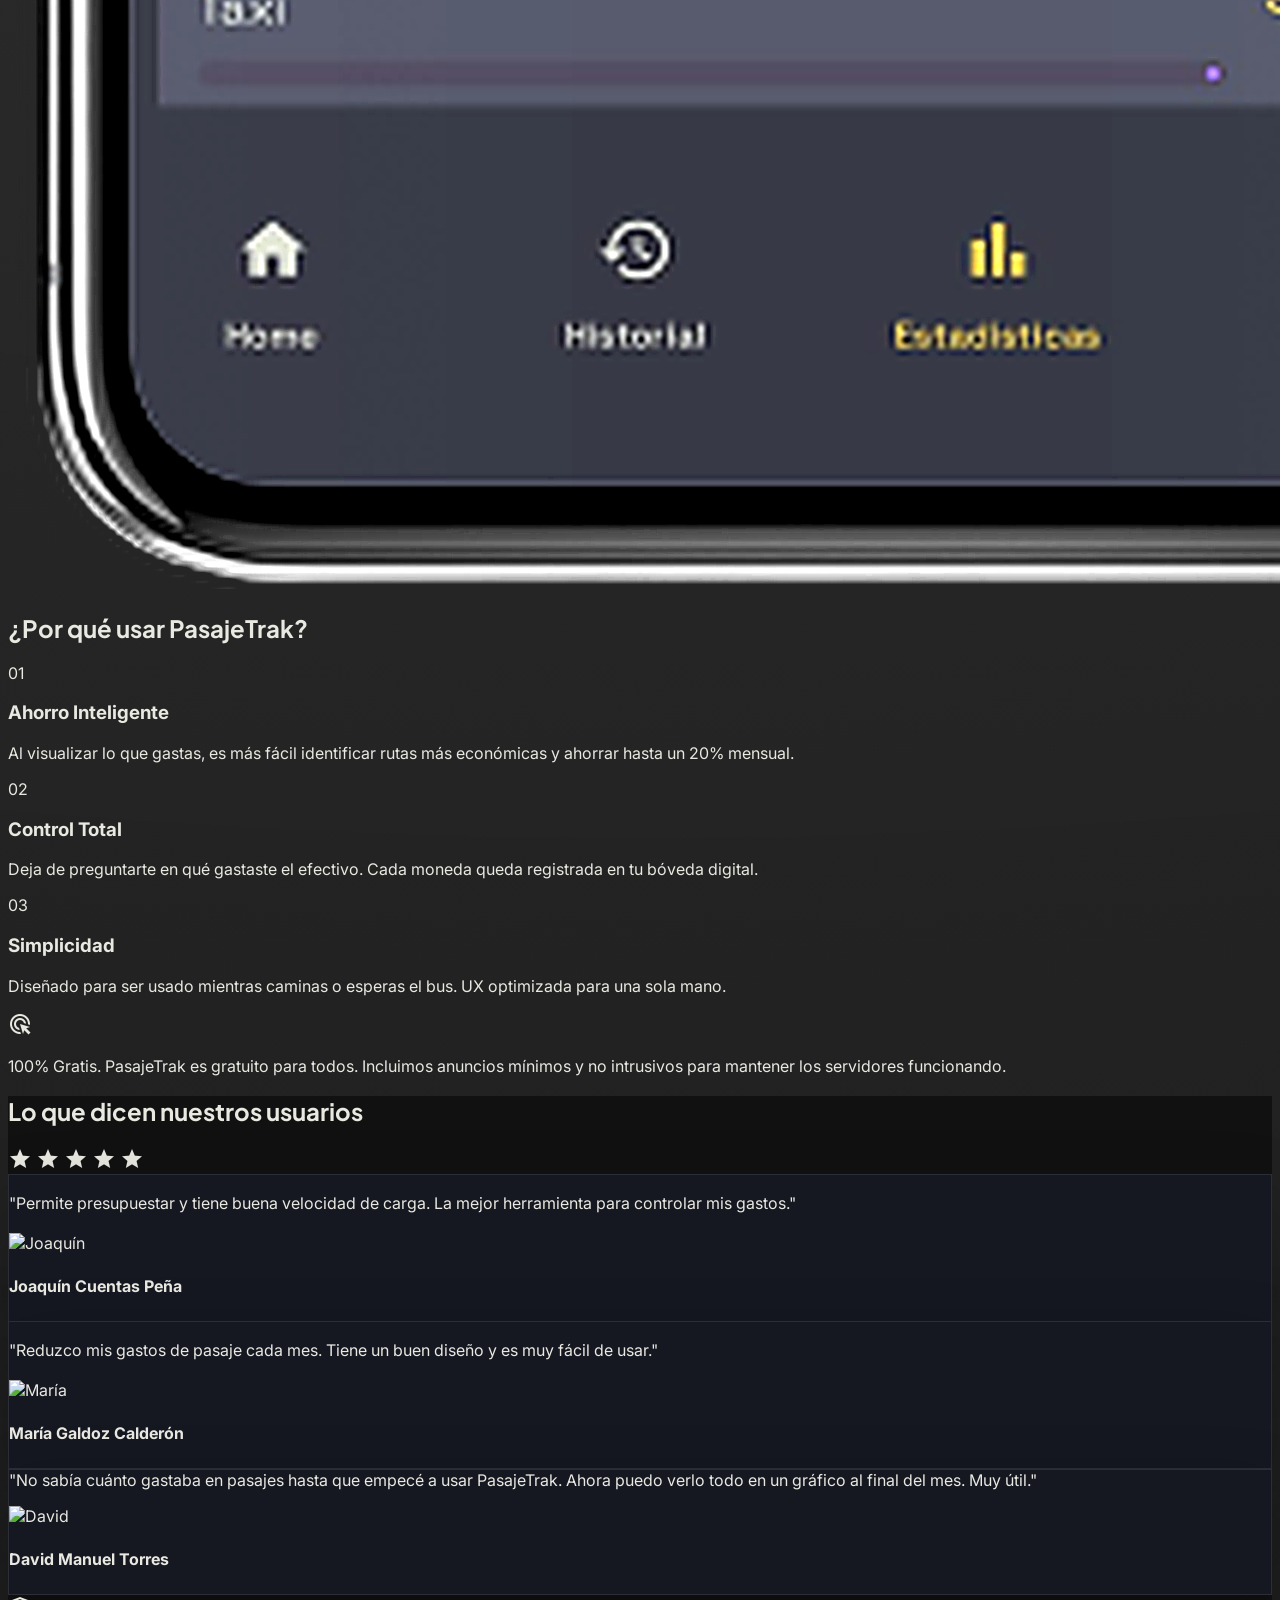
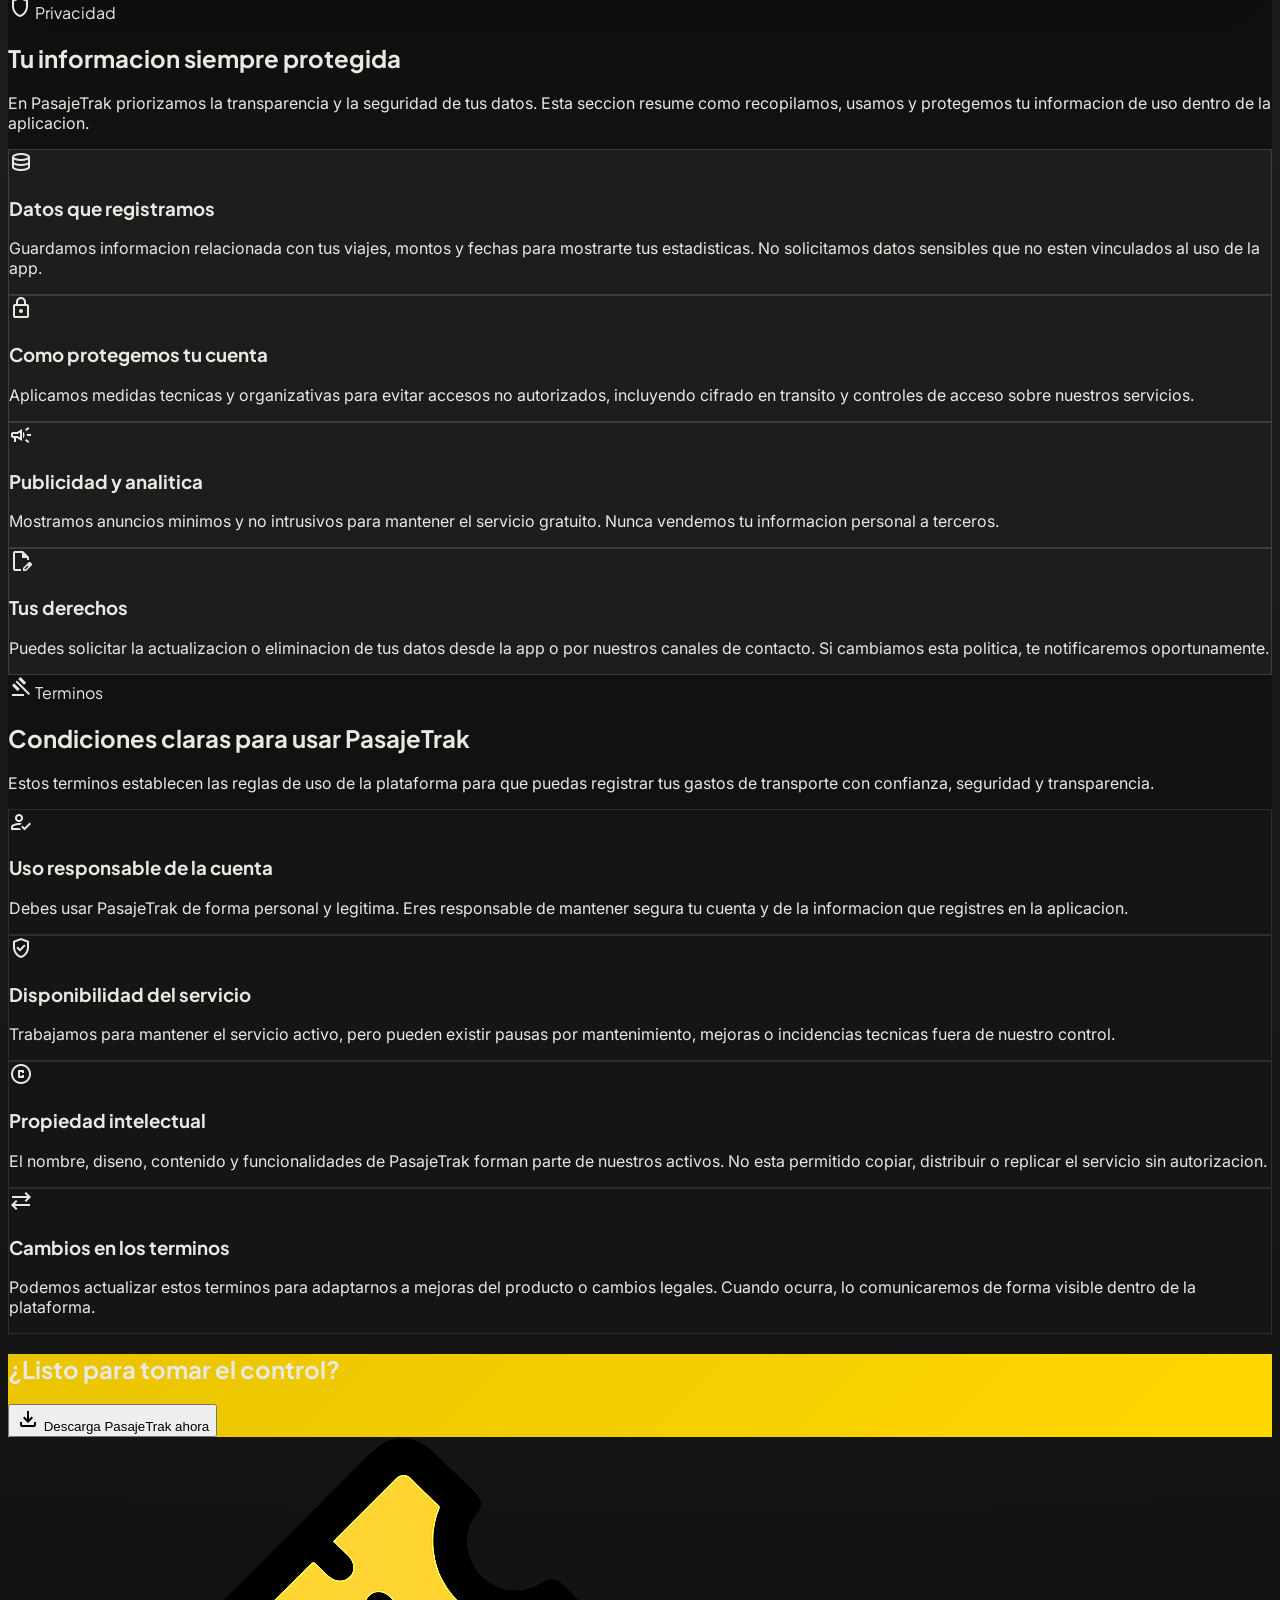
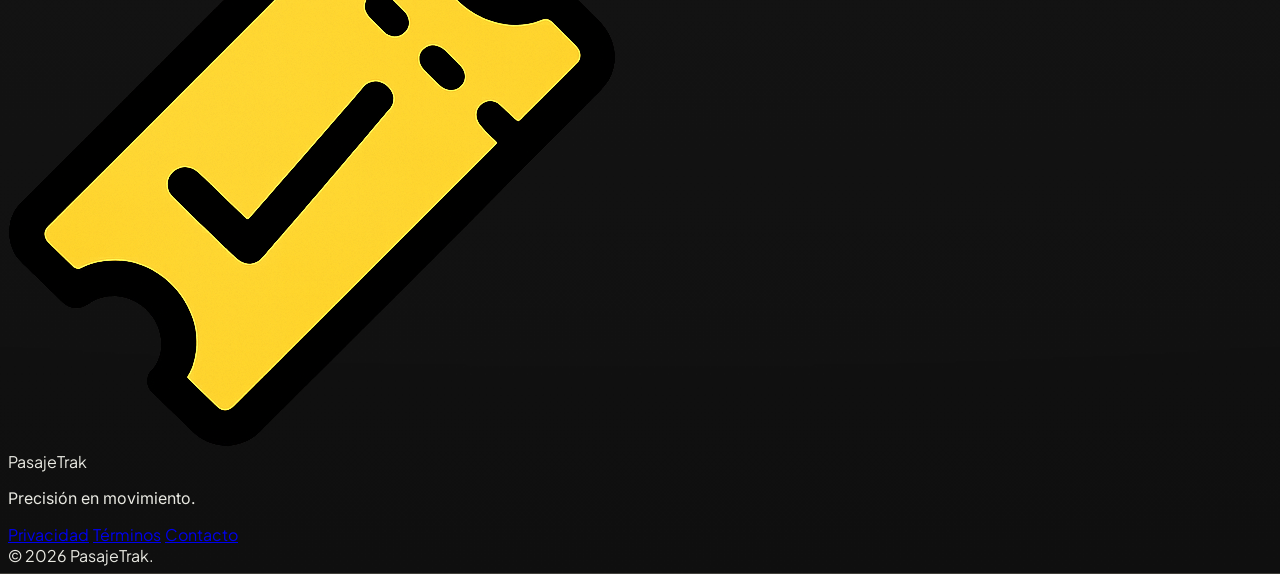
==== commit d43c883b: "feat: updated the landing page" ====
--- a/index.html
+++ b/index.html
@@ -31,7 +31,7 @@
             class="h-10 w-auto no-anim"
           />
           <span
-            class="text-2xl font-bold tracking-tighter text-yellow-400 font-plus-jakarta"
+            class="text-xl sm:text-2xl font-bold tracking-tighter text-yellow-400 font-plus-jakarta"
           >
             PasajeTrak
           </span>
@@ -120,7 +120,7 @@
             >Optimización de transporte</span
           >
           <h1
-            class="text-5xl md:text-7xl lg:text-8xl font-plus-jakarta font-extrabold text-on-surface tracking-tighter leading-[0.95] mb-8"
+            class="text-4xl sm:text-5xl md:text-7xl lg:text-8xl font-plus-jakarta font-extrabold text-on-surface tracking-tighter leading-[0.95] mb-8"
           >
             Controla tus gastos de
             <span class="text-transparent bg-clip-text kinetic-gradient"
@@ -129,7 +129,7 @@
             en segundos
           </h1>
           <p
-            class="text-lg md:text-xl text-secondary max-w-2xl mx-auto mb-10 leading-relaxed font-body"
+            class="text-base sm:text-lg md:text-xl text-secondary max-w-2xl mx-auto mb-10 leading-relaxed font-body"
           >
             Registra cada viaje y visualiza tus estadísticas diarias de
             transporte público de forma fácil. La precisión financiera en la
@@ -139,7 +139,7 @@
             class="flex flex-col sm:flex-row gap-4 justify-center items-center"
           >
             <button
-              class="bg-primary-container text-on-primary px-10 py-5 rounded-full font-plus-jakarta font-bold text-lg flex items-center gap-2 group hover:shadow-[0_0_30px_rgba(255,215,0,0.4)] transition-all"
+              class="bg-primary-container text-on-primary px-10 py-5 rounded-full font-plus-jakarta font-bold text-base sm:text-lg flex items-center gap-2 group hover:shadow-[0_0_30px_rgba(255,215,0,0.4)] transition-all"
             >
               Empieza ahora
               <span
@@ -149,7 +149,7 @@
             </button>
             <a
               href="#features"
-              class="bg-surface-container-highest text-on-surface px-10 py-5 rounded-full font-plus-jakarta font-bold text-lg hover:bg-surface-variant transition-colors border border-outline-variant/20 inline-block text-center"
+              class="bg-surface-container-highest text-on-surface px-10 py-5 rounded-full font-plus-jakarta font-bold text-base sm:text-lg hover:bg-surface-variant transition-colors border border-outline-variant/20 inline-block text-center"
             >
               Ver funciones
             </a>
@@ -160,32 +160,32 @@
           class="mt-20 relative w-full max-w-7xl mx-auto reveal"
           style="animation-delay: 0.2s"
         >
-          <div class="relative rounded-[4rem] overflow-hidden bg-black/55 border border-white/10 shadow-2xl min-h-[680px] flex items-center">
+          <div class="relative rounded-[2.25rem] sm:rounded-[4rem] overflow-hidden bg-black/55 border border-white/10 shadow-2xl min-h-[680px] flex items-center">
             <div class="absolute inset-0 bg-black/30"></div>
             <div class="absolute inset-0 flex justify-center items-center pointer-events-none">
               <div class="mockup-glow"></div>
             </div>
-            <div class="relative z-10 w-full grid lg:grid-cols-2 gap-12 items-center px-8 lg:px-16 py-16">
-              <div class="space-y-8 text-left">
-                <div class="inline-flex items-center gap-3 text-primary-fixed bg-white/5 backdrop-blur-md px-5 py-3 rounded-full border border-primary-container/20">
+            <div class="relative z-10 w-full grid lg:grid-cols-2 gap-10 md:gap-12 items-center px-4 sm:px-6 lg:px-16 py-12 sm:py-16">
+              <div class="space-y-6 sm:space-y-8 text-center lg:text-left min-w-0">
+                <div class="inline-flex items-center flex-wrap gap-2 sm:gap-3 text-primary-fixed bg-white/5 backdrop-blur-md px-4 sm:px-5 py-3 rounded-full border border-primary-container/20">
                   <span class="material-symbols-outlined" style="font-variation-settings: 'FILL' 1;">shield</span>
                   <span class="font-plus-jakarta font-semibold uppercase tracking-widest text-xs">Precisión garantizada</span>
                 </div>
-                <h2 class="text-4xl md:text-5xl font-plus-jakarta font-bold tracking-tight text-white">Tu compañero de ruta diario.</h2>
-                <p class="text-neutral-300 text-lg leading-relaxed">
+                <h2 class="text-3xl sm:text-4xl md:text-5xl font-plus-jakarta font-bold tracking-tight leading-tight text-white">Tu compañero de ruta diario</h2>
+                <p class="text-neutral-300 text-base sm:text-lg leading-relaxed max-w-2xl">
                   PasajeTrak nace de la necesidad de entender a dónde se va nuestro dinero cada vez que subimos a un bus, metro o taxi. Diseñada específicamente para quienes se desplazan por la ciudad, nuestra plataforma ofrece una forma ultra-rápida de registrar gastos sin complicaciones.
                 </p>
               </div>
-              <div class="relative flex justify-end items-center min-h-[420px] lg:min-h-[520px]">
-                <div class="relative w-[420px] h-[500px]">
+              <div class="relative flex justify-center lg:justify-end items-center min-h-[320px] sm:min-h-[420px] lg:min-h-[520px]">
+                <div class="relative w-full max-w-[340px] sm:max-w-[420px] h-[380px] sm:h-[500px]">
                   <img
                     alt="Mockup PasajeTrak trasero"
-                    class="hero-phone-img absolute z-20 top-[70px] left-[-40px] h-[390px] w-auto object-contain"
+                    class="hero-phone-img absolute z-20 top-[45px] sm:top-[70px] left-[2%] sm:left-[-40px] h-[280px] sm:h-[390px] w-auto object-contain"
                     src="assets/img/ptPsjnf.png"
                   />
                   <img
                     alt="Mockup PasajeTrak frontal"
-                    class="hero-phone-img absolute z-10 top-[70px] left-[200px] h-[390px] w-auto object-contain opacity-75"
+                    class="hero-phone-img absolute z-10 top-[45px] sm:top-[70px] left-[52%] sm:left-[200px] h-[280px] sm:h-[390px] w-auto object-contain opacity-75"
                     src="assets/img/psHomenf.png"
                   />
                 </div>
@@ -200,7 +200,7 @@
         <div class="relative max-w-7xl mx-auto">
           <div class="text-center mb-20">
             <h2
-              class="text-4xl md:text-6xl font-plus-jakarta font-extrabold tracking-tighter mb-4"
+              class="text-3xl sm:text-4xl md:text-6xl font-plus-jakarta font-extrabold tracking-tighter mb-4"
             >
               Funciones de Alto Rendimiento
             </h2>
@@ -213,16 +213,16 @@
           >
             <!-- Funcion 1: Registro rapido -->
             <div
-              class="feature-card md:col-span-7 glass-card rounded-lg p-10 flex flex-col justify-between group reveal fade-in"
+              class="feature-card md:col-span-7 glass-card rounded-lg p-10 flex flex-col justify-between group reveal fade-in text-center md:text-left"
               tabindex="0"
               role="button"
             >
-              <div class="max-w-md">
+              <div class="max-w-md mx-auto md:mx-0">
                 <span
                   class="material-symbols-outlined text-primary-container text-4xl mb-6"
                   >bolt</span
                 >
-                <h3 class="text-3xl font-plus-jakarta font-bold mb-4">
+                <h3 class="text-2xl sm:text-3xl font-plus-jakarta font-bold mb-4">
                   Registro rápido
                 </h3>
                 <p class="description text-secondary">
@@ -233,7 +233,7 @@
             </div>
             <!-- Funcion 2: Historial -->
             <div
-              class="feature-card glass-card md:col-span-5 rounded-lg p-10 flex flex-col justify-start gap-2 border border-outline-variant/10 reveal fade-in fade-in-delay-1"
+              class="feature-card glass-card md:col-span-5 rounded-lg p-10 flex flex-col justify-start gap-2 border border-outline-variant/10 reveal fade-in fade-in-delay-1 text-center md:text-left"
               tabindex="0"
               role="button"
             >
@@ -241,17 +241,17 @@
                 class="material-symbols-outlined text-primary-container text-4xl mb-6"
                 >history</span
               >
-              <h3 class="text-2xl font-plus-jakarta font-bold mb-4">
+              <h3 class="text-xl sm:text-2xl font-plus-jakarta font-bold mb-4">
                 Historial detallado
               </h3>
-              <p class="description text-secondary text-sm">
+              <p class="description text-secondary text-sm sm:text-base">
                 Explora tus viajes pasados con filtros inteligentes por fecha,
                 tipo de transporte o costo.
               </p>
             </div>
             <!-- Funcion 3: Estadisticas -->
             <div
-              class="feature-card glass-card md:col-span-5 rounded-lg p-10 flex flex-col justify-center border border-outline-variant/10 reveal fade-in fade-in-delay-2"
+              class="feature-card glass-card md:col-span-5 rounded-lg p-10 flex flex-col justify-center border border-outline-variant/10 reveal fade-in fade-in-delay-2 text-center md:text-left"
               tabindex="0"
               role="button"
             >
@@ -259,26 +259,26 @@
                 class="material-symbols-outlined text-primary-container text-4xl mb-6"
                 >leaderboard</span
               >
-              <h3 class="text-2xl font-plus-jakarta font-bold mb-4">
+              <h3 class="text-xl sm:text-2xl font-plus-jakarta font-bold mb-4">
                 Estadísticas inteligentes
               </h3>
-              <p class="description text-secondary text-sm">
+              <p class="description text-secondary text-sm sm:text-base">
                 Visualiza patrones de consumo y descubre cuánto podrías ahorrar
                 ajustando tus rutas.
               </p>
             </div>
             <!-- Funcion 4: Interfaz -->
             <div
-              class="feature-card md:col-span-7 glass-card rounded-lg p-10 flex items-center gap-8 border border-outline-variant/10 group reveal fade-in fade-in-delay-3"
+              class="feature-card md:col-span-7 glass-card rounded-lg p-10 flex flex-col md:flex-row items-center gap-8 border border-outline-variant/10 group reveal fade-in fade-in-delay-3 text-center md:text-left"
               tabindex="0"
               role="button"
             >
-              <div class="flex-1">
+              <div class="flex-1 w-full">
                 <span
                   class="material-symbols-outlined text-primary-container text-4xl mb-6"
                   >auto_awesome</span
                 >
-                <h3 class="text-3xl font-plus-jakarta font-bold mb-4">
+                <h3 class="text-2xl sm:text-3xl font-plus-jakarta font-bold mb-4">
                   Interfaz amigable
                 </h3>
                 <p class="description text-secondary">
@@ -297,22 +297,22 @@
       <section class="py-32 bg-surface px-6 overflow-hidden">
         <div class="max-w-7xl mx-auto">
           <div class="grid lg:grid-cols-2 gap-20 items-center">
-            <div class="space-y-12">
-              <div class="space-y-4">
+            <div class="space-y-14 sm:space-y-12 text-center lg:text-left">
+              <div class="space-y-5 sm:space-y-4">
                 <h2
-                  class="text-4xl md:text-5xl font-plus-jakarta font-bold text-on-surface"
+                  class="text-3xl sm:text-4xl md:text-5xl font-plus-jakarta font-bold text-on-surface"
                 >
                   Análisis en Tiempo Real
                 </h2>
-                <p class="text-secondary text-lg">
+                <p class="text-secondary text-base sm:text-lg">
                   Tu dinero, visualizado. Entiende tus hábitos de transporte a
                   través de datos accionables y gráficos de alta gama.
                 </p>
               </div>
-              <div class="space-y-8">
-                <div class="flex gap-6 items-start">
+              <div class="space-y-10 sm:space-y-8">
+                <div class="flex flex-col sm:flex-row gap-5 sm:gap-6 items-center sm:items-start">
                   <div
-                    class="w-12 h-12 rounded-full bg-primary-container/10 flex items-center justify-center shrink-0"
+                    class="w-12 h-12 rounded-full bg-primary-container/10 flex items-center justify-center shrink-0 mx-auto sm:mx-0"
                   >
                     <span
                       class="material-symbols-outlined text-primary-container"
@@ -320,7 +320,7 @@
                     >
                   </div>
                   <div>
-                    <h4 class="text-xl font-bold mb-2">
+                    <h4 class="text-lg sm:text-xl font-bold mb-2">
                       Distribución de Gastos
                     </h4>
                     <p class="text-neutral-400">
@@ -329,9 +329,9 @@
                     </p>
                   </div>
                 </div>
-                <div class="flex gap-6 items-start">
+                <div class="flex flex-col sm:flex-row gap-5 sm:gap-6 items-center sm:items-start">
                   <div
-                    class="w-12 h-12 rounded-full bg-primary-container/10 flex items-center justify-center shrink-0"
+                    class="w-12 h-12 rounded-full bg-primary-container/10 flex items-center justify-center shrink-0 mx-auto sm:mx-0"
                   >
                     <span
                       class="material-symbols-outlined text-primary-container"
@@ -339,7 +339,7 @@
                     >
                   </div>
                   <div>
-                    <h4 class="text-xl font-bold mb-2">Tendencias Mensuales</h4>
+                    <h4 class="text-lg sm:text-xl font-bold mb-2">Tendencias Mensuales</h4>
                     <p class="text-neutral-400">
                       Compara tu gasto actual con meses anteriores y mantén tu
                       presupuesto bajo control.
@@ -352,15 +352,15 @@
               <div
                 class="absolute inset-0 bg-primary-container/5 blur-[150px] rounded-full"
               ></div>
-              <div class="relative w-full max-w-[540px] ml-auto mr-15 flex items-center justify-end gap-4">
+              <div class="relative w-full max-w-[320px] sm:max-w-[440px] lg:max-w-[540px] mx-auto lg:ml-auto lg:mr-0 flex items-center justify-center lg:justify-end gap-3 sm:gap-4">
                 <img
                   alt="Pantalla de historial"
-                  class="hero-phone-img h-[400px] w-auto object-contain opacity-90"
+                  class="hero-phone-img h-[250px] sm:h-[340px] lg:h-[400px] w-auto object-contain opacity-90"
                   src="assets/img/psHistnf.png"
                 />
                 <img
                   alt="Pantalla de estadisticas"
-                  class="hero-phone-img h-[460px] w-auto object-contain"
+                  class="hero-phone-img h-[290px] sm:h-[390px] lg:h-[460px] w-auto object-contain"
                   src="assets/img/ptEstnf.png"
                 />
               </div>
@@ -372,18 +372,18 @@
       <section class="py-32 bg-surface px-6" id="benefits">
         <div class="max-w-5xl mx-auto text-center">
           <h2
-            class="text-4xl md:text-5xl font-plus-jakarta font-extrabold mb-16 reveal"
+            class="text-3xl sm:text-4xl md:text-5xl font-plus-jakarta font-extrabold mb-16 reveal"
           >
             ¿Por qué usar PasajeTrak?
           </h2>
           <div class="grid md:grid-cols-3 gap-12">
             <div class="space-y-6 reveal" style="animation-delay: 0.1s">
               <div
-                class="text-primary-container text-6xl font-black opacity-65"
+                class="text-primary-container text-5xl sm:text-6xl font-black opacity-65"
               >
                 01
               </div>
-              <h3 class="text-2xl font-bold">Ahorro Inteligente</h3>
+              <h3 class="text-xl sm:text-2xl font-bold">Ahorro Inteligente</h3>
               <p class="text-secondary">
                 Al visualizar lo que gastas, es más fácil identificar rutas más
                 económicas y ahorrar hasta un 20% mensual.
@@ -391,11 +391,11 @@
             </div>
             <div class="space-y-6 reveal" style="animation-delay: 0.2s">
               <div
-                class="text-primary-container text-6xl font-black opacity-65"
+                class="text-primary-container text-5xl sm:text-6xl font-black opacity-65"
               >
                 02
               </div>
-              <h3 class="text-2xl font-bold">Control Total</h3>
+              <h3 class="text-xl sm:text-2xl font-bold">Control Total</h3>
               <p class="text-secondary">
                 Deja de preguntarte en qué gastaste el efectivo. Cada moneda
                 queda registrada en tu bóveda digital.
@@ -403,11 +403,11 @@
             </div>
             <div class="space-y-6 reveal" style="animation-delay: 0.3s">
               <div
-                class="text-primary-container text-6xl font-black opacity-65"
+                class="text-primary-container text-5xl sm:text-6xl font-black opacity-65"
               >
                 03
               </div>
-              <h3 class="text-2xl font-bold">Simplicidad</h3>
+              <h3 class="text-xl sm:text-2xl font-bold">Simplicidad</h3>
               <p class="text-secondary">
                 Diseñado para ser usado mientras caminas o esperas el bus. UX
                 optimizada para una sola mano.
@@ -419,10 +419,10 @@
           >
             <div class="flex flex-col md:flex-row items-center gap-8">
               <span
-                class="material-symbols-outlined text-5xl text-primary-container"
+                class="material-symbols-outlined text-4xl sm:text-5xl text-primary-container"
                 >ads_click</span
               >
-              <p class="text-xl font-medium text-left max-w-lg">
+              <p class="text-lg sm:text-xl font-medium text-center md:text-left max-w-lg">
                 <span class="text-primary-container font-bold"
                   >100% Gratis.</span
                 >
@@ -440,10 +440,10 @@
       >
         <div class="max-w-7xl mx-auto">
           <div
-            class="flex flex-col md:flex-row justify-between items-end mb-16 gap-6 reveal"
+            class="flex flex-col md:flex-row justify-between items-center md:items-center mb-16 gap-6 reveal text-center md:text-left"
           >
             <h2
-              class="text-4xl md:text-6xl font-plus-jakarta font-bold max-w-xl"
+              class="text-3xl sm:text-4xl md:text-6xl font-plus-jakarta font-bold max-w-xl"
             >
               Lo que dicen nuestros usuarios
             </h2>
@@ -478,10 +478,10 @@
           <div class="grid md:grid-cols-2 lg:grid-cols-3 gap-8">
             <!-- Testimonio 1 -->
             <div
-              class="testimonial-card glass-card p-10 rounded-3xl flex flex-col justify-between reveal fade-in scale-in"
+              class="testimonial-card glass-card p-10 rounded-3xl flex flex-col justify-between reveal fade-in scale-in text-center md:text-left"
               tabindex="0"
             >
-              <p class="text-lg italic text-on-surface mb-8 leading-relaxed">
+              <p class="text-base sm:text-lg italic text-on-surface mb-8 leading-relaxed">
                 "Permite presupuestar y tiene buena velocidad de carga. La mejor herramienta para controlar mis gastos."
               </p>
               <div class="flex items-center gap-4">
@@ -499,10 +499,10 @@
             </div>
             <!-- Testimonio 2 -->
             <div
-              class="testimonial-card bg-surface-container-high p-10 rounded-3xl flex flex-col justify-between border border-outline-variant/5 reveal fade-in scale-in"
+              class="testimonial-card bg-surface-container-high p-10 rounded-3xl flex flex-col justify-between border border-outline-variant/5 reveal fade-in scale-in text-center md:text-left"
               tabindex="0"
             >
-              <p class="text-lg italic text-on-surface mb-8 leading-relaxed">
+              <p class="text-base sm:text-lg italic text-on-surface mb-8 leading-relaxed">
                 "Reduzco mis gastos de pasaje cada mes. Tiene un buen diseño y es muy fácil de usar."
               </p>
               <div class="flex items-center gap-4">
@@ -520,10 +520,10 @@
             </div>
             <!-- Testimonio 3 -->
             <div
-              class="testimonial-card glass-card p-10 rounded-3xl flex flex-col justify-between reveal fade-in scale-in"
+              class="testimonial-card glass-card p-10 rounded-3xl flex flex-col justify-between reveal fade-in scale-in text-center md:text-left"
               style="animation: testimonial-bounce 0.75s cubic-bezier(0.68, -0.55, 0.265, 1.55) forwards; animation-delay: 0.2s;"
               
-              <p class="text-lg italic text-on-surface mb-8 leading-relaxed">
+              <p class="text-base sm:text-lg italic text-on-surface mb-8 leading-relaxed">
                 "No sabía cuánto gastaba en pasajes hasta que empecé a usar PasajeTrak. Ahora puedo verlo todo en un gráfico al final del mes. Muy útil."
               </p>
               <div class="flex items-center gap-4">
@@ -553,11 +553,11 @@
               Privacidad
             </span>
             <h2
-              class="mt-6 text-4xl md:text-6xl font-plus-jakarta font-extrabold tracking-tighter text-on-surface"
+              class="mt-6 text-3xl sm:text-4xl md:text-6xl font-plus-jakarta font-extrabold tracking-tighter text-on-surface"
             >
               Tu informacion siempre protegida
             </h2>
-            <p class="mt-6 text-secondary text-lg max-w-3xl mx-auto">
+            <p class="mt-6 text-secondary text-base sm:text-lg max-w-3xl mx-auto">
               En PasajeTrak priorizamos la transparencia y la seguridad de tus
               datos. Esta seccion resume como recopilamos, usamos y protegemos
               tu informacion de uso dentro de la aplicacion.
@@ -565,15 +565,15 @@
           </div>
 
           <div class="grid md:grid-cols-2 gap-6">
-            <article class="glass-card rounded-3xl p-8 reveal">
-              <div
-                class="w-12 h-12 rounded-full bg-primary-container/15 flex items-center justify-center mb-5"
+            <article class="glass-card rounded-3xl p-8 reveal text-center md:text-left">
+              <div
+                class="w-12 h-12 rounded-full bg-primary-container/15 flex items-center justify-center mb-5 mx-auto md:mx-0"
               >
                 <span class="material-symbols-outlined text-primary-container"
                   >database</span
                 >
               </div>
-              <h3 class="text-2xl font-plus-jakarta font-bold mb-3">
+              <h3 class="text-xl sm:text-2xl font-plus-jakarta font-bold mb-3">
                 Datos que registramos
               </h3>
               <p class="text-secondary leading-relaxed">
@@ -584,17 +584,17 @@
             </article>
 
             <article
-              class="glass-card rounded-3xl p-8 reveal"
+              class="glass-card rounded-3xl p-8 reveal text-center md:text-left"
               style="animation-delay: 0.1s"
             >
               <div
-                class="w-12 h-12 rounded-full bg-primary-container/15 flex items-center justify-center mb-5"
+                class="w-12 h-12 rounded-full bg-primary-container/15 flex items-center justify-center mb-5 mx-auto md:mx-0"
               >
                 <span class="material-symbols-outlined text-primary-container"
                   >lock</span
                 >
               </div>
-              <h3 class="text-2xl font-plus-jakarta font-bold mb-3">
+              <h3 class="text-xl sm:text-2xl font-plus-jakarta font-bold mb-3">
                 Como protegemos tu cuenta
               </h3>
               <p class="text-secondary leading-relaxed">
@@ -605,17 +605,17 @@
             </article>
 
             <article
-              class="glass-card rounded-3xl p-8 reveal"
+              class="glass-card rounded-3xl p-8 reveal text-center md:text-left"
               style="animation-delay: 0.2s"
             >
               <div
-                class="w-12 h-12 rounded-full bg-primary-container/15 flex items-center justify-center mb-5"
+                class="w-12 h-12 rounded-full bg-primary-container/15 flex items-center justify-center mb-5 mx-auto md:mx-0"
               >
                 <span class="material-symbols-outlined text-primary-container"
                   >campaign</span
                 >
               </div>
-              <h3 class="text-2xl font-plus-jakarta font-bold mb-3">
+              <h3 class="text-xl sm:text-2xl font-plus-jakarta font-bold mb-3">
                 Publicidad y analitica
               </h3>
               <p class="text-secondary leading-relaxed">
@@ -626,17 +626,17 @@
             </article>
 
             <article
-              class="glass-card rounded-3xl p-8 reveal"
+              class="glass-card rounded-3xl p-8 reveal text-center md:text-left"
               style="animation-delay: 0.3s"
             >
               <div
-                class="w-12 h-12 rounded-full bg-primary-container/15 flex items-center justify-center mb-5"
+                class="w-12 h-12 rounded-full bg-primary-container/15 flex items-center justify-center mb-5 mx-auto md:mx-0"
               >
                 <span class="material-symbols-outlined text-primary-container"
                   >edit_document</span
                 >
               </div>
-              <h3 class="text-2xl font-plus-jakarta font-bold mb-3">
+              <h3 class="text-xl sm:text-2xl font-plus-jakarta font-bold mb-3">
                 Tus derechos
               </h3>
               <p class="text-secondary leading-relaxed">
@@ -659,11 +659,11 @@
               Terminos
             </span>
             <h2
-              class="mt-6 text-4xl md:text-6xl font-plus-jakarta font-extrabold tracking-tighter text-on-surface"
+              class="mt-6 text-3xl sm:text-4xl md:text-6xl font-plus-jakarta font-extrabold tracking-tighter text-on-surface"
             >
               Condiciones claras para usar PasajeTrak
             </h2>
-            <p class="mt-6 text-secondary text-lg max-w-3xl mx-auto">
+            <p class="mt-6 text-secondary text-base sm:text-lg max-w-3xl mx-auto">
               Estos terminos establecen las reglas de uso de la plataforma para
               que puedas registrar tus gastos de transporte con confianza,
               seguridad y transparencia.
@@ -671,15 +671,15 @@
           </div>
 
           <div class="grid md:grid-cols-2 gap-6">
-            <article class="glass-card privacy-card rounded-3xl p-8 reveal">
-              <div
-                class="w-12 h-12 rounded-full bg-primary-container/15 flex items-center justify-center mb-5"
+            <article class="glass-card privacy-card rounded-3xl p-8 reveal text-center md:text-left">
+              <div
+                class="w-12 h-12 rounded-full bg-primary-container/15 flex items-center justify-center mb-5 mx-auto md:mx-0"
               >
                 <span class="material-symbols-outlined text-primary-container"
                   >how_to_reg</span
                 >
               </div>
-              <h3 class="text-2xl font-plus-jakarta font-bold mb-3">
+              <h3 class="text-xl sm:text-2xl font-plus-jakarta font-bold mb-3">
                 Uso responsable de la cuenta
               </h3>
               <p class="text-secondary leading-relaxed">
@@ -690,17 +690,17 @@
             </article>
 
             <article
-              class="glass-card privacy-card rounded-3xl p-8 reveal"
+              class="glass-card privacy-card rounded-3xl p-8 reveal text-center md:text-left"
               style="animation-delay: 0.1s"
             >
               <div
-                class="w-12 h-12 rounded-full bg-primary-container/15 flex items-center justify-center mb-5"
+                class="w-12 h-12 rounded-full bg-primary-container/15 flex items-center justify-center mb-5 mx-auto md:mx-0"
               >
                 <span class="material-symbols-outlined text-primary-container"
                   >verified_user</span
                 >
               </div>
-              <h3 class="text-2xl font-plus-jakarta font-bold mb-3">
+              <h3 class="text-xl sm:text-2xl font-plus-jakarta font-bold mb-3">
                 Disponibilidad del servicio
               </h3>
               <p class="text-secondary leading-relaxed">
@@ -711,17 +711,17 @@
             </article>
 
             <article
-              class="glass-card privacy-card rounded-3xl p-8 reveal"
+              class="glass-card privacy-card rounded-3xl p-8 reveal text-center md:text-left"
               style="animation-delay: 0.2s"
             >
               <div
-                class="w-12 h-12 rounded-full bg-primary-container/15 flex items-center justify-center mb-5"
+                class="w-12 h-12 rounded-full bg-primary-container/15 flex items-center justify-center mb-5 mx-auto md:mx-0"
               >
                 <span class="material-symbols-outlined text-primary-container"
                   >copyright</span
                 >
               </div>
-              <h3 class="text-2xl font-plus-jakarta font-bold mb-3">
+              <h3 class="text-xl sm:text-2xl font-plus-jakarta font-bold mb-3">
                 Propiedad intelectual
               </h3>
               <p class="text-secondary leading-relaxed">
@@ -732,17 +732,17 @@
             </article>
 
             <article
-              class="glass-card privacy-card rounded-3xl p-8 reveal"
+              class="glass-card privacy-card rounded-3xl p-8 reveal text-center md:text-left"
               style="animation-delay: 0.3s"
             >
               <div
-                class="w-12 h-12 rounded-full bg-primary-container/15 flex items-center justify-center mb-5"
+                class="w-12 h-12 rounded-full bg-primary-container/15 flex items-center justify-center mb-5 mx-auto md:mx-0"
               >
                 <span class="material-symbols-outlined text-primary-container"
                   >sync_alt</span
                 >
               </div>
-              <h3 class="text-2xl font-plus-jakarta font-bold mb-3">
+              <h3 class="text-xl sm:text-2xl font-plus-jakarta font-bold mb-3">
                 Cambios en los terminos
               </h3>
               <p class="text-secondary leading-relaxed">
@@ -757,7 +757,7 @@
       <!-- Llamado a la accion final -->
       <section class="py-32 bg-surface px-6">
         <div
-          class="max-w-6xl mx-auto kinetic-gradient rounded-[3rem] p-16 md:p-24 text-center relative overflow-hidden shadow-[0_40px_100px_rgba(255,215,0,0.2)] group reveal"
+          class="max-w-6xl mx-auto kinetic-gradient rounded-[3rem] px-5 py-12 sm:px-10 sm:py-14 md:p-24 text-center relative overflow-hidden shadow-[0_40px_100px_rgba(255,215,0,0.2)] group reveal"
         >
           <div
             class="absolute inset-0 bg-black/5 opacity-0 group-hover:opacity-100 transition-opacity duration-700"
@@ -767,19 +767,19 @@
           ></div>
           <div class="relative z-10">
             <h2
-              class="text-4xl md:text-7xl font-plus-jakarta font-extrabold text-on-primary mb-8 tracking-tighter"
+              class="text-3xl sm:text-4xl md:text-7xl font-plus-jakarta font-extrabold text-on-primary mb-8 tracking-tighter"
             >
               ¿Listo para tomar el control?
             </h2>
             <p
-              class="text-on-primary/80 text-xl max-w-2xl mx-auto mb-12 font-medium"
+              class="text-on-primary/80 text-base sm:text-xl max-w-2xl mx-auto mb-12 font-medium"
               href="#terms"
               Únete a miles de personas que ya optimizan sus gastos de
               transporte diario con PasajeTrak.
             </p>
             <div class="flex flex-wrap justify-center gap-6">
               <button
-                class="bg-on-primary text-primary-container px-12 py-6 rounded-full font-bold text-xl hover:scale-105 transition-transform flex items-center gap-3 shadow-2xl"
+                class="bg-on-primary text-primary-container px-12 py-6 rounded-full font-bold text-lg sm:text-xl hover:scale-105 transition-transform flex items-center gap-3 shadow-2xl"
               >
                 <span class="material-symbols-outlined text-2xl">download</span>
                 Descarga PasajeTrak ahora
@@ -801,7 +801,7 @@
               alt="Logo de PasajeTrak"
               class="h-8 w-auto no-anim"
             />
-            <div class="text-2xl font-black text-neutral-100 font-plus-jakarta">
+            <div class="text-xl sm:text-2xl font-black text-neutral-100 font-plus-jakarta">
               PasajeTrak
             </div>
           </div>
--- a/assets/css/styles.css
+++ b/assets/css/styles.css
@@ -527,13 +527,31 @@
   max-height: 12rem;
 }
 
+@media (max-width: 767px) {
+  #features .feature-card .description {
+    max-height: none;
+    overflow: visible;
+  }
+}
+
 /* Estilos generales para botones con brillo */
 button {
   transition: all 0.25s cubic-bezier(0.4, 0, 0.2, 1);
 }
 
-button:active {
+button:not(#menu-toggle):active {
   box-shadow: 0 0 30px rgba(255, 215, 0, 0.6);
+}
+
+#menu-toggle {
+  -webkit-tap-highlight-color: transparent;
+}
+
+#menu-toggle:active,
+#menu-toggle:focus,
+#menu-toggle:focus-visible {
+  box-shadow: none !important;
+  outline: none;
 }
 
 /* Animación fluida para todos los elementos interactivos */
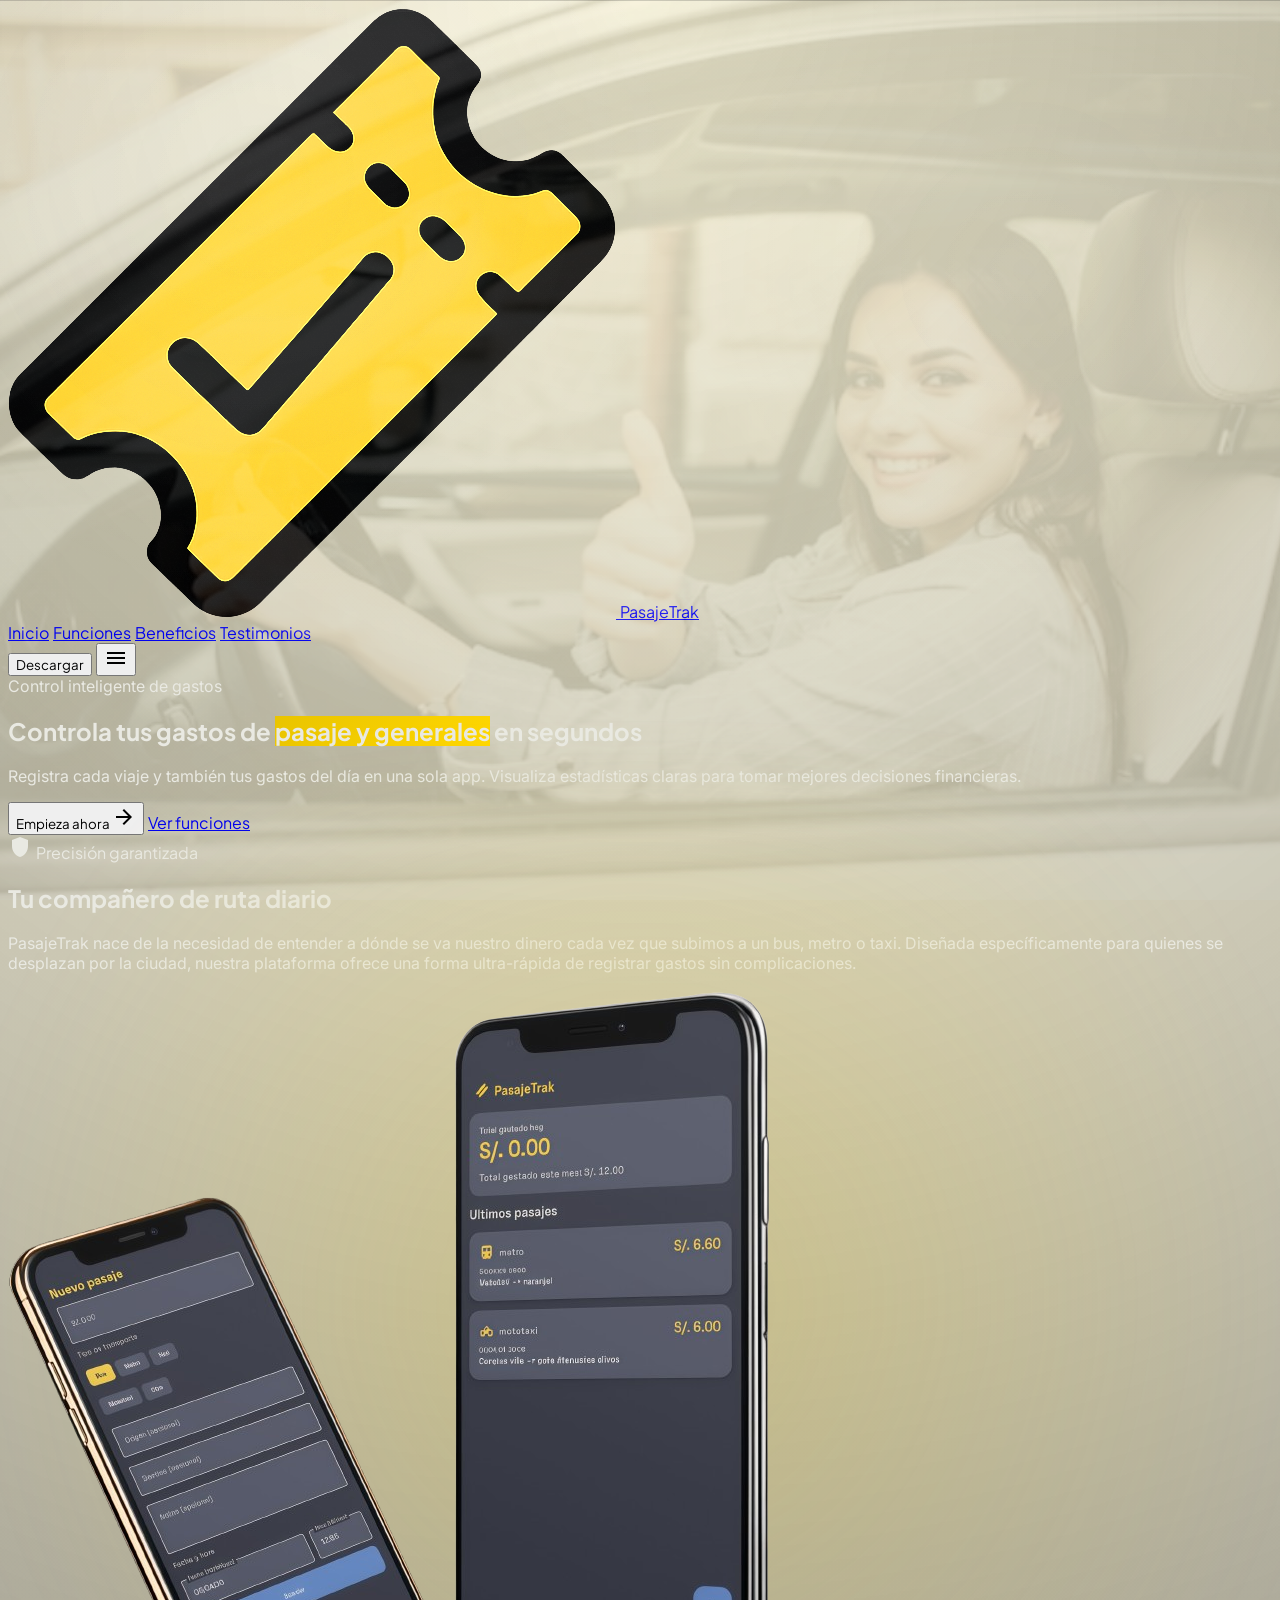
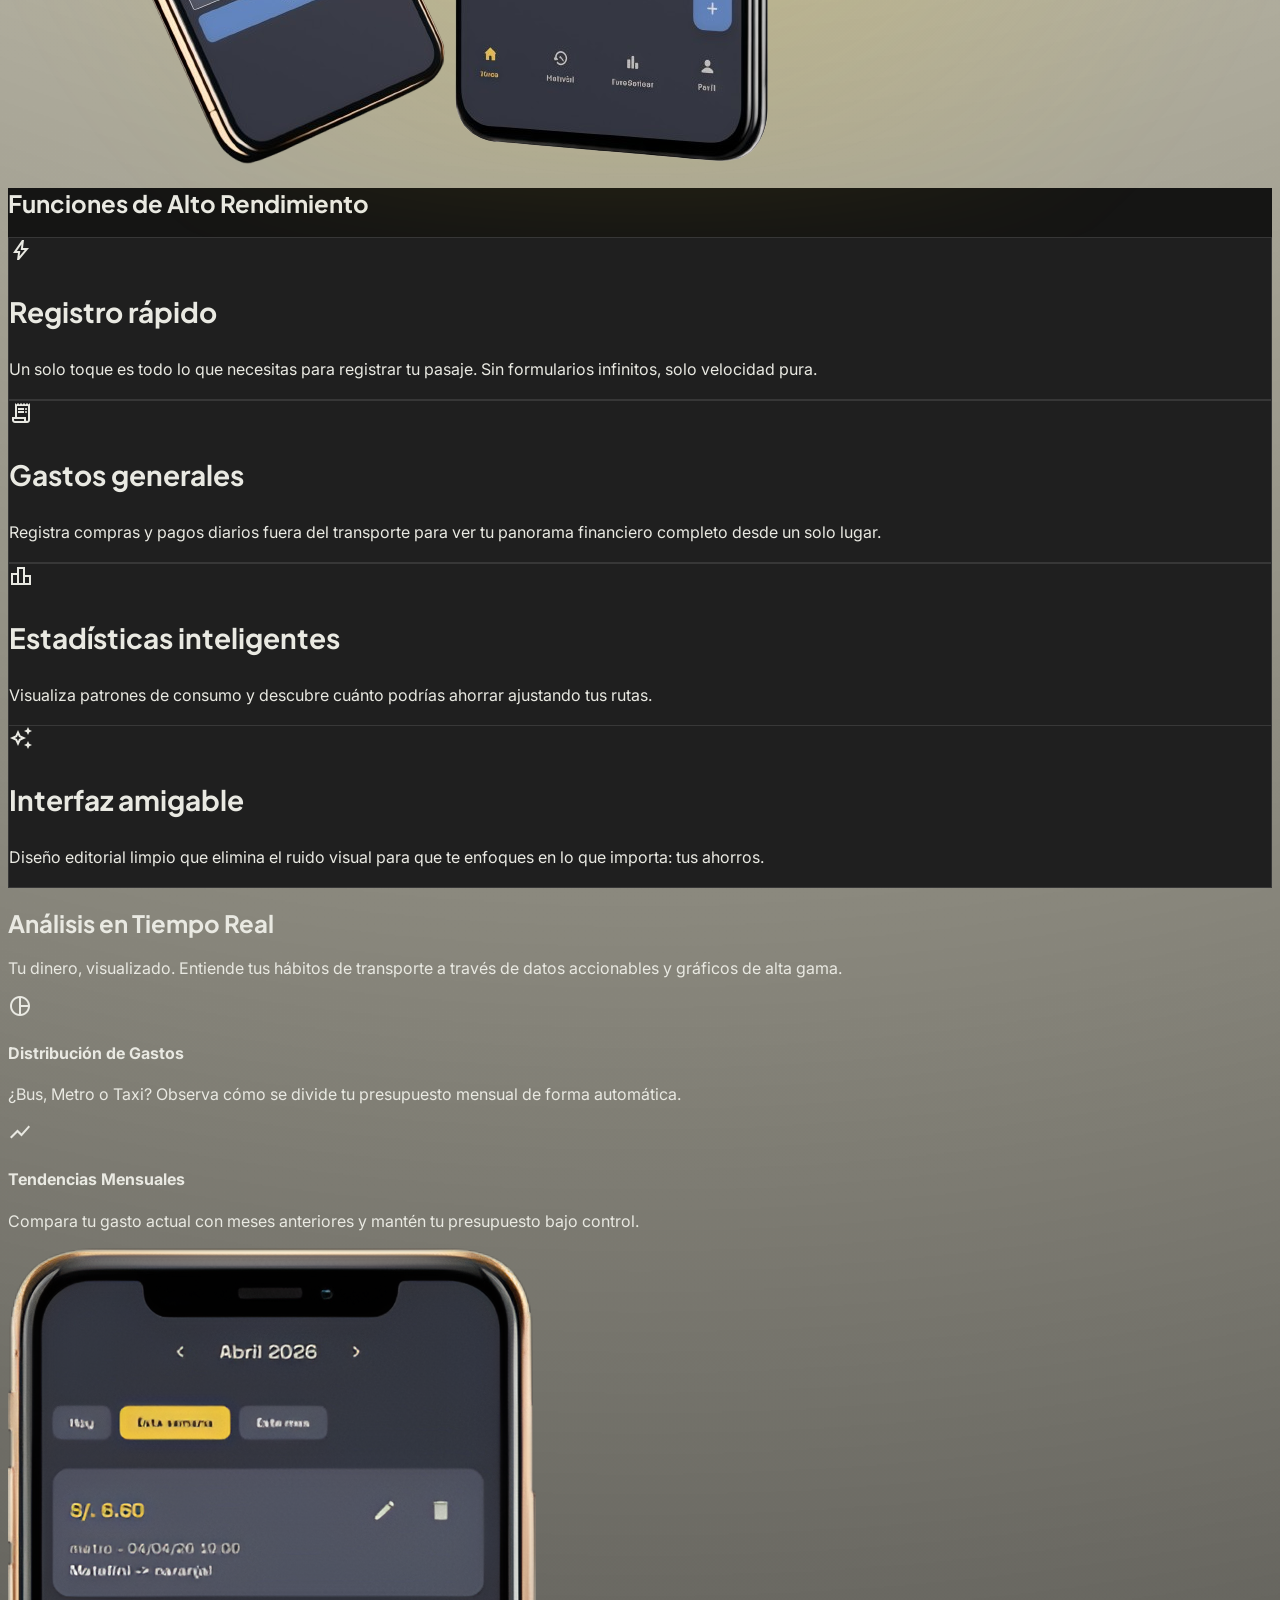
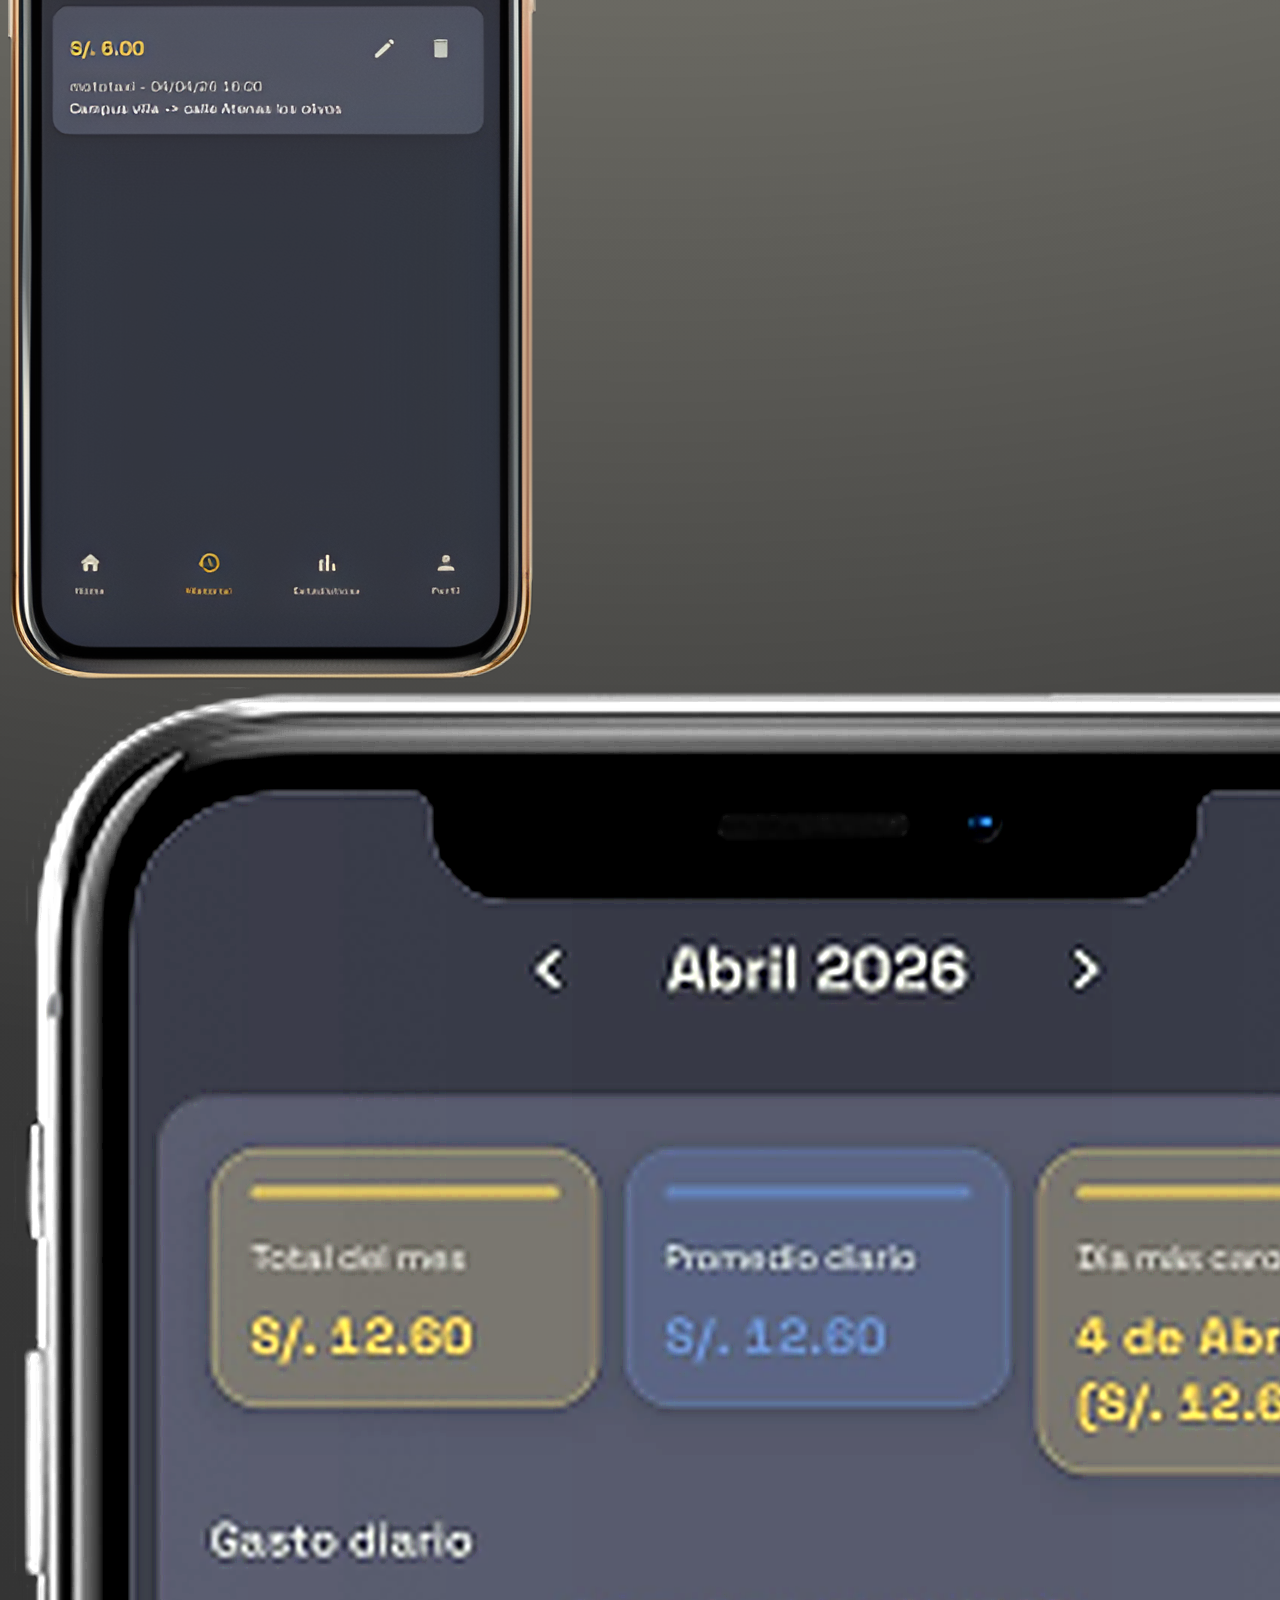
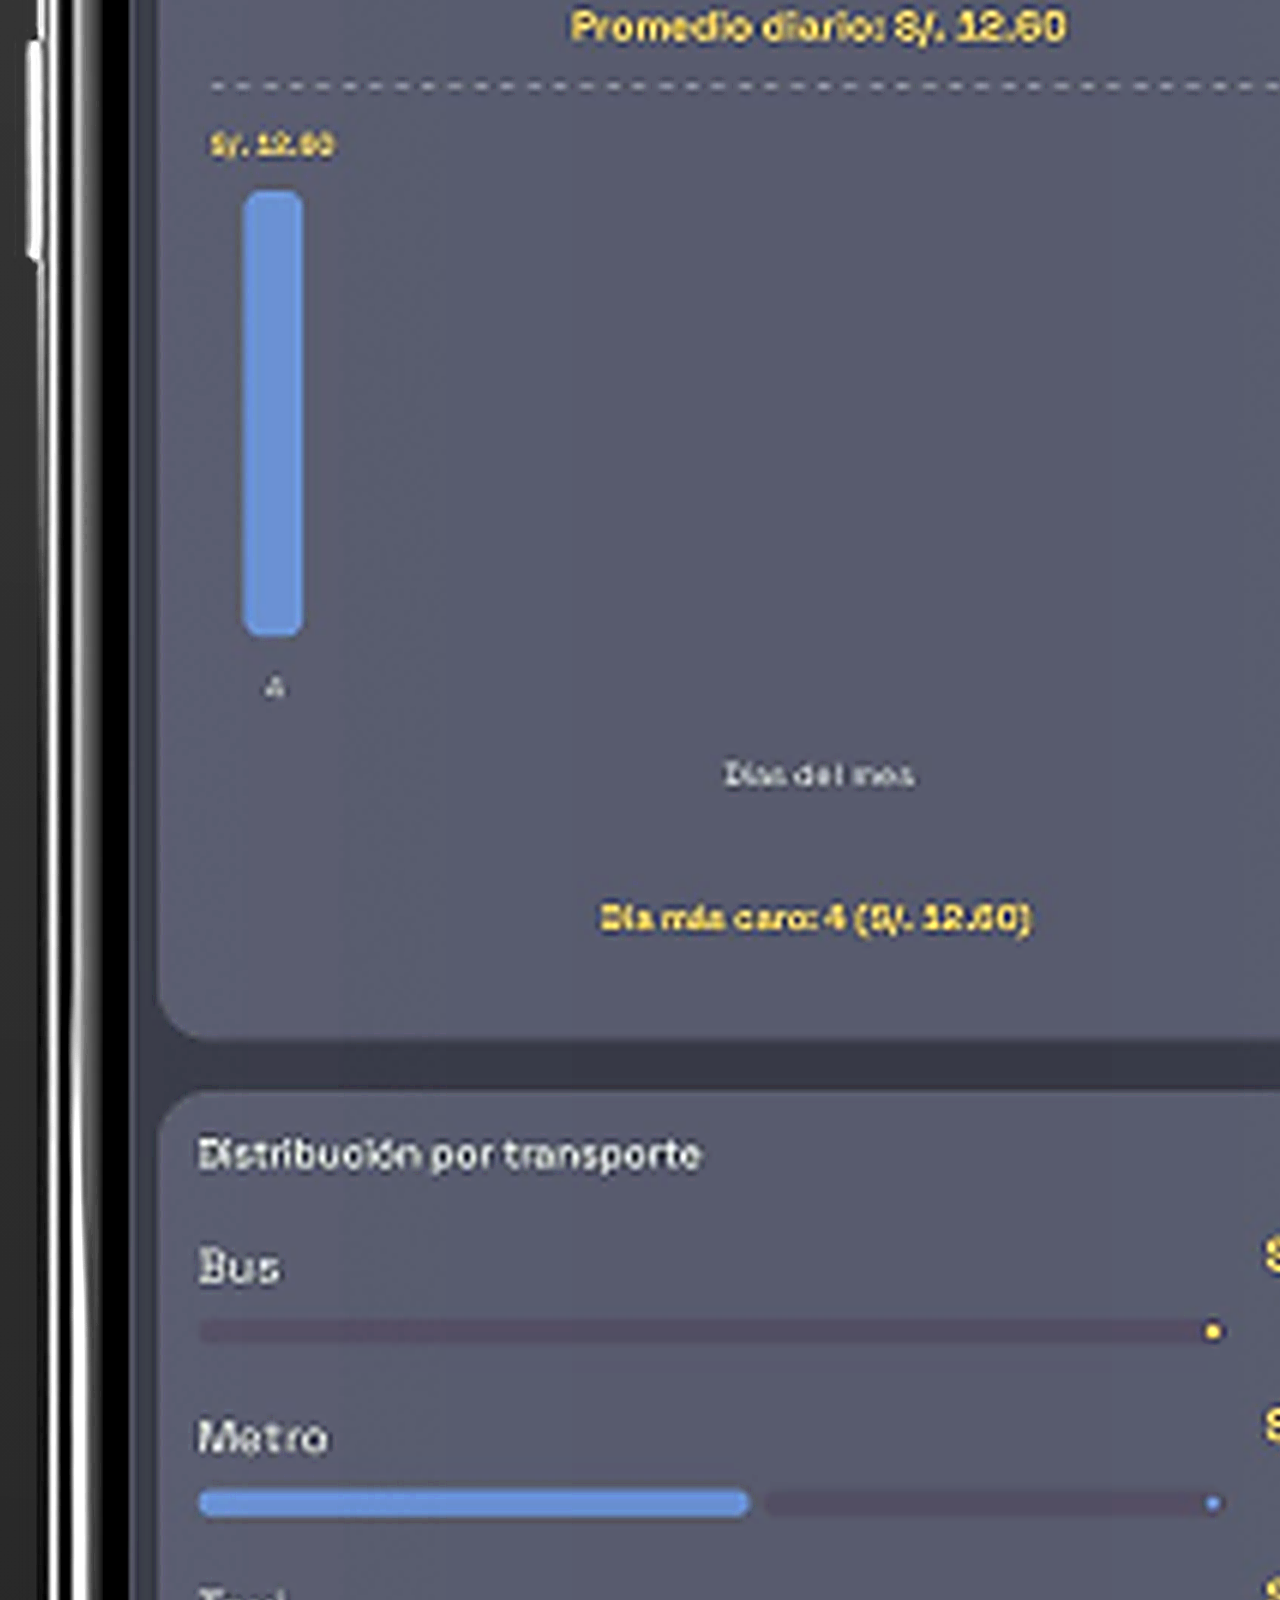
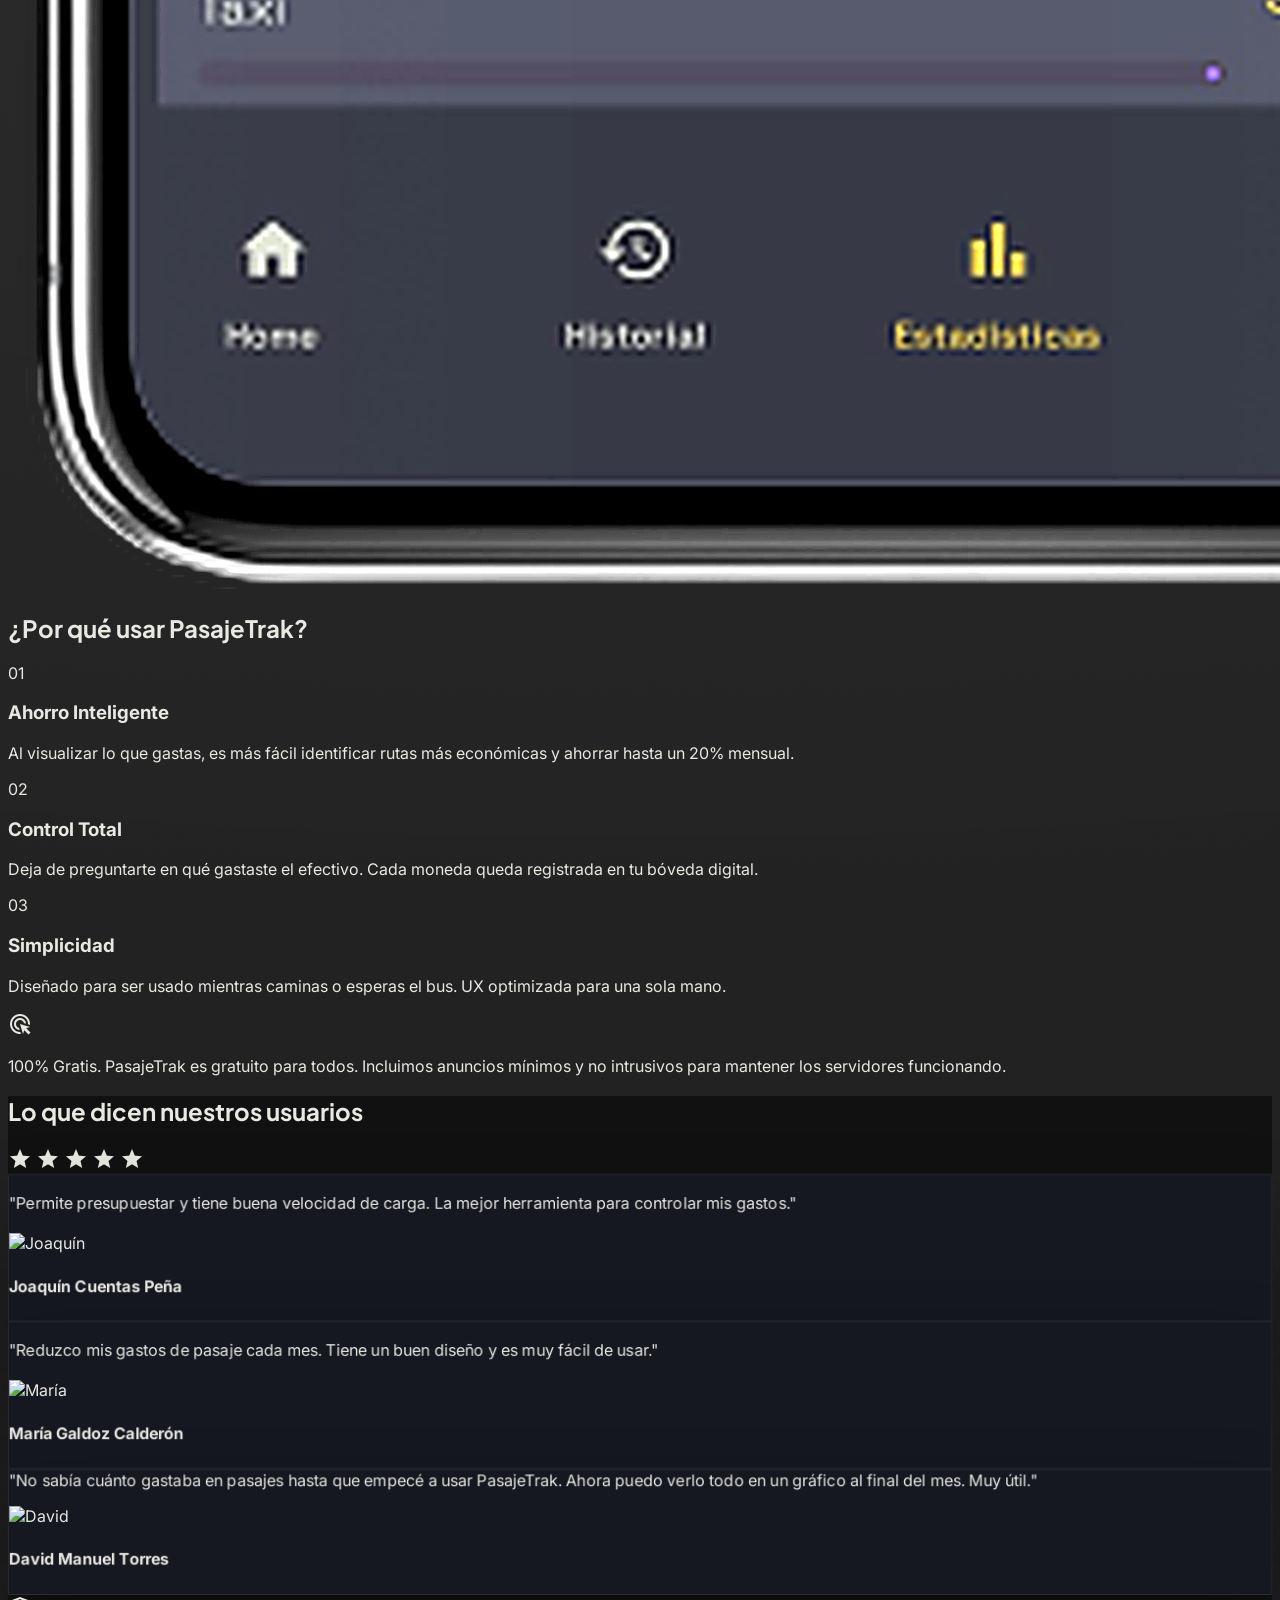
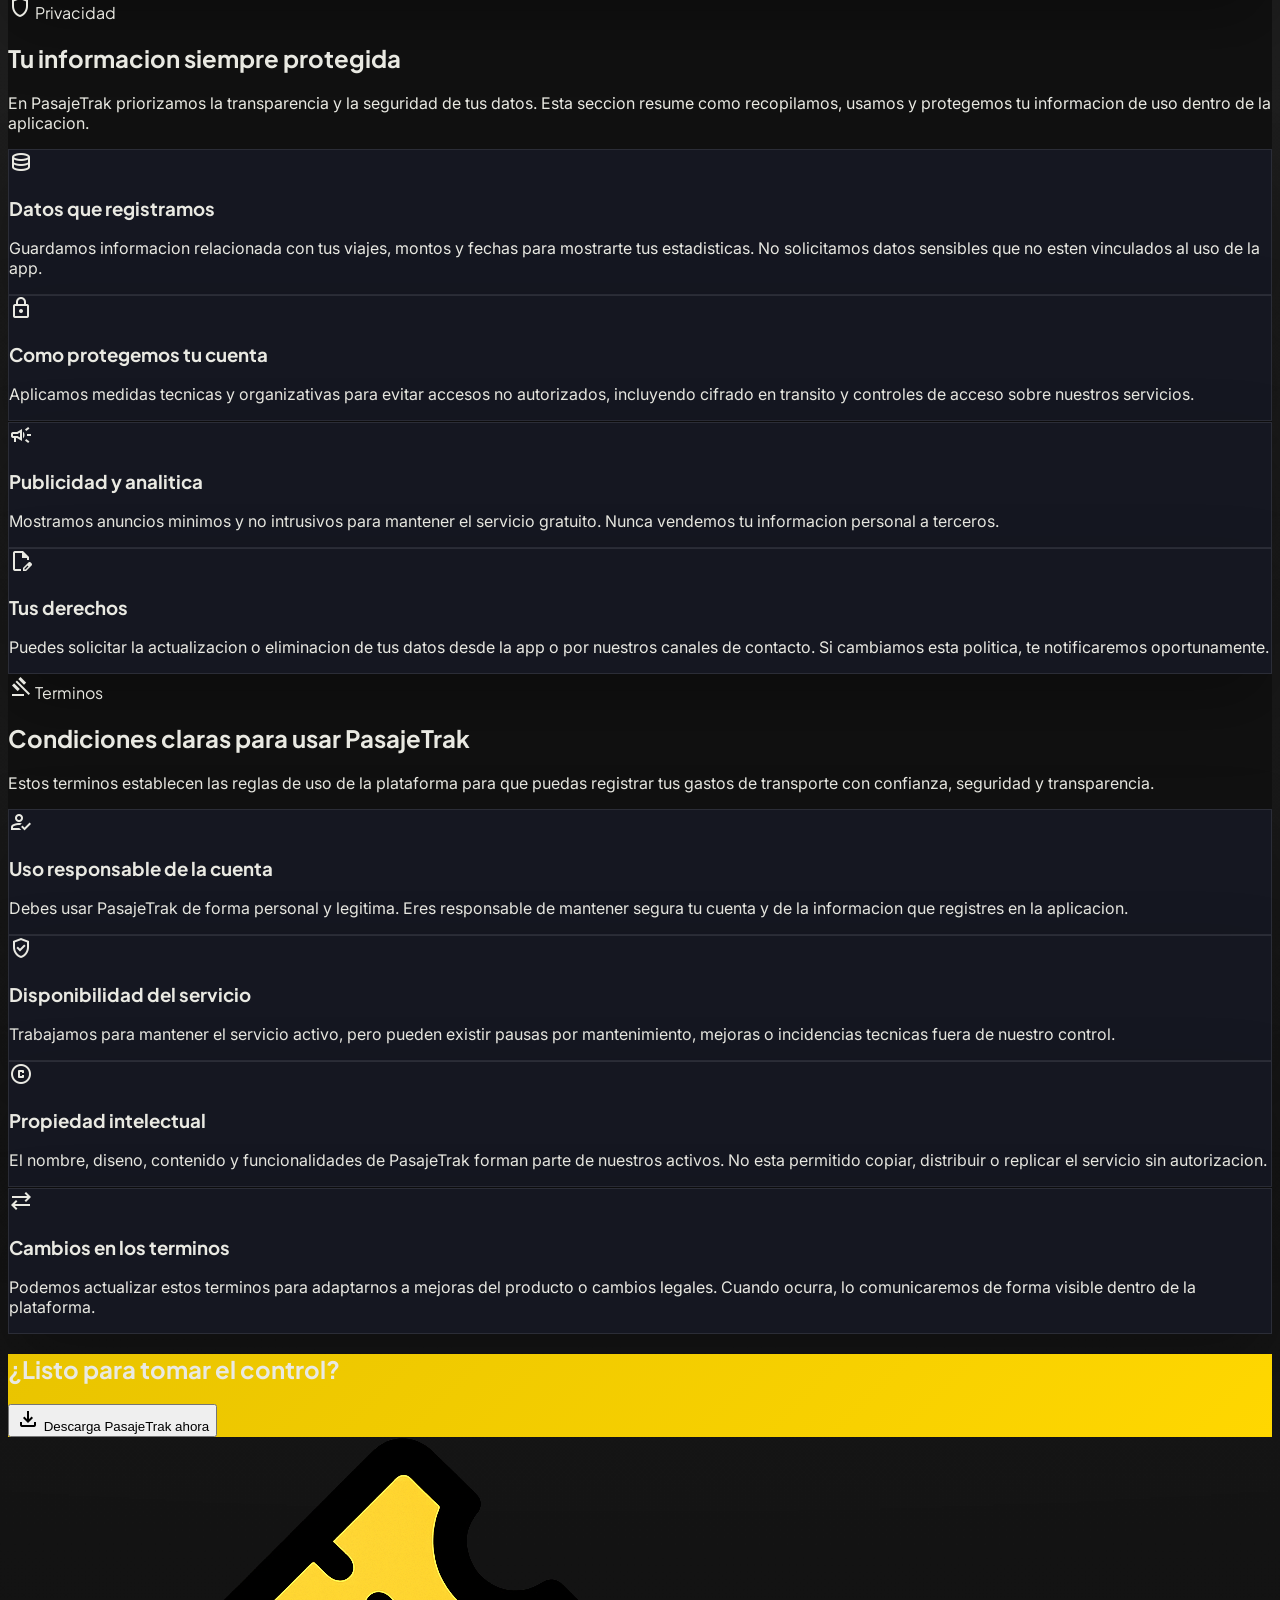
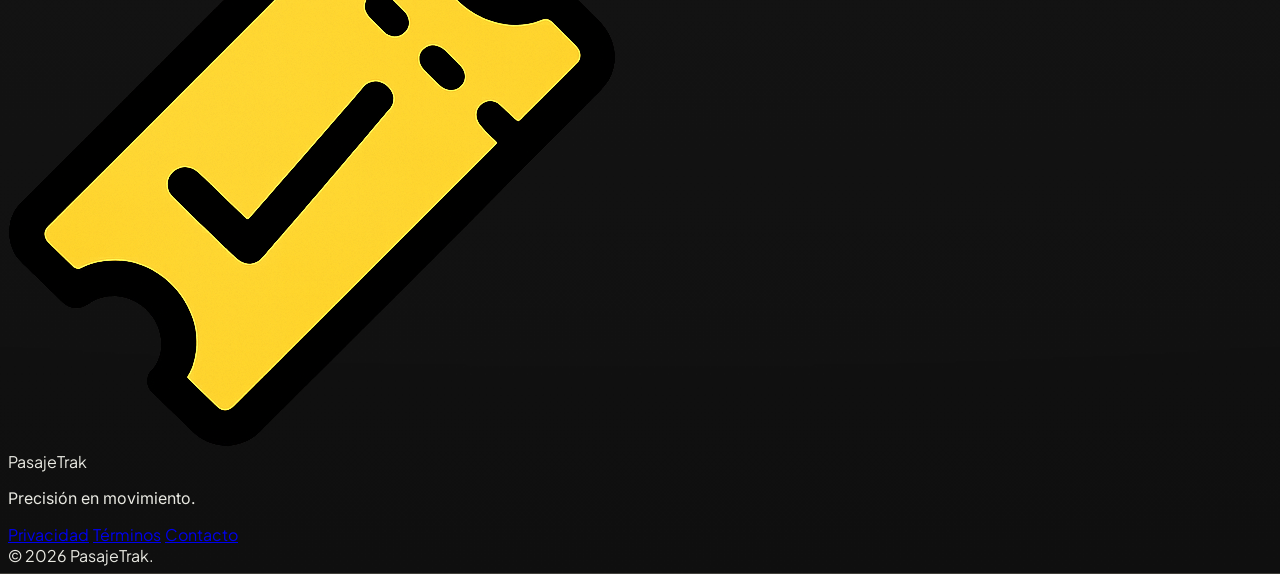
==== commit b38bffb3: "feat: fixed the glowing from some cards" ====
--- a/index.html
+++ b/index.html
@@ -117,23 +117,23 @@
         <div class="max-w-4xl text-center z-10 reveal">
           <span
             class="label-md uppercase tracking-[0.2em] text-primary-fixed-dim font-semibold mb-6 block"
-            >Optimización de transporte</span
+            >Control inteligente de gastos</span
           >
           <h1
             class="text-4xl sm:text-5xl md:text-7xl lg:text-8xl font-plus-jakarta font-extrabold text-on-surface tracking-tighter leading-[0.95] mb-8"
           >
             Controla tus gastos de
             <span class="text-transparent bg-clip-text kinetic-gradient"
-              >pasaje</span
+              >pasaje y generales</span
             >
             en segundos
           </h1>
           <p
             class="text-base sm:text-lg md:text-xl text-secondary max-w-2xl mx-auto mb-10 leading-relaxed font-body"
           >
-            Registra cada viaje y visualiza tus estadísticas diarias de
-            transporte público de forma fácil. La precisión financiera en la
-            palma de tu mano.
+            Registra cada viaje y también tus gastos del día en una sola app.
+            Visualiza estadísticas claras para tomar mejores decisiones
+            financieras.
           </p>
           <div
             class="flex flex-col sm:flex-row gap-4 justify-center items-center"
@@ -231,7 +231,7 @@
                 </p>
               </div>
             </div>
-            <!-- Funcion 2: Historial -->
+            <!-- Funcion 2: Gastos generales -->
             <div
               class="feature-card glass-card md:col-span-5 rounded-lg p-10 flex flex-col justify-start gap-2 border border-outline-variant/10 reveal fade-in fade-in-delay-1 text-center md:text-left"
               tabindex="0"
@@ -239,14 +239,14 @@
             >
               <span
                 class="material-symbols-outlined text-primary-container text-4xl mb-6"
-                >history</span
+                >receipt_long</span
               >
               <h3 class="text-xl sm:text-2xl font-plus-jakarta font-bold mb-4">
-                Historial detallado
+                Gastos generales
               </h3>
               <p class="description text-secondary text-sm sm:text-base">
-                Explora tus viajes pasados con filtros inteligentes por fecha,
-                tipo de transporte o costo.
+                Registra compras y pagos diarios fuera del transporte para ver
+                tu panorama financiero completo desde un solo lugar.
               </p>
             </div>
             <!-- Funcion 3: Estadisticas -->
@@ -286,9 +286,6 @@
                   te enfoques en lo que importa: tus ahorros.
                 </p>
               </div>
-              <div
-                class="hidden sm:block w-32 h-32 bg-white/10 rounded-full blur-2xl border border-white/10 transition-colors"
-              ></div>
             </div>
           </div>
         </div>
@@ -771,12 +768,6 @@
             >
               ¿Listo para tomar el control?
             </h2>
-            <p
-              class="text-on-primary/80 text-base sm:text-xl max-w-2xl mx-auto mb-12 font-medium"
-              href="#terms"
-              Únete a miles de personas que ya optimizan sus gastos de
-              transporte diario con PasajeTrak.
-            </p>
             <div class="flex flex-wrap justify-center gap-6">
               <button
                 class="bg-on-primary text-primary-container px-12 py-6 rounded-full font-bold text-lg sm:text-xl hover:scale-105 transition-transform flex items-center gap-3 shadow-2xl"
--- a/assets/css/styles.css
+++ b/assets/css/styles.css
@@ -159,39 +159,45 @@
 
 /* Reducir intensidad del brillo amarillo en la sección de Funciones */
 #features .feature-card::before {
-  background: radial-gradient(
-    circle at center,
-    rgba(255, 215, 0, 0.05) 0%,
-    transparent 70%
-  );
+  display: none;
 }
 
 #features .feature-card:hover::before,
 #features .feature-card:focus-visible::before {
-  opacity: 0.55;
+  opacity: 0;
+}
+
+#features .feature-card {
+  backdrop-filter: none;
+  -webkit-backdrop-filter: none;
+  transition:
+    transform 0.2s ease,
+    box-shadow 0.2s ease,
+    border-color 0.2s ease,
+    background-color 0.2s ease;
 }
 
 #features .feature-card:hover,
 #features .feature-card:focus-visible {
-  box-shadow: 0 18px 46px rgba(255, 215, 0, 0.13);
+  transform: translateY(-4px);
+  box-shadow: 0 10px 24px rgba(0, 0, 0, 0.22);
+  border-color: rgba(255, 223, 0, 0.22);
+  background: rgba(255, 255, 255, 0.045);
+  filter: none;
+}
+
+#features .feature-card:active {
+  transform: translateY(-1px);
+  box-shadow: 0 6px 18px rgba(0, 0, 0, 0.2);
+  border-color: rgba(255, 223, 0, 0.3);
+}
+
+#features .feature-card.active {
+  transform: translateY(-2px);
+  box-shadow: 0 8px 20px rgba(0, 0, 0, 0.2);
   border-color: rgba(255, 223, 0, 0.34);
-  background: rgba(255, 255, 255, 0.07);
-  filter: drop-shadow(0 0 12px rgba(255, 215, 0, 0.14));
-}
-
-#features .feature-card:active {
-  box-shadow:
-    0 0 26px rgba(255, 215, 0, 0.24),
-    0 18px 46px rgba(255, 215, 0, 0.16);
-  border-color: rgba(255, 223, 0, 0.5);
-}
-
-#features .feature-card.active {
-  box-shadow:
-    0 0 28px rgba(255, 215, 0, 0.26),
-    0 18px 44px rgba(255, 215, 0, 0.18);
-  border-color: rgba(255, 223, 0, 0.55);
-  background: rgba(255, 255, 255, 0.1);
+  background: rgba(255, 255, 255, 0.05);
+  filter: none;
 }
 
 .feature-card,
@@ -298,7 +304,9 @@
 
 #testimonials .testimonial-card,
 #privacy .privacy-card,
-#terms .terms-card {
+#terms .terms-card,
+#privacy .glass-card,
+#terms .glass-card {
   background: rgba(22, 24, 34, 0.98) !important;
   border-color: rgba(145, 145, 155, 0.18) !important;
   box-shadow: 0 30px 70px rgba(0, 0, 0, 0.28);
@@ -698,22 +706,22 @@
 
 /* Animación alternativa para funciones - más dinámicas */
 #features .feature-card.fade-in.in-view:nth-child(1) {
-  animation: fadeInUp 1.8s ease-out forwards !important;
+  animation: fadeInUp 0.85s ease-out forwards !important;
 }
 
 #features .feature-card.fade-in.in-view:nth-child(2) {
-  animation: fadeInLeft 1.8s ease-out forwards !important;
+  animation: fadeInLeft 0.85s ease-out forwards !important;
+  animation-delay: 0.1s !important;
+}
+
+#features .feature-card.fade-in.in-view:nth-child(3) {
+  animation: fadeInRight 0.85s ease-out forwards !important;
+  animation-delay: 0.1s !important;
+}
+
+#features .feature-card.fade-in.in-view:nth-child(4) {
+  animation: fadeInUp 0.85s ease-out forwards !important;
   animation-delay: 0.2s !important;
-}
-
-#features .feature-card.fade-in.in-view:nth-child(3) {
-  animation: fadeInRight 1.8s ease-out forwards !important;
-  animation-delay: 0.2s !important;
-}
-
-#features .feature-card.fade-in.in-view:nth-child(4) {
-  animation: fadeInUp 1.8s ease-out forwards !important;
-  animation-delay: 0.4s !important;
 }
 
 /* Efecto de brillo sutil durante la entrada */
@@ -837,3 +845,72 @@
   background-repeat: no-repeat;
   background-size: cover;
 }
+
+/* Optimizacion final de glow para cards en dispositivos de gama baja */
+:root {
+  --card-glow-soft: rgba(255, 215, 0, 0.12);
+  --card-glow-border: rgba(255, 223, 0, 0.24);
+}
+
+#features .feature-card,
+#testimonials .testimonial-card,
+#privacy .privacy-card,
+#terms .terms-card,
+#privacy .glass-card,
+#terms .glass-card {
+  backdrop-filter: none;
+  -webkit-backdrop-filter: none;
+  will-change: transform;
+  transition:
+    transform 0.18s ease,
+    box-shadow 0.18s ease,
+    border-color 0.18s ease,
+    background-color 0.18s ease;
+}
+
+#features .feature-card::before,
+#testimonials .testimonial-card::before {
+  display: none;
+}
+
+#features .feature-card:hover,
+#features .feature-card:focus-visible,
+#testimonials .testimonial-card:hover,
+#testimonials .testimonial-card:focus-visible,
+#privacy .privacy-card:hover,
+#privacy .privacy-card:focus-visible,
+#privacy .glass-card:hover,
+#privacy .glass-card:focus-visible,
+#terms .terms-card:hover,
+#terms .terms-card:focus-visible,
+#terms .glass-card:hover,
+#terms .glass-card:focus-visible {
+  transform: translateY(-4px) scale(1.01);
+  border-color: var(--card-glow-border) !important;
+  background: rgba(255, 255, 255, 0.055);
+  box-shadow:
+    0 10px 22px rgba(0, 0, 0, 0.22),
+    0 0 10px var(--card-glow-soft);
+  filter: none !important;
+}
+
+#features .feature-card:active,
+#features .feature-card.active,
+#testimonials .testimonial-card:active,
+#testimonials .testimonial-card.active,
+#privacy .privacy-card:active,
+#privacy .glass-card:active,
+#terms .terms-card:active,
+#terms .glass-card:active {
+  transform: translateY(-1px) scale(1.005);
+  border-color: rgba(255, 223, 0, 0.28) !important;
+  box-shadow:
+    0 8px 18px rgba(0, 0, 0, 0.2),
+    0 0 8px rgba(255, 215, 0, 0.1);
+  filter: none !important;
+}
+
+#testimonials .testimonial-card:active::after {
+  display: none;
+  animation: none;
+}
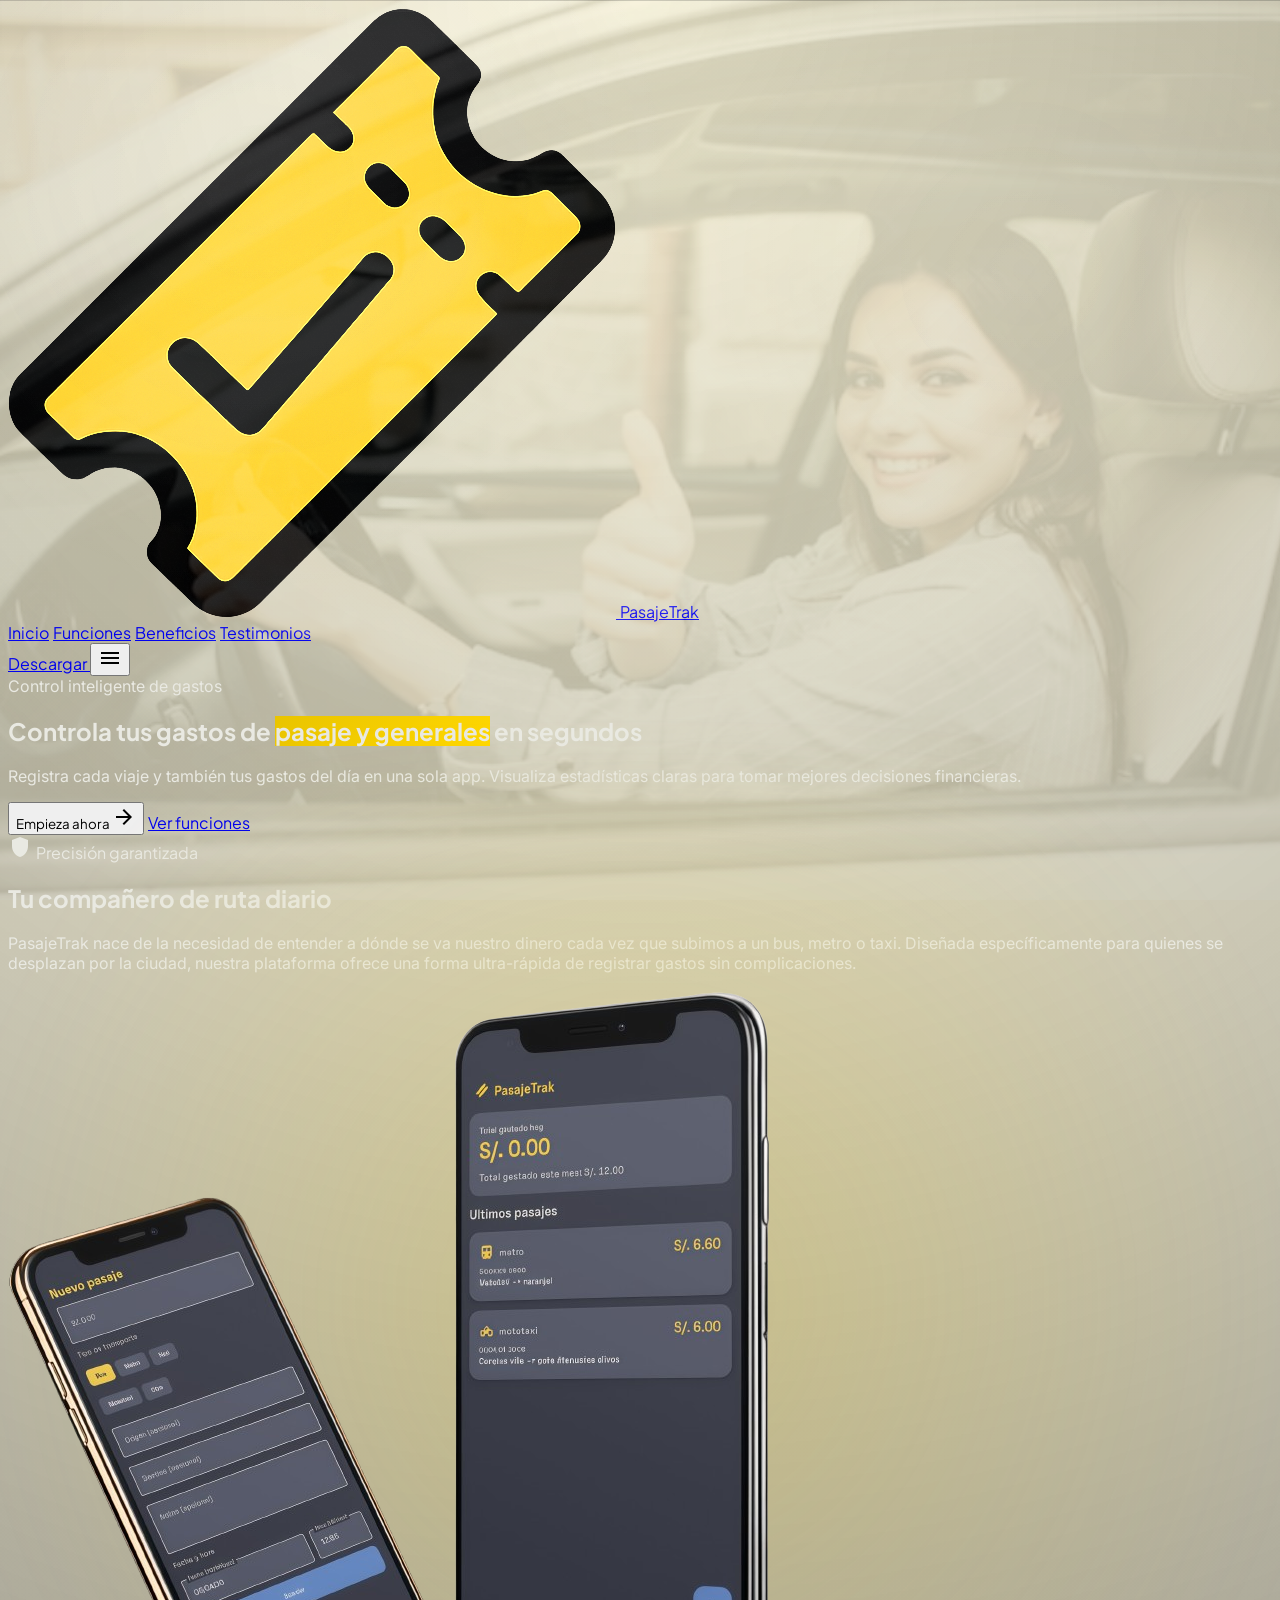
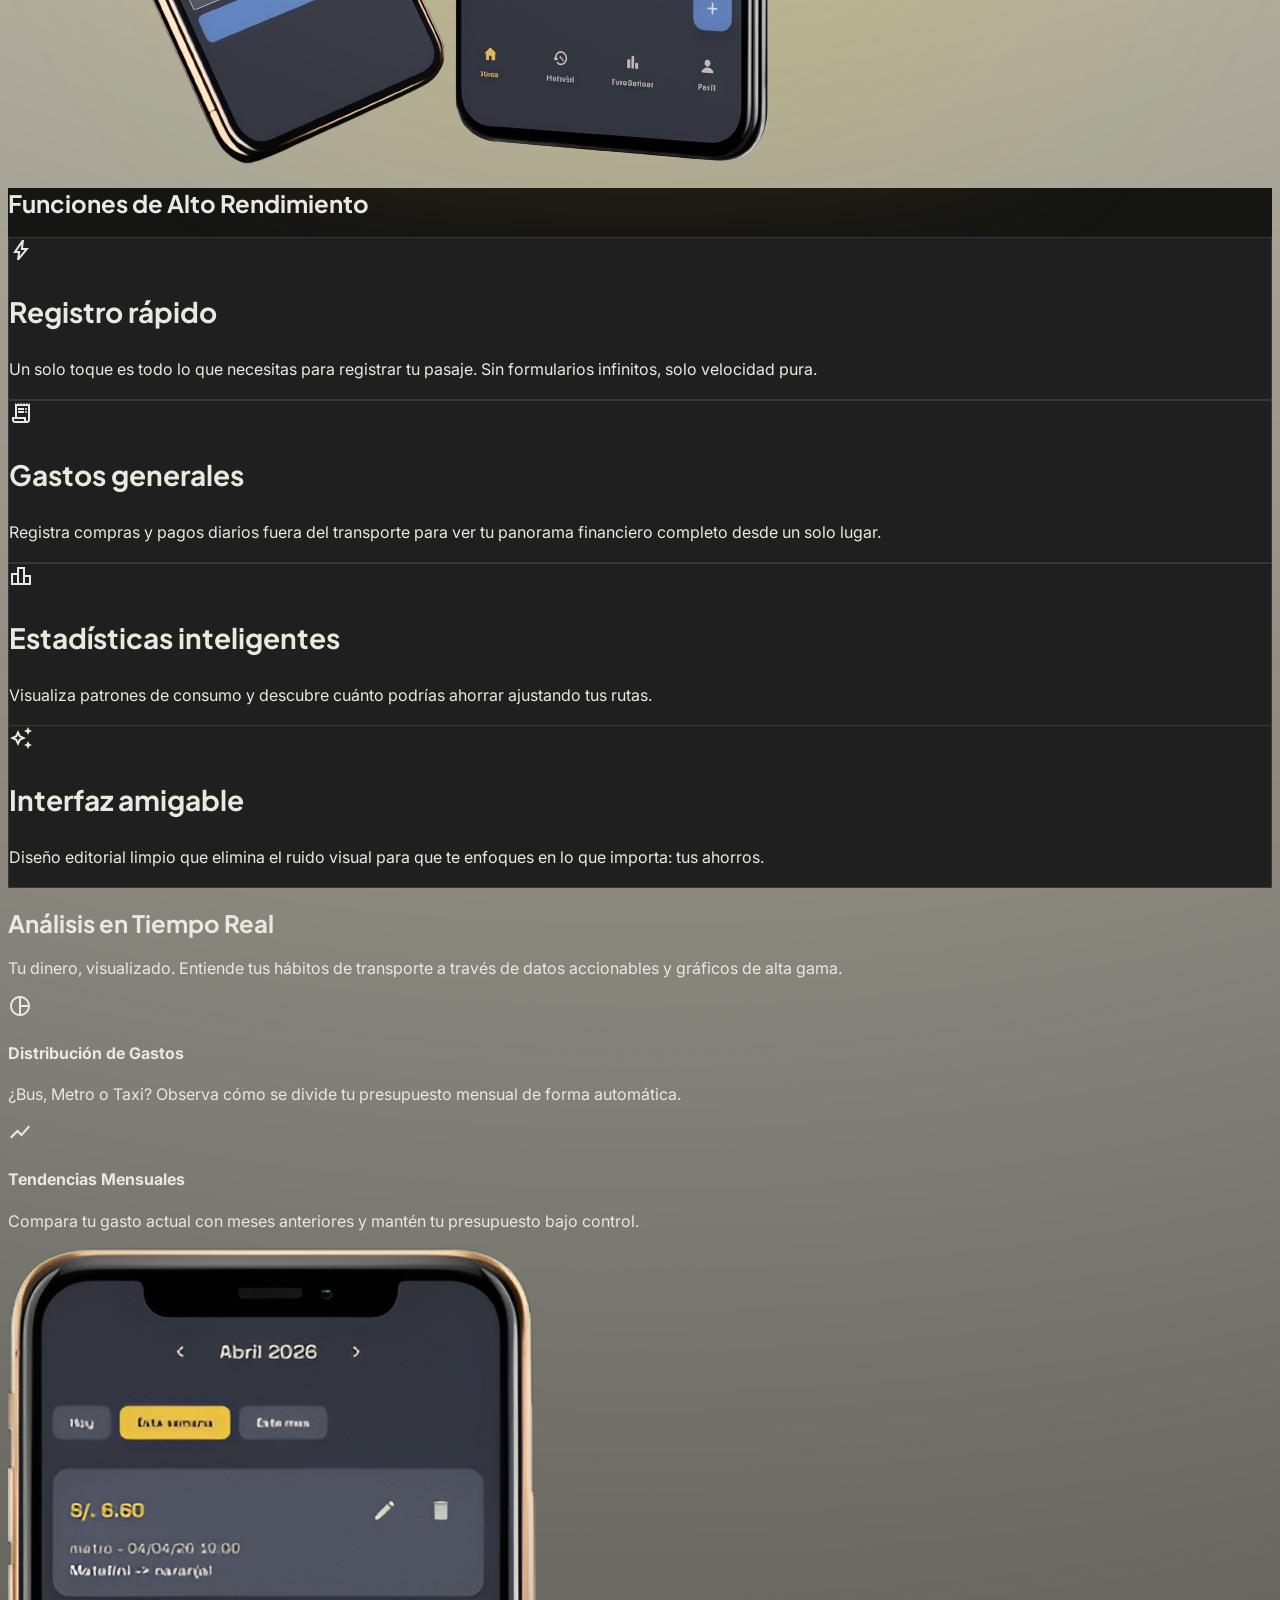
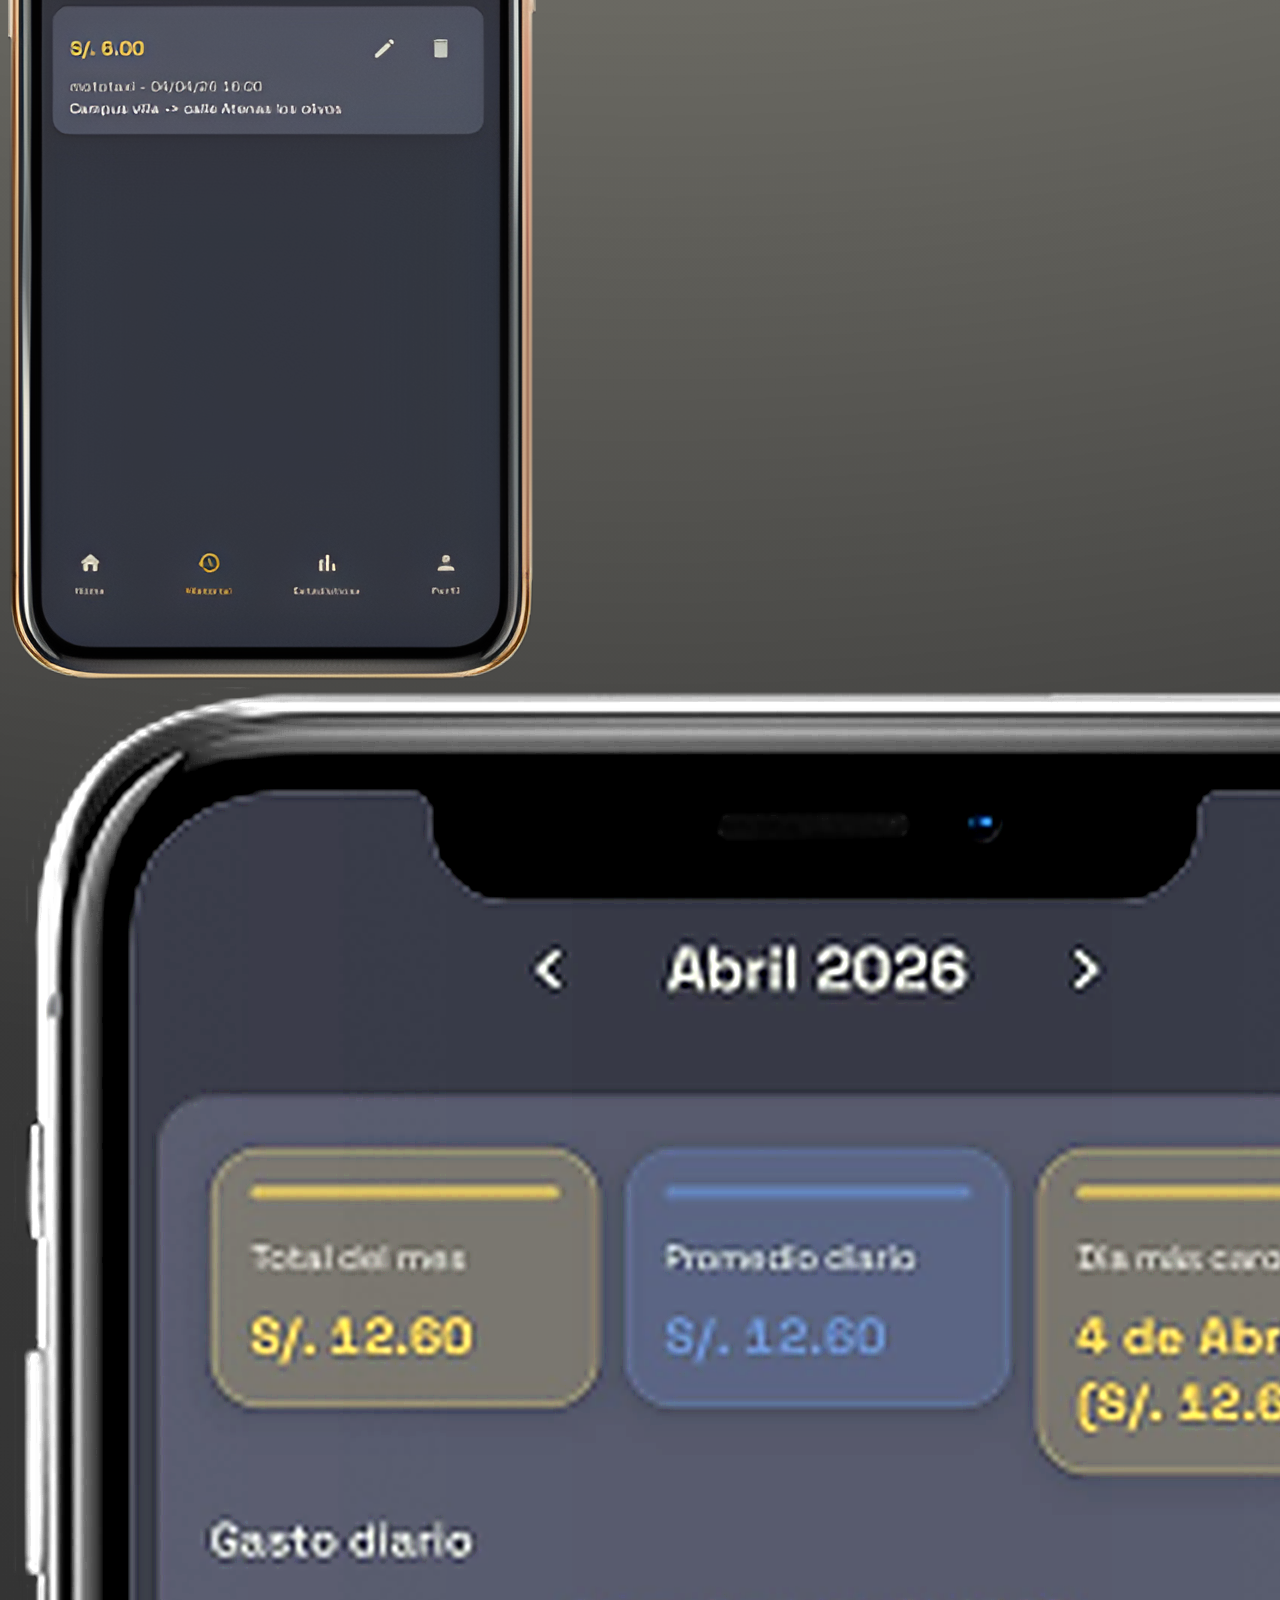
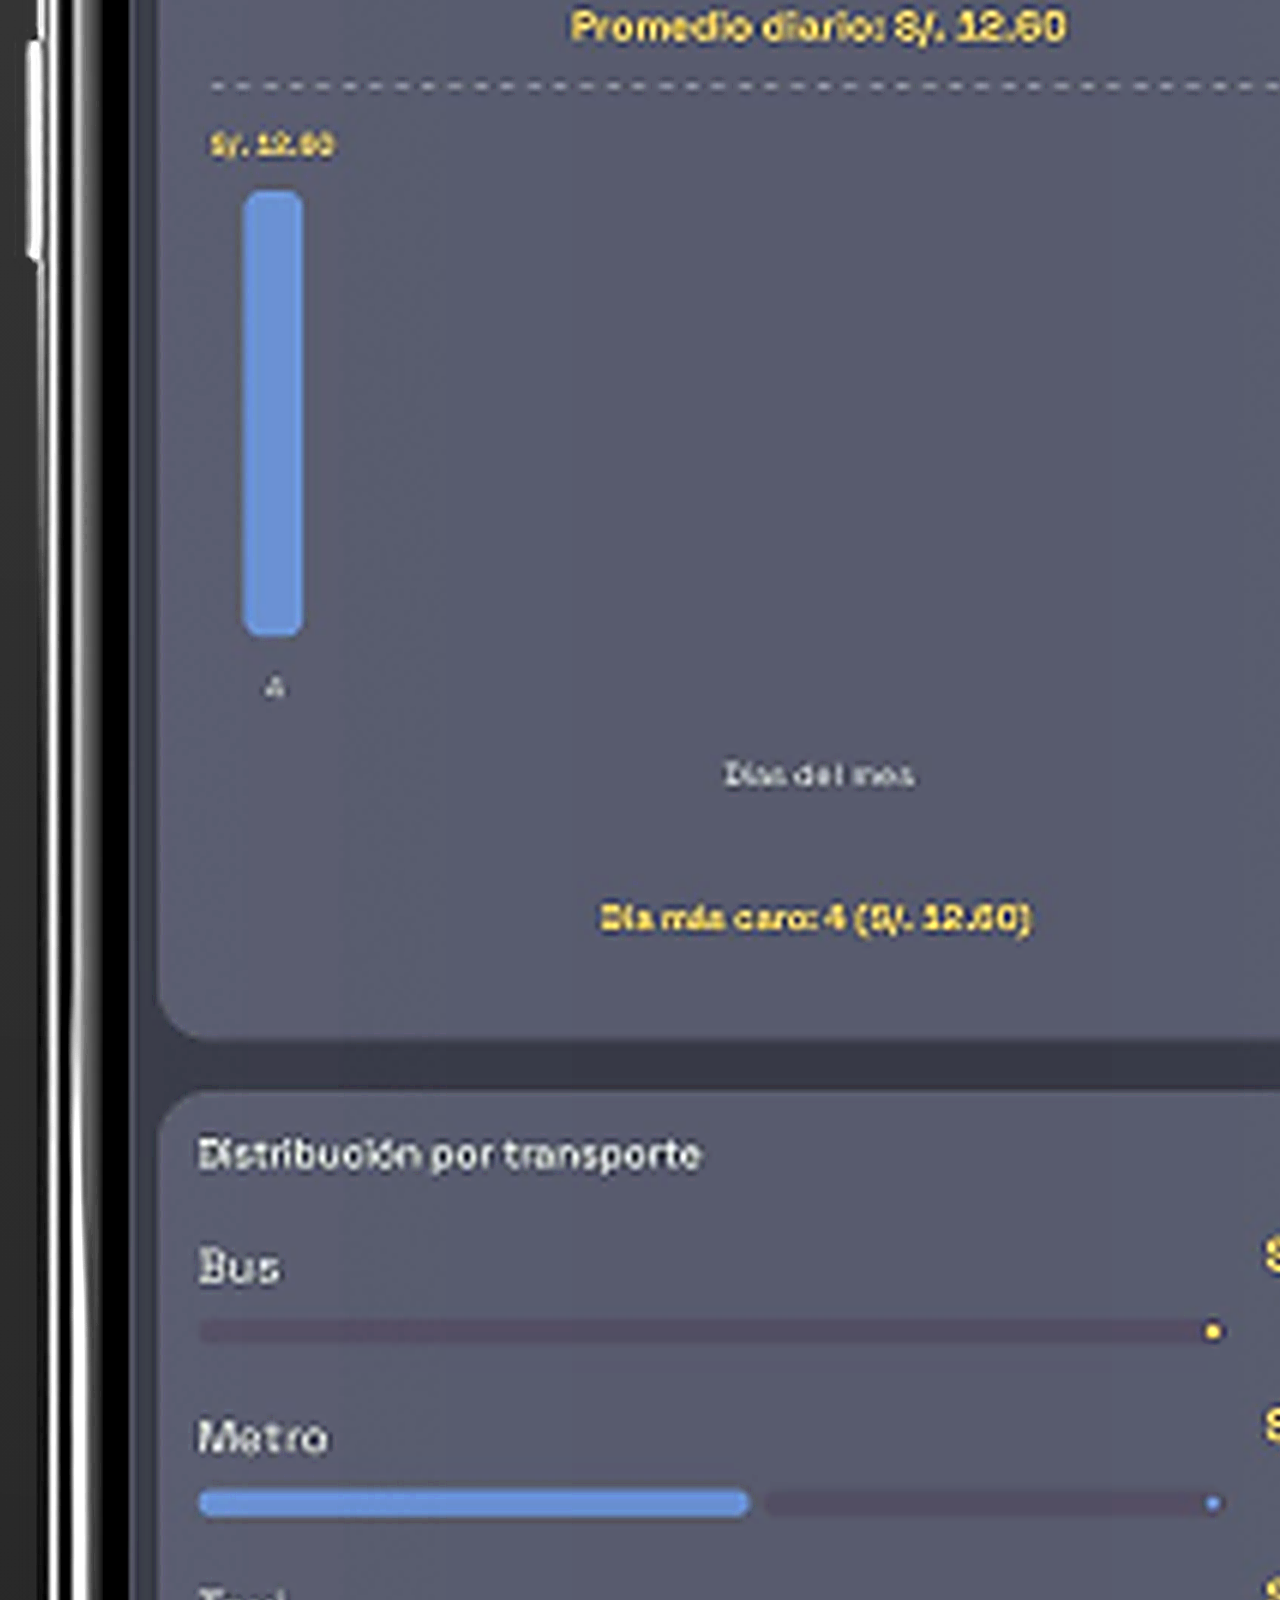
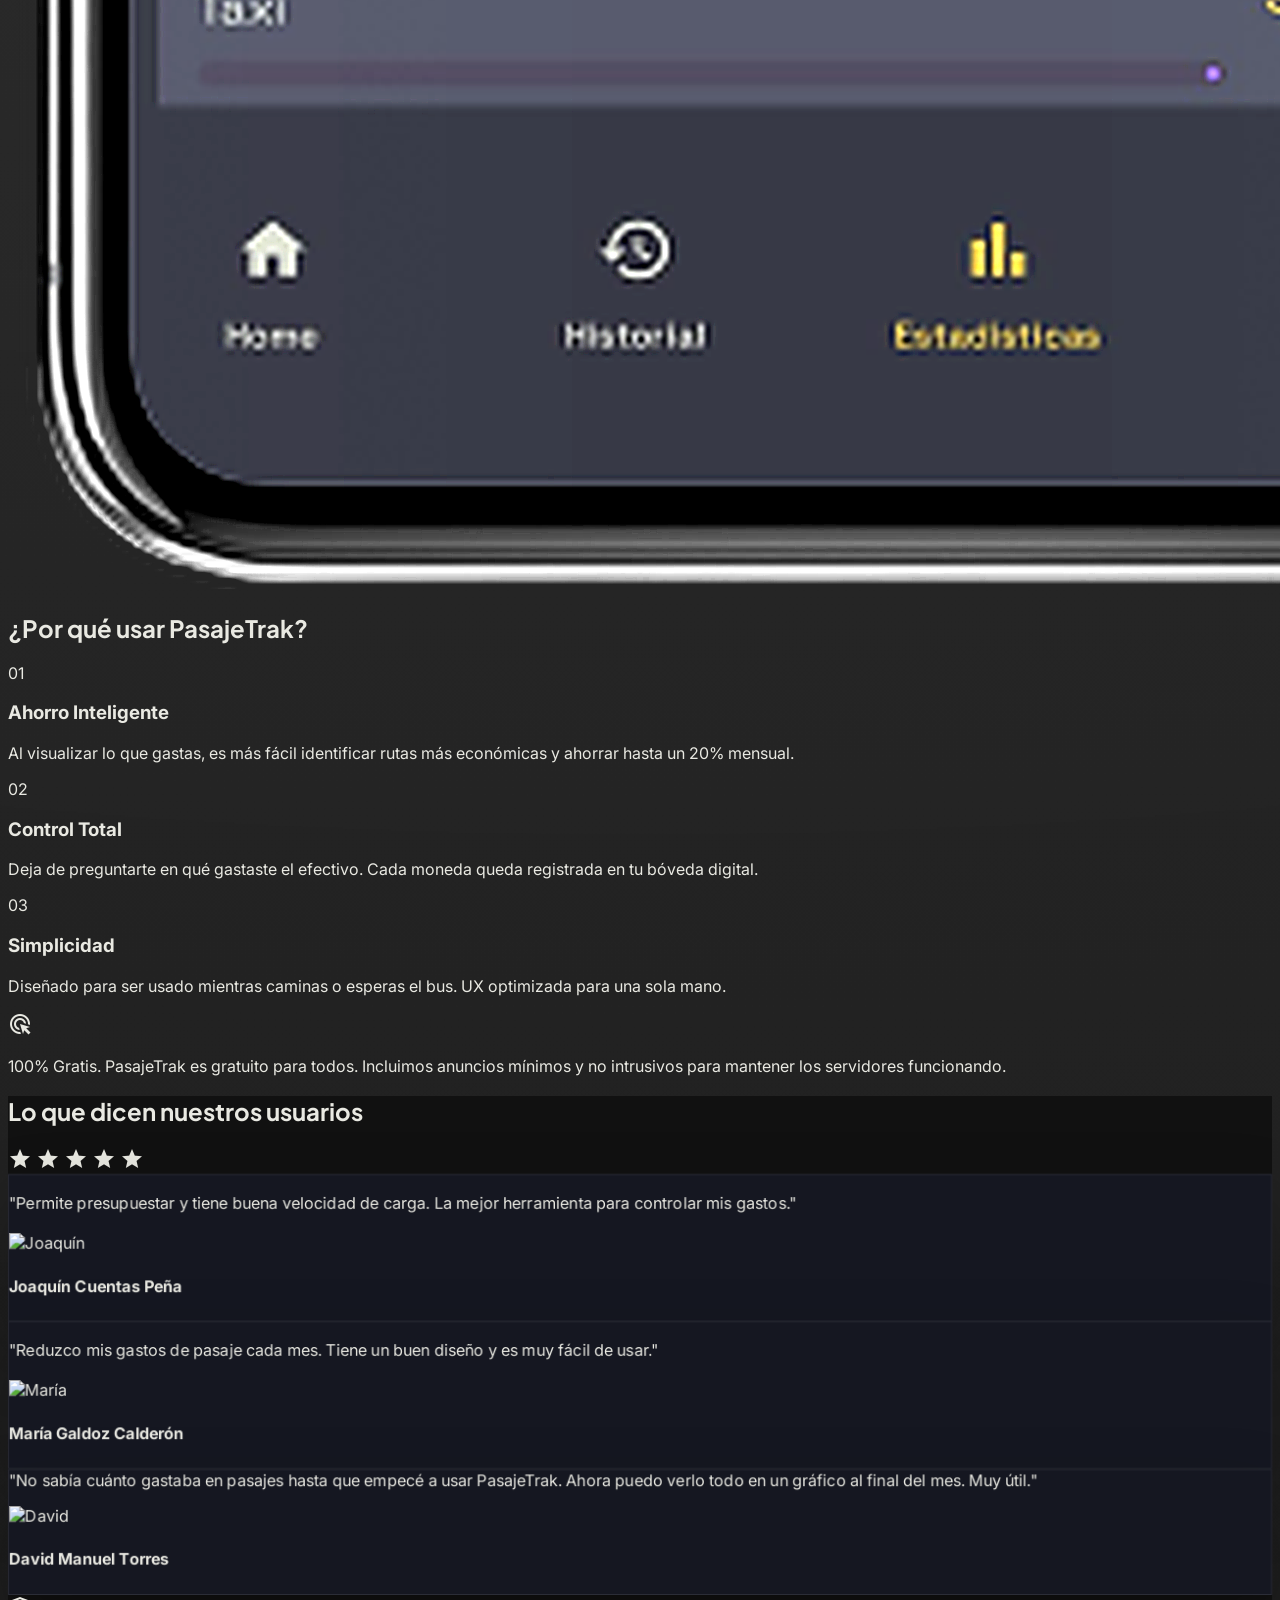
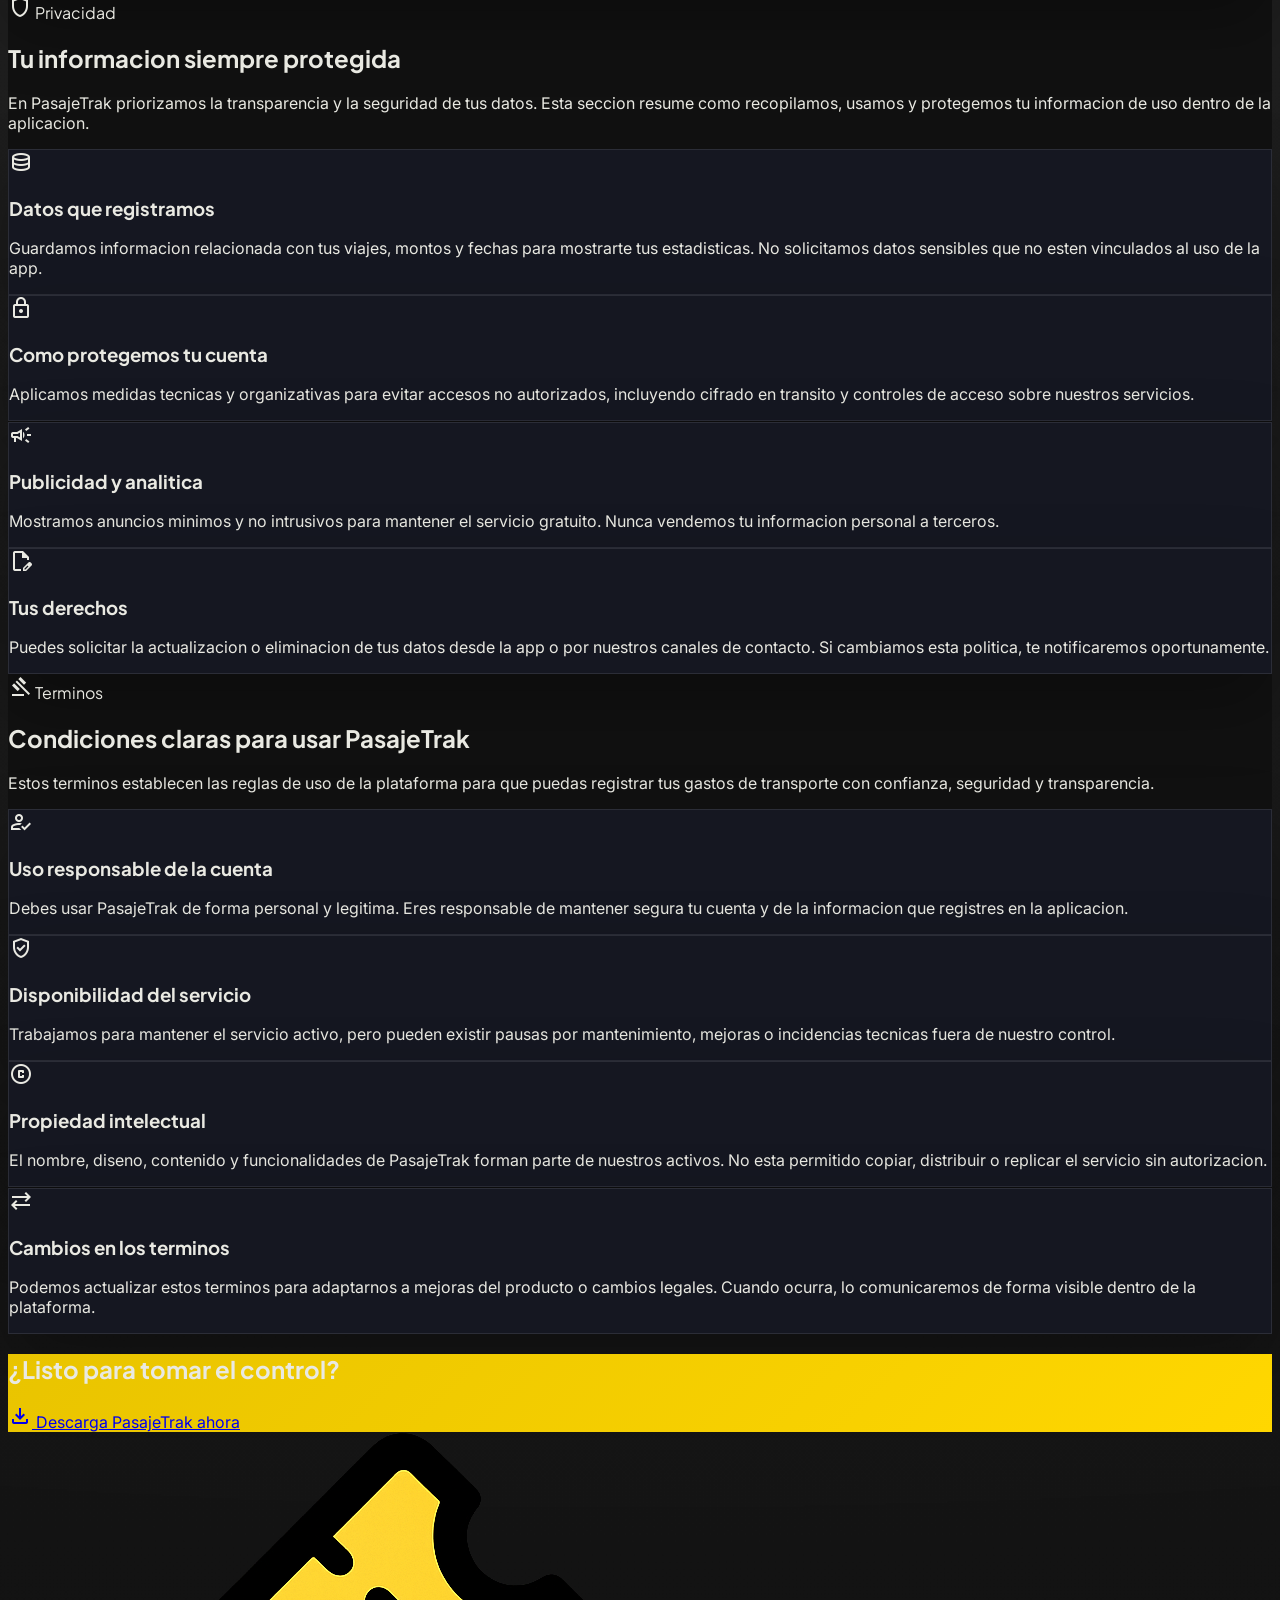
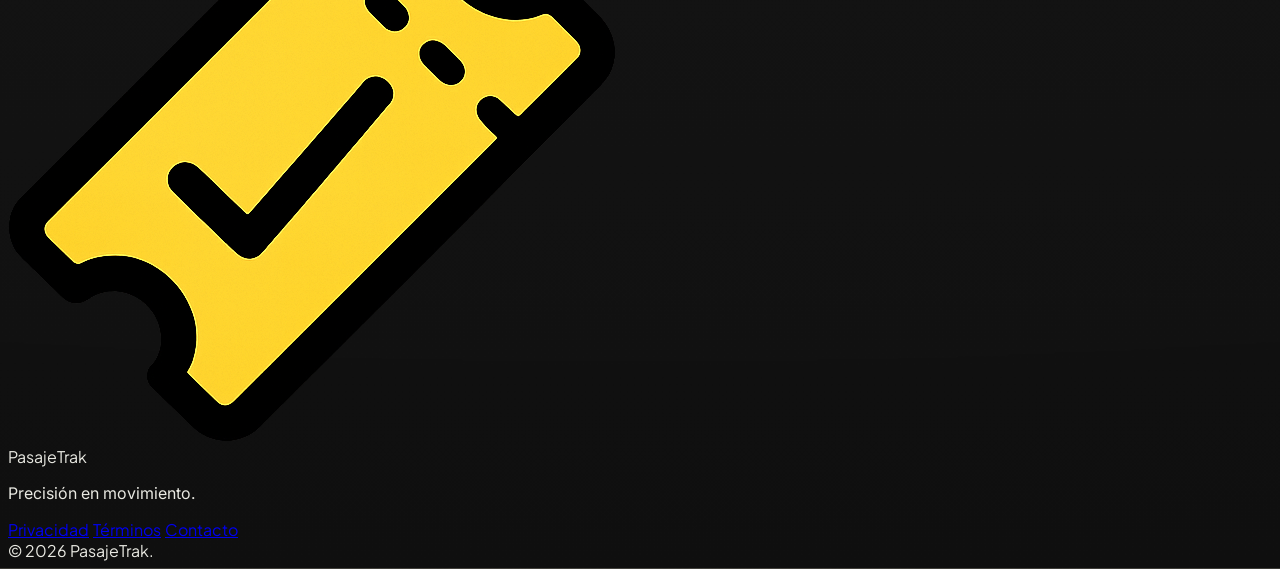
==== commit 173451bf: "feat: added the SEO section" ====
--- a/index.html
+++ b/index.html
@@ -5,6 +5,34 @@
     <meta charset="utf-8" />
     <meta content="width=device-width, initial-scale=1.0" name="viewport" />
     <title>PasajeTrak - Controla tus gastos de pasaje</title>
+    <meta
+      name="description"
+      content="PasajeTrak es la app para controlar tus gastos de pasaje y gastos diarios. Registra viajes, analiza estadisticas y ahorra en transporte."
+    />
+    <meta name="robots" content="index, follow" />
+    <link rel="canonical" href="https://pasajetrak.netlify.app/" />
+    <meta property="og:title" content="PasajeTrak - Controla tus gastos de pasaje" />
+    <meta
+      property="og:description"
+      content="Registra pasajes y gastos diarios en segundos. Visualiza estadisticas claras y toma mejores decisiones financieras con PasajeTrak."
+    />
+    <meta property="og:type" content="website" />
+    <meta property="og:url" content="https://pasajetrak.netlify.app/" />
+    <meta
+      property="og:image"
+      content="https://pasajetrak.netlify.app/assets/img/pasajetraklog.png"
+    />
+    <meta property="og:locale" content="es_PE" />
+    <meta name="twitter:card" content="summary" />
+    <meta name="twitter:title" content="PasajeTrak - Controla tus gastos de pasaje" />
+    <meta
+      name="twitter:description"
+      content="Registra pasajes y gastos diarios en segundos. Visualiza estadisticas claras y toma mejores decisiones financieras con PasajeTrak."
+    />
+    <meta
+      name="twitter:image"
+      content="https://pasajetrak.netlify.app/assets/img/pasajetraklog.png"
+    />
     <link rel="icon" type="image/png" href="assets/img/pasajetraklog.png" />
     <script src="https://cdn.tailwindcss.com?plugins=forms,container-queries"></script>
     <link
@@ -17,6 +45,22 @@
     />
     <script src="assets/js/tailwind-config.js"></script>
     <link href="assets/css/styles.css" rel="stylesheet" />
+    <script type="application/ld+json">
+      {
+        "@context": "https://schema.org",
+        "@type": "SoftwareApplication",
+        "name": "PasajeTrak",
+        "applicationCategory": "FinanceApplication",
+        "operatingSystem": "Android",
+        "offers": {
+          "@type": "Offer",
+          "price": "0",
+          "priceCurrency": "PEN"
+        },
+        "url": "https://pasajetrak.netlify.app/",
+        "downloadUrl": "https://play.google.com/store/apps/details?id=pe.edu.upc.pasajetrak.app&pcampaignid=web_share"
+      }
+    </script>
   </head>
   <body class="selection:bg-primary-container selection:text-on-primary">
     <!-- Barra de navegacion superior -->
@@ -59,11 +103,14 @@
           >
         </div>
         <div class="flex items-center gap-4">
-          <button
+          <a
             class="hidden sm:block bg-primary-container text-on-primary px-6 py-2 rounded-full font-plus-jakarta text-sm font-bold active:scale-95 transition-transform shadow-[0_0_15px_rgba(255,215,0,0.2)]"
+            href="https://play.google.com/store/apps/details?id=pe.edu.upc.pasajetrak.app&pcampaignid=web_share"
+            target="_blank"
+            rel="noreferrer"
           >
             Descargar
-          </button>
+          </a>
           <button class="md:hidden text-white p-1" id="menu-toggle">
             <span class="material-symbols-outlined text-3xl">menu</span>
           </button>
@@ -209,7 +256,7 @@
             ></div>
           </div>
           <div
-            class="grid grid-cols-1 md:grid-cols-12 gap-6 h-auto md:h-[600px]"
+            class="grid grid-cols-1 md:grid-cols-12 gap-6 h-auto md:min-h-[600px]"
           >
             <!-- Funcion 1: Registro rapido -->
             <div
@@ -769,12 +816,15 @@
               ¿Listo para tomar el control?
             </h2>
             <div class="flex flex-wrap justify-center gap-6">
-              <button
+              <a
                 class="bg-on-primary text-primary-container px-12 py-6 rounded-full font-bold text-lg sm:text-xl hover:scale-105 transition-transform flex items-center gap-3 shadow-2xl"
+                href="https://play.google.com/store/apps/details?id=pe.edu.upc.pasajetrak.app&pcampaignid=web_share"
+                target="_blank"
+                rel="noreferrer"
               >
                 <span class="material-symbols-outlined text-2xl">download</span>
                 Descarga PasajeTrak ahora
-              </button>
+              </a>
             </div>
           </div>
         </div>
@@ -813,7 +863,7 @@
           >
           <a
             class="font-plus-jakarta text-xs uppercase tracking-widest text-neutral-500 hover:text-yellow-400 transition-colors"
-            href="#"
+            href="mailto:oficialpasajetrak@gmail.com"
             >Contacto</a
           >
         </div>
--- a/assets/css/styles.css
+++ b/assets/css/styles.css
@@ -523,16 +523,19 @@
   transition: all 0.2s ease;
 }
 
-.feature-card .description,
 .testimonial-card .description {
   max-height: 4rem;
   overflow: hidden;
   transition: max-height 0.25s ease;
 }
 
-.feature-card.active .description,
 .testimonial-card.active .description {
   max-height: 12rem;
+}
+
+#features .feature-card .description {
+  max-height: none;
+  overflow: visible;
 }
 
 @media (max-width: 767px) {
